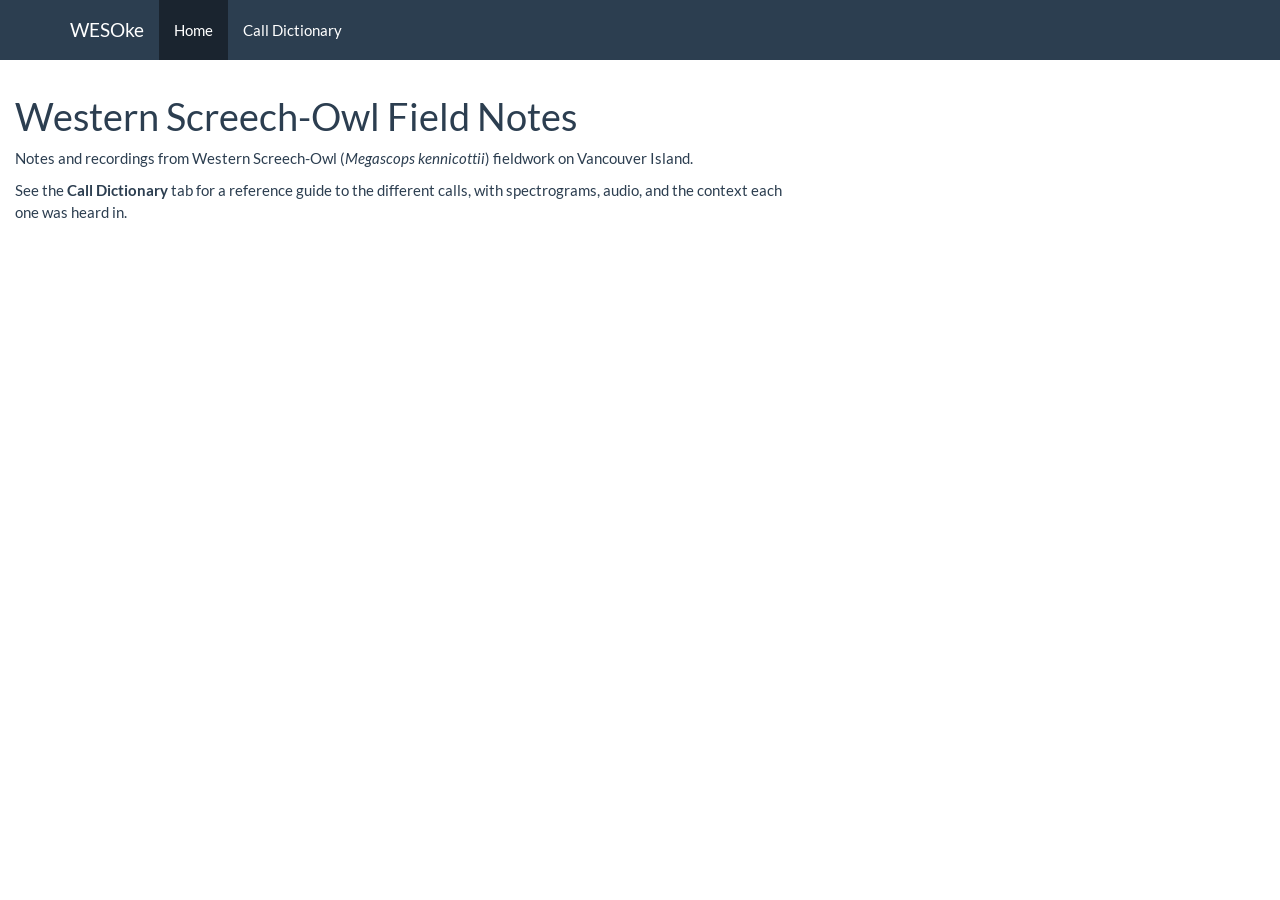
==== docs/index.html @ 4c80c985 "Initial WESOke website with call dictionary page Adds an R Markdown site (index + call dictionary) w" ====
<!DOCTYPE html>

<html>

<head>

<meta charset="utf-8" />
<meta name="generator" content="pandoc" />
<meta http-equiv="X-UA-Compatible" content="IE=EDGE" />




<title>Western Screech-Owl Field Notes</title>

<script src="site_libs/header-attrs-2.32/header-attrs.js"></script>
<script src="site_libs/jquery-3.6.0/jquery-3.6.0.min.js"></script>
<meta name="viewport" content="width=device-width, initial-scale=1" />
<link href="site_libs/bootstrap-3.3.5/css/flatly.min.css" rel="stylesheet" />
<script src="site_libs/bootstrap-3.3.5/js/bootstrap.min.js"></script>
<script src="site_libs/bootstrap-3.3.5/shim/html5shiv.min.js"></script>
<script src="site_libs/bootstrap-3.3.5/shim/respond.min.js"></script>
<style>h1 {font-size: 34px;}
       h1.title {font-size: 38px;}
       h2 {font-size: 30px;}
       h3 {font-size: 24px;}
       h4 {font-size: 18px;}
       h5 {font-size: 16px;}
       h6 {font-size: 12px;}
       code {color: inherit; background-color: rgba(0, 0, 0, 0.04);}
       pre:not([class]) { background-color: white }</style>
<script src="site_libs/navigation-1.1/tabsets.js"></script>
<link href="site_libs/highlightjs-9.12.0/default.css" rel="stylesheet" />
<script src="site_libs/highlightjs-9.12.0/highlight.js"></script>

<style type="text/css">
  code{white-space: pre-wrap;}
  span.smallcaps{font-variant: small-caps;}
  span.underline{text-decoration: underline;}
  div.column{display: inline-block; vertical-align: top; width: 50%;}
  div.hanging-indent{margin-left: 1.5em; text-indent: -1.5em;}
  ul.task-list{list-style: none;}
    </style>

<style type="text/css">code{white-space: pre;}</style>
<script type="text/javascript">
if (window.hljs) {
  hljs.configure({languages: []});
  hljs.initHighlightingOnLoad();
  if (document.readyState && document.readyState === "complete") {
    window.setTimeout(function() { hljs.initHighlighting(); }, 0);
  }
}
</script>






<link rel="stylesheet" href="styles.css" type="text/css" />



<style type = "text/css">
.main-container {
  max-width: 940px;
  margin-left: auto;
  margin-right: auto;
}
img {
  max-width:100%;
}
.tabbed-pane {
  padding-top: 12px;
}
.html-widget {
  margin-bottom: 20px;
}
button.code-folding-btn:focus {
  outline: none;
}
summary {
  display: list-item;
}
details > summary > p:only-child {
  display: inline;
}
pre code {
  padding: 0;
}
</style>


<style type="text/css">
.dropdown-submenu {
  position: relative;
}
.dropdown-submenu>.dropdown-menu {
  top: 0;
  left: 100%;
  margin-top: -6px;
  margin-left: -1px;
  border-radius: 0 6px 6px 6px;
}
.dropdown-submenu:hover>.dropdown-menu {
  display: block;
}
.dropdown-submenu>a:after {
  display: block;
  content: " ";
  float: right;
  width: 0;
  height: 0;
  border-color: transparent;
  border-style: solid;
  border-width: 5px 0 5px 5px;
  border-left-color: #cccccc;
  margin-top: 5px;
  margin-right: -10px;
}
.dropdown-submenu:hover>a:after {
  border-left-color: #adb5bd;
}
.dropdown-submenu.pull-left {
  float: none;
}
.dropdown-submenu.pull-left>.dropdown-menu {
  left: -100%;
  margin-left: 10px;
  border-radius: 6px 0 6px 6px;
}
</style>

<script type="text/javascript">
// manage active state of menu based on current page
$(document).ready(function () {
  // active menu anchor
  href = window.location.pathname
  href = href.substr(href.lastIndexOf('/') + 1)
  if (href === "")
    href = "index.html";
  var menuAnchor = $('a[href="' + href + '"]');

  // mark the anchor link active (and if it's in a dropdown, also mark that active)
  var dropdown = menuAnchor.closest('li.dropdown');
  if (window.bootstrap) { // Bootstrap 4+
    menuAnchor.addClass('active');
    dropdown.find('> .dropdown-toggle').addClass('active');
  } else { // Bootstrap 3
    menuAnchor.parent().addClass('active');
    dropdown.addClass('active');
  }

  // Navbar adjustments
  var navHeight = $(".navbar").first().height() + 15;
  var style = document.createElement('style');
  var pt = "padding-top: " + navHeight + "px; ";
  var mt = "margin-top: -" + navHeight + "px; ";
  var css = "";
  // offset scroll position for anchor links (for fixed navbar)
  for (var i = 1; i <= 6; i++) {
    css += ".section h" + i + "{ " + pt + mt + "}\n";
  }
  style.innerHTML = "body {" + pt + "padding-bottom: 40px; }\n" + css;
  document.head.appendChild(style);
});
</script>

<!-- tabsets -->

<style type="text/css">
.tabset-dropdown > .nav-tabs {
  display: inline-table;
  max-height: 500px;
  min-height: 44px;
  overflow-y: auto;
  border: 1px solid #ddd;
  border-radius: 4px;
}

.tabset-dropdown > .nav-tabs > li.active:before, .tabset-dropdown > .nav-tabs.nav-tabs-open:before {
  content: "\e259";
  font-family: 'Glyphicons Halflings';
  display: inline-block;
  padding: 10px;
  border-right: 1px solid #ddd;
}

.tabset-dropdown > .nav-tabs.nav-tabs-open > li.active:before {
  content: "\e258";
  font-family: 'Glyphicons Halflings';
  border: none;
}

.tabset-dropdown > .nav-tabs > li.active {
  display: block;
}

.tabset-dropdown > .nav-tabs > li > a,
.tabset-dropdown > .nav-tabs > li > a:focus,
.tabset-dropdown > .nav-tabs > li > a:hover {
  border: none;
  display: inline-block;
  border-radius: 4px;
  background-color: transparent;
}

.tabset-dropdown > .nav-tabs.nav-tabs-open > li {
  display: block;
  float: none;
}

.tabset-dropdown > .nav-tabs > li {
  display: none;
}
</style>

<!-- code folding -->




</head>

<body>


<div class="container-fluid main-container">




<div class="navbar navbar-default  navbar-fixed-top" role="navigation">
  <div class="container">
    <div class="navbar-header">
      <button type="button" class="navbar-toggle collapsed" data-toggle="collapse" data-bs-toggle="collapse" data-target="#navbar" data-bs-target="#navbar">
        <span class="icon-bar"></span>
        <span class="icon-bar"></span>
        <span class="icon-bar"></span>
      </button>
      <a class="navbar-brand" href="index.html">WESOke</a>
    </div>
    <div id="navbar" class="navbar-collapse collapse">
      <ul class="nav navbar-nav">
        <li>
  <a href="index.html">Home</a>
</li>
<li>
  <a href="call_dictionary.html">Call Dictionary</a>
</li>
      </ul>
      <ul class="nav navbar-nav navbar-right">
        
      </ul>
    </div><!--/.nav-collapse -->
  </div><!--/.container -->
</div><!--/.navbar -->

<div id="header">



<h1 class="title toc-ignore">Western Screech-Owl Field Notes</h1>

</div>


<p>Notes and recordings from Western Screech-Owl (<em>Megascops
kennicottii</em>) fieldwork on Vancouver Island.</p>
<p>See the <strong>Call Dictionary</strong> tab for a reference guide to
the different calls, with spectrograms, audio, and the context each one
was heard in.</p>




</div>

<script>

// add bootstrap table styles to pandoc tables
function bootstrapStylePandocTables() {
  $('tr.odd').parent('tbody').parent('table').addClass('table table-condensed');
}
$(document).ready(function () {
  bootstrapStylePandocTables();
});


</script>

<!-- tabsets -->

<script>
$(document).ready(function () {
  window.buildTabsets("TOC");
});

$(document).ready(function () {
  $('.tabset-dropdown > .nav-tabs > li').click(function () {
    $(this).parent().toggleClass('nav-tabs-open');
  });
});
</script>

<!-- code folding -->


<!-- dynamically load mathjax for compatibility with self-contained -->
<script>
  (function () {
    var script = document.createElement("script");
    script.type = "text/javascript";
    script.src  = "https://mathjax.rstudio.com/latest/MathJax.js?config=TeX-AMS-MML_HTMLorMML";
    document.getElementsByTagName("head")[0].appendChild(script);
  })();
</script>

</body>
</html>
---- docs/site_libs/bootstrap-3.3.5/css/flatly.min.css ----
@font-face {
  font-family: 'Lato';
  font-style: normal;
  font-weight: 400;
  src: url(fonts/Lato.ttf) format('truetype');
}
@font-face {
  font-family: 'Lato';
  font-style: normal;
  font-weight: 700;
  src: url(fonts/LatoBold.ttf) format('truetype');
}
@font-face {
  font-family: 'Lato';
  font-style: italic;
  font-weight: 400;
  src: url(fonts/LatoItalic.ttf) format('truetype');
}

/*!
 * bootswatch v3.3.6
 * Homepage: http://bootswatch.com
 * Copyright 2012-2015 Thomas Park
 * Licensed under MIT
 * Based on Bootstrap
*//*!
 * Bootstrap v3.3.6 (http://getbootstrap.com)
 * Copyright 2011-2015 Twitter, Inc.
 * Licensed under MIT (https://github.com/twbs/bootstrap/blob/master/LICENSE)
 *//*! normalize.css v3.0.3 | MIT License | github.com/necolas/normalize.css */html{font-family:sans-serif;-ms-text-size-adjust:100%;-webkit-text-size-adjust:100%}body{margin:0}article,aside,details,figcaption,figure,footer,header,hgroup,main,menu,nav,section,summary{display:block}audio,canvas,progress,video{display:inline-block;vertical-align:baseline}audio:not([controls]){display:none;height:0}[hidden],template{display:none}a{background-color:transparent}a:active,a:hover{outline:0}abbr[title]{border-bottom:1px dotted}b,strong{font-weight:bold}dfn{font-style:italic}h1{font-size:2em;margin:0.67em 0}mark{background:#ff0;color:#000}small{font-size:80%}sub,sup{font-size:75%;line-height:0;position:relative;vertical-align:baseline}sup{top:-0.5em}sub{bottom:-0.25em}img{border:0}svg:not(:root){overflow:hidden}figure{margin:1em 40px}hr{-webkit-box-sizing:content-box;-moz-box-sizing:content-box;box-sizing:content-box;height:0}pre{overflow:auto}code,kbd,pre,samp{font-family:monospace, monospace;font-size:1em}button,input,optgroup,select,textarea{color:inherit;font:inherit;margin:0}button{overflow:visible}button,select{text-transform:none}button,html input[type="button"],input[type="reset"],input[type="submit"]{-webkit-appearance:button;cursor:pointer}button[disabled],html input[disabled]{cursor:default}button::-moz-focus-inner,input::-moz-focus-inner{border:0;padding:0}input{line-height:normal}input[type="checkbox"],input[type="radio"]{-webkit-box-sizing:border-box;-moz-box-sizing:border-box;box-sizing:border-box;padding:0}input[type="number"]::-webkit-inner-spin-button,input[type="number"]::-webkit-outer-spin-button{height:auto}input[type="search"]{-webkit-appearance:textfield;-webkit-box-sizing:content-box;-moz-box-sizing:content-box;box-sizing:content-box}input[type="search"]::-webkit-search-cancel-button,input[type="search"]::-webkit-search-decoration{-webkit-appearance:none}fieldset{border:1px solid #c0c0c0;margin:0 2px;padding:0.35em 0.625em 0.75em}legend{border:0;padding:0}textarea{overflow:auto}optgroup{font-weight:bold}table{border-collapse:collapse;border-spacing:0}td,th{padding:0}/*! Source: https://github.com/h5bp/html5-boilerplate/blob/master/src/css/main.css */@media print{*,*:before,*:after{background:transparent !important;color:#000 !important;-webkit-box-shadow:none !important;box-shadow:none !important;text-shadow:none !important}a,a:visited{text-decoration:underline}a[href]:after{content:" (" attr(href) ")"}abbr[title]:after{content:" (" attr(title) ")"}a[href^="#"]:after,a[href^="javascript:"]:after{content:""}pre,blockquote{border:1px solid #999;page-break-inside:avoid}thead{display:table-header-group}tr,img{page-break-inside:avoid}img{max-width:100% !important}p,h2,h3{orphans:3;widows:3}h2,h3{page-break-after:avoid}.navbar{display:none}.btn>.caret,.dropup>.btn>.caret{border-top-color:#000 !important}.label{border:1px solid #000}.table{border-collapse:collapse !important}.table td,.table th{background-color:#fff !important}.table-bordered th,.table-bordered td{border:1px solid #ddd !important}}@font-face{font-family:'Glyphicons Halflings';src:url('../fonts/glyphicons-halflings-regular.eot');src:url('../fonts/glyphicons-halflings-regular.eot?#iefix') format('embedded-opentype'),url('../fonts/glyphicons-halflings-regular.woff') format('woff'),url('../fonts/glyphicons-halflings-regular.ttf') format('truetype'),url('../fonts/glyphicons-halflings-regular.svg#glyphicons_halflingsregular') format('svg')}.glyphicon{position:relative;top:1px;display:inline-block;font-family:'Glyphicons Halflings';font-style:normal;font-weight:normal;line-height:1;-webkit-font-smoothing:antialiased;-moz-osx-font-smoothing:grayscale}.glyphicon-asterisk:before{content:"\002a"}.glyphicon-plus:before{content:"\002b"}.glyphicon-euro:before,.glyphicon-eur:before{content:"\20ac"}.glyphicon-minus:before{content:"\2212"}.glyphicon-cloud:before{content:"\2601"}.glyphicon-envelope:before{content:"\2709"}.glyphicon-pencil:before{content:"\270f"}.glyphicon-glass:before{content:"\e001"}.glyphicon-music:before{content:"\e002"}.glyphicon-search:before{content:"\e003"}.glyphicon-heart:before{content:"\e005"}.glyphicon-star:before{content:"\e006"}.glyphicon-star-empty:before{content:"\e007"}.glyphicon-user:before{content:"\e008"}.glyphicon-film:before{content:"\e009"}.glyphicon-th-large:before{content:"\e010"}.glyphicon-th:before{content:"\e011"}.glyphicon-th-list:before{content:"\e012"}.glyphicon-ok:before{content:"\e013"}.glyphicon-remove:before{content:"\e014"}.glyphicon-zoom-in:before{content:"\e015"}.glyphicon-zoom-out:before{content:"\e016"}.glyphicon-off:before{content:"\e017"}.glyphicon-signal:before{content:"\e018"}.glyphicon-cog:before{content:"\e019"}.glyphicon-trash:before{content:"\e020"}.glyphicon-home:before{content:"\e021"}.glyphicon-file:before{content:"\e022"}.glyphicon-time:before{content:"\e023"}.glyphicon-road:before{content:"\e024"}.glyphicon-download-alt:before{content:"\e025"}.glyphicon-download:before{content:"\e026"}.glyphicon-upload:before{content:"\e027"}.glyphicon-inbox:before{content:"\e028"}.glyphicon-play-circle:before{content:"\e029"}.glyphicon-repeat:before{content:"\e030"}.glyphicon-refresh:before{content:"\e031"}.glyphicon-list-alt:before{content:"\e032"}.glyphicon-lock:before{content:"\e033"}.glyphicon-flag:before{content:"\e034"}.glyphicon-headphones:before{content:"\e035"}.glyphicon-volume-off:before{content:"\e036"}.glyphicon-volume-down:before{content:"\e037"}.glyphicon-volume-up:before{content:"\e038"}.glyphicon-qrcode:before{content:"\e039"}.glyphicon-barcode:before{content:"\e040"}.glyphicon-tag:before{content:"\e041"}.glyphicon-tags:before{content:"\e042"}.glyphicon-book:before{content:"\e043"}.glyphicon-bookmark:before{content:"\e044"}.glyphicon-print:before{content:"\e045"}.glyphicon-camera:before{content:"\e046"}.glyphicon-font:before{content:"\e047"}.glyphicon-bold:before{content:"\e048"}.glyphicon-italic:before{content:"\e049"}.glyphicon-text-height:before{content:"\e050"}.glyphicon-text-width:before{content:"\e051"}.glyphicon-align-left:before{content:"\e052"}.glyphicon-align-center:before{content:"\e053"}.glyphicon-align-right:before{content:"\e054"}.glyphicon-align-justify:before{content:"\e055"}.glyphicon-list:before{content:"\e056"}.glyphicon-indent-left:before{content:"\e057"}.glyphicon-indent-right:before{content:"\e058"}.glyphicon-facetime-video:before{content:"\e059"}.glyphicon-picture:before{content:"\e060"}.glyphicon-map-marker:before{content:"\e062"}.glyphicon-adjust:before{content:"\e063"}.glyphicon-tint:before{content:"\e064"}.glyphicon-edit:before{content:"\e065"}.glyphicon-share:before{content:"\e066"}.glyphicon-check:before{content:"\e067"}.glyphicon-move:before{content:"\e068"}.glyphicon-step-backward:before{content:"\e069"}.glyphicon-fast-backward:before{content:"\e070"}.glyphicon-backward:before{content:"\e071"}.glyphicon-play:before{content:"\e072"}.glyphicon-pause:before{content:"\e073"}.glyphicon-stop:before{content:"\e074"}.glyphicon-forward:before{content:"\e075"}.glyphicon-fast-forward:before{content:"\e076"}.glyphicon-step-forward:before{content:"\e077"}.glyphicon-eject:before{content:"\e078"}.glyphicon-chevron-left:before{content:"\e079"}.glyphicon-chevron-right:before{content:"\e080"}.glyphicon-plus-sign:before{content:"\e081"}.glyphicon-minus-sign:before{content:"\e082"}.glyphicon-remove-sign:before{content:"\e083"}.glyphicon-ok-sign:before{content:"\e084"}.glyphicon-question-sign:before{content:"\e085"}.glyphicon-info-sign:before{content:"\e086"}.glyphicon-screenshot:before{content:"\e087"}.glyphicon-remove-circle:before{content:"\e088"}.glyphicon-ok-circle:before{content:"\e089"}.glyphicon-ban-circle:before{content:"\e090"}.glyphicon-arrow-left:before{content:"\e091"}.glyphicon-arrow-right:before{content:"\e092"}.glyphicon-arrow-up:before{content:"\e093"}.glyphicon-arrow-down:before{content:"\e094"}.glyphicon-share-alt:before{content:"\e095"}.glyphicon-resize-full:before{content:"\e096"}.glyphicon-resize-small:before{content:"\e097"}.glyphicon-exclamation-sign:before{content:"\e101"}.glyphicon-gift:before{content:"\e102"}.glyphicon-leaf:before{content:"\e103"}.glyphicon-fire:before{content:"\e104"}.glyphicon-eye-open:before{content:"\e105"}.glyphicon-eye-close:before{content:"\e106"}.glyphicon-warning-sign:before{content:"\e107"}.glyphicon-plane:before{content:"\e108"}.glyphicon-calendar:before{content:"\e109"}.glyphicon-random:before{content:"\e110"}.glyphicon-comment:before{content:"\e111"}.glyphicon-magnet:before{content:"\e112"}.glyphicon-chevron-up:before{content:"\e113"}.glyphicon-chevron-down:before{content:"\e114"}.glyphicon-retweet:before{content:"\e115"}.glyphicon-shopping-cart:before{content:"\e116"}.glyphicon-folder-close:before{content:"\e117"}.glyphicon-folder-open:before{content:"\e118"}.glyphicon-resize-vertical:before{content:"\e119"}.glyphicon-resize-horizontal:before{content:"\e120"}.glyphicon-hdd:before{content:"\e121"}.glyphicon-bullhorn:before{content:"\e122"}.glyphicon-bell:before{content:"\e123"}.glyphicon-certificate:before{content:"\e124"}.glyphicon-thumbs-up:before{content:"\e125"}.glyphicon-thumbs-down:before{content:"\e126"}.glyphicon-hand-right:before{content:"\e127"}.glyphicon-hand-left:before{content:"\e128"}.glyphicon-hand-up:before{content:"\e129"}.glyphicon-hand-down:before{content:"\e130"}.glyphicon-circle-arrow-right:before{content:"\e131"}.glyphicon-circle-arrow-left:before{content:"\e132"}.glyphicon-circle-arrow-up:before{content:"\e133"}.glyphicon-circle-arrow-down:before{content:"\e134"}.glyphicon-globe:before{content:"\e135"}.glyphicon-wrench:before{content:"\e136"}.glyphicon-tasks:before{content:"\e137"}.glyphicon-filter:before{content:"\e138"}.glyphicon-briefcase:before{content:"\e139"}.glyphicon-fullscreen:before{content:"\e140"}.glyphicon-dashboard:before{content:"\e141"}.glyphicon-paperclip:before{content:"\e142"}.glyphicon-heart-empty:before{content:"\e143"}.glyphicon-link:before{content:"\e144"}.glyphicon-phone:before{content:"\e145"}.glyphicon-pushpin:before{content:"\e146"}.glyphicon-usd:before{content:"\e148"}.glyphicon-gbp:before{content:"\e149"}.glyphicon-sort:before{content:"\e150"}.glyphicon-sort-by-alphabet:before{content:"\e151"}.glyphicon-sort-by-alphabet-alt:before{content:"\e152"}.glyphicon-sort-by-order:before{content:"\e153"}.glyphicon-sort-by-order-alt:before{content:"\e154"}.glyphicon-sort-by-attributes:before{content:"\e155"}.glyphicon-sort-by-attributes-alt:before{content:"\e156"}.glyphicon-unchecked:before{content:"\e157"}.glyphicon-expand:before{content:"\e158"}.glyphicon-collapse-down:before{content:"\e159"}.glyphicon-collapse-up:before{content:"\e160"}.glyphicon-log-in:before{content:"\e161"}.glyphicon-flash:before{content:"\e162"}.glyphicon-log-out:before{content:"\e163"}.glyphicon-new-window:before{content:"\e164"}.glyphicon-record:before{content:"\e165"}.glyphicon-save:before{content:"\e166"}.glyphicon-open:before{content:"\e167"}.glyphicon-saved:before{content:"\e168"}.glyphicon-import:before{content:"\e169"}.glyphicon-export:before{content:"\e170"}.glyphicon-send:before{content:"\e171"}.glyphicon-floppy-disk:before{content:"\e172"}.glyphicon-floppy-saved:before{content:"\e173"}.glyphicon-floppy-remove:before{content:"\e174"}.glyphicon-floppy-save:before{content:"\e175"}.glyphicon-floppy-open:before{content:"\e176"}.glyphicon-credit-card:before{content:"\e177"}.glyphicon-transfer:before{content:"\e178"}.glyphicon-cutlery:before{content:"\e179"}.glyphicon-header:before{content:"\e180"}.glyphicon-compressed:before{content:"\e181"}.glyphicon-earphone:before{content:"\e182"}.glyphicon-phone-alt:before{content:"\e183"}.glyphicon-tower:before{content:"\e184"}.glyphicon-stats:before{content:"\e185"}.glyphicon-sd-video:before{content:"\e186"}.glyphicon-hd-video:before{content:"\e187"}.glyphicon-subtitles:before{content:"\e188"}.glyphicon-sound-stereo:before{content:"\e189"}.glyphicon-sound-dolby:before{content:"\e190"}.glyphicon-sound-5-1:before{content:"\e191"}.glyphicon-sound-6-1:before{content:"\e192"}.glyphicon-sound-7-1:before{content:"\e193"}.glyphicon-copyright-mark:before{content:"\e194"}.glyphicon-registration-mark:before{content:"\e195"}.glyphicon-cloud-download:before{content:"\e197"}.glyphicon-cloud-upload:before{content:"\e198"}.glyphicon-tree-conifer:before{content:"\e199"}.glyphicon-tree-deciduous:before{content:"\e200"}.glyphicon-cd:before{content:"\e201"}.glyphicon-save-file:before{content:"\e202"}.glyphicon-open-file:before{content:"\e203"}.glyphicon-level-up:before{content:"\e204"}.glyphicon-copy:before{content:"\e205"}.glyphicon-paste:before{content:"\e206"}.glyphicon-alert:before{content:"\e209"}.glyphicon-equalizer:before{content:"\e210"}.glyphicon-king:before{content:"\e211"}.glyphicon-queen:before{content:"\e212"}.glyphicon-pawn:before{content:"\e213"}.glyphicon-bishop:before{content:"\e214"}.glyphicon-knight:before{content:"\e215"}.glyphicon-baby-formula:before{content:"\e216"}.glyphicon-tent:before{content:"\26fa"}.glyphicon-blackboard:before{content:"\e218"}.glyphicon-bed:before{content:"\e219"}.glyphicon-apple:before{content:"\f8ff"}.glyphicon-erase:before{content:"\e221"}.glyphicon-hourglass:before{content:"\231b"}.glyphicon-lamp:before{content:"\e223"}.glyphicon-duplicate:before{content:"\e224"}.glyphicon-piggy-bank:before{content:"\e225"}.glyphicon-scissors:before{content:"\e226"}.glyphicon-bitcoin:before{content:"\e227"}.glyphicon-btc:before{content:"\e227"}.glyphicon-xbt:before{content:"\e227"}.glyphicon-yen:before{content:"\00a5"}.glyphicon-jpy:before{content:"\00a5"}.glyphicon-ruble:before{content:"\20bd"}.glyphicon-rub:before{content:"\20bd"}.glyphicon-scale:before{content:"\e230"}.glyphicon-ice-lolly:before{content:"\e231"}.glyphicon-ice-lolly-tasted:before{content:"\e232"}.glyphicon-education:before{content:"\e233"}.glyphicon-option-horizontal:before{content:"\e234"}.glyphicon-option-vertical:before{content:"\e235"}.glyphicon-menu-hamburger:before{content:"\e236"}.glyphicon-modal-window:before{content:"\e237"}.glyphicon-oil:before{content:"\e238"}.glyphicon-grain:before{content:"\e239"}.glyphicon-sunglasses:before{content:"\e240"}.glyphicon-text-size:before{content:"\e241"}.glyphicon-text-color:before{content:"\e242"}.glyphicon-text-background:before{content:"\e243"}.glyphicon-object-align-top:before{content:"\e244"}.glyphicon-object-align-bottom:before{content:"\e245"}.glyphicon-object-align-horizontal:before{content:"\e246"}.glyphicon-object-align-left:before{content:"\e247"}.glyphicon-object-align-vertical:before{content:"\e248"}.glyphicon-object-align-right:before{content:"\e249"}.glyphicon-triangle-right:before{content:"\e250"}.glyphicon-triangle-left:before{content:"\e251"}.glyphicon-triangle-bottom:before{content:"\e252"}.glyphicon-triangle-top:before{content:"\e253"}.glyphicon-console:before{content:"\e254"}.glyphicon-superscript:before{content:"\e255"}.glyphicon-subscript:before{content:"\e256"}.glyphicon-menu-left:before{content:"\e257"}.glyphicon-menu-right:before{content:"\e258"}.glyphicon-menu-down:before{content:"\e259"}.glyphicon-menu-up:before{content:"\e260"}*{-webkit-box-sizing:border-box;-moz-box-sizing:border-box;box-sizing:border-box}*:before,*:after{-webkit-box-sizing:border-box;-moz-box-sizing:border-box;box-sizing:border-box}html{font-size:10px;-webkit-tap-highlight-color:rgba(0,0,0,0)}body{font-family:"Lato","Helvetica Neue",Helvetica,Arial,sans-serif;font-size:15px;line-height:1.42857143;color:#2c3e50;background-color:#ffffff}input,button,select,textarea{font-family:inherit;font-size:inherit;line-height:inherit}a{color:#18bc9c;text-decoration:none}a:hover,a:focus{color:#18bc9c;text-decoration:underline}a:focus{outline:thin dotted;outline:5px auto -webkit-focus-ring-color;outline-offset:-2px}figure{margin:0}img{vertical-align:middle}.img-responsive,.thumbnail>img,.thumbnail a>img,.carousel-inner>.item>img,.carousel-inner>.item>a>img{display:block;max-width:100%;height:auto}.img-rounded{border-radius:6px}.img-thumbnail{padding:4px;line-height:1.42857143;background-color:#ffffff;border:1px solid #ecf0f1;border-radius:4px;-webkit-transition:all .2s ease-in-out;-o-transition:all .2s ease-in-out;transition:all .2s ease-in-out;display:inline-block;max-width:100%;height:auto}.img-circle{border-radius:50%}hr{margin-top:21px;margin-bottom:21px;border:0;border-top:1px solid #ecf0f1}.sr-only{position:absolute;width:1px;height:1px;margin:-1px;padding:0;overflow:hidden;clip:rect(0, 0, 0, 0);border:0}.sr-only-focusable:active,.sr-only-focusable:focus{position:static;width:auto;height:auto;margin:0;overflow:visible;clip:auto}[role="button"]{cursor:pointer}h1,h2,h3,h4,h5,h6,.h1,.h2,.h3,.h4,.h5,.h6{font-family:"Lato","Helvetica Neue",Helvetica,Arial,sans-serif;font-weight:400;line-height:1.1;color:inherit}h1 small,h2 small,h3 small,h4 small,h5 small,h6 small,.h1 small,.h2 small,.h3 small,.h4 small,.h5 small,.h6 small,h1 .small,h2 .small,h3 .small,h4 .small,h5 .small,h6 .small,.h1 .small,.h2 .small,.h3 .small,.h4 .small,.h5 .small,.h6 .small{font-weight:normal;line-height:1;color:#b4bcc2}h1,.h1,h2,.h2,h3,.h3{margin-top:21px;margin-bottom:10.5px}h1 small,.h1 small,h2 small,.h2 small,h3 small,.h3 small,h1 .small,.h1 .small,h2 .small,.h2 .small,h3 .small,.h3 .small{font-size:65%}h4,.h4,h5,.h5,h6,.h6{margin-top:10.5px;margin-bottom:10.5px}h4 small,.h4 small,h5 small,.h5 small,h6 small,.h6 small,h4 .small,.h4 .small,h5 .small,.h5 .small,h6 .small,.h6 .small{font-size:75%}h1,.h1{font-size:39px}h2,.h2{font-size:32px}h3,.h3{font-size:26px}h4,.h4{font-size:19px}h5,.h5{font-size:15px}h6,.h6{font-size:13px}p{margin:0 0 10.5px}.lead{margin-bottom:21px;font-size:17px;font-weight:300;line-height:1.4}@media (min-width:768px){.lead{font-size:22.5px}}small,.small{font-size:86%}mark,.mark{background-color:#f39c12;padding:.2em}.text-left{text-align:left}.text-right{text-align:right}.text-center{text-align:center}.text-justify{text-align:justify}.text-nowrap{white-space:nowrap}.text-lowercase{text-transform:lowercase}.text-uppercase{text-transform:uppercase}.text-capitalize{text-transform:capitalize}.text-muted{color:#b4bcc2}.text-primary{color:#2c3e50}a.text-primary:hover,a.text-primary:focus{color:#1a242f}.text-success{color:#ffffff}a.text-success:hover,a.text-success:focus{color:#e6e6e6}.text-info{color:#ffffff}a.text-info:hover,a.text-info:focus{color:#e6e6e6}.text-warning{color:#ffffff}a.text-warning:hover,a.text-warning:focus{color:#e6e6e6}.text-danger{color:#ffffff}a.text-danger:hover,a.text-danger:focus{color:#e6e6e6}.bg-primary{color:#fff;background-color:#2c3e50}a.bg-primary:hover,a.bg-primary:focus{background-color:#1a242f}.bg-success{background-color:#18bc9c}a.bg-success:hover,a.bg-success:focus{background-color:#128f76}.bg-info{background-color:#3498db}a.bg-info:hover,a.bg-info:focus{background-color:#217dbb}.bg-warning{background-color:#f39c12}a.bg-warning:hover,a.bg-warning:focus{background-color:#c87f0a}.bg-danger{background-color:#e74c3c}a.bg-danger:hover,a.bg-danger:focus{background-color:#d62c1a}.page-header{padding-bottom:9.5px;margin:42px 0 21px;border-bottom:1px solid transparent}ul,ol{margin-top:0;margin-bottom:10.5px}ul ul,ol ul,ul ol,ol ol{margin-bottom:0}.list-unstyled{padding-left:0;list-style:none}.list-inline{padding-left:0;list-style:none;margin-left:-5px}.list-inline>li{display:inline-block;padding-left:5px;padding-right:5px}dl{margin-top:0;margin-bottom:21px}dt,dd{line-height:1.42857143}dt{font-weight:bold}dd{margin-left:0}@media (min-width:768px){.dl-horizontal dt{float:left;width:160px;clear:left;text-align:right;overflow:hidden;text-overflow:ellipsis;white-space:nowrap}.dl-horizontal dd{margin-left:180px}}abbr[title],abbr[data-original-title]{cursor:help;border-bottom:1px dotted #b4bcc2}.initialism{font-size:90%;text-transform:uppercase}blockquote{padding:10.5px 21px;margin:0 0 21px;font-size:18.75px;border-left:5px solid #ecf0f1}blockquote p:last-child,blockquote ul:last-child,blockquote ol:last-child{margin-bottom:0}blockquote footer,blockquote small,blockquote .small{display:block;font-size:80%;line-height:1.42857143;color:#b4bcc2}blockquote footer:before,blockquote small:before,blockquote .small:before{content:'\2014 \00A0'}.blockquote-reverse,blockquote.pull-right{padding-right:15px;padding-left:0;border-right:5px solid #ecf0f1;border-left:0;text-align:right}.blockquote-reverse footer:before,blockquote.pull-right footer:before,.blockquote-reverse small:before,blockquote.pull-right small:before,.blockquote-reverse .small:before,blockquote.pull-right .small:before{content:''}.blockquote-reverse footer:after,blockquote.pull-right footer:after,.blockquote-reverse small:after,blockquote.pull-right small:after,.blockquote-reverse .small:after,blockquote.pull-right .small:after{content:'\00A0 \2014'}address{margin-bottom:21px;font-style:normal;line-height:1.42857143}code,kbd,pre,samp{font-family:monospace}code{padding:2px 4px;font-size:90%;color:#c7254e;background-color:#f9f2f4;border-radius:4px}kbd{padding:2px 4px;font-size:90%;color:#ffffff;background-color:#333333;border-radius:3px;-webkit-box-shadow:inset 0 -1px 0 rgba(0,0,0,0.25);box-shadow:inset 0 -1px 0 rgba(0,0,0,0.25)}kbd kbd{padding:0;font-size:100%;font-weight:bold;-webkit-box-shadow:none;box-shadow:none}pre{display:block;padding:10px;margin:0 0 10.5px;font-size:14px;line-height:1.42857143;word-break:break-all;word-wrap:break-word;color:#7b8a8b;background-color:#ecf0f1;border:1px solid #cccccc;border-radius:4px}pre code{padding:0;font-size:inherit;color:inherit;white-space:pre-wrap;background-color:transparent;border-radius:0}.pre-scrollable{max-height:340px;overflow-y:scroll}.container{margin-right:auto;margin-left:auto;padding-left:15px;padding-right:15px}@media (min-width:768px){.container{width:750px}}@media (min-width:992px){.container{width:970px}}@media (min-width:1200px){.container{width:1170px}}.container-fluid{margin-right:auto;margin-left:auto;padding-left:15px;padding-right:15px}.row{margin-left:-15px;margin-right:-15px}.col-xs-1,.col-sm-1,.col-md-1,.col-lg-1,.col-xs-2,.col-sm-2,.col-md-2,.col-lg-2,.col-xs-3,.col-sm-3,.col-md-3,.col-lg-3,.col-xs-4,.col-sm-4,.col-md-4,.col-lg-4,.col-xs-5,.col-sm-5,.col-md-5,.col-lg-5,.col-xs-6,.col-sm-6,.col-md-6,.col-lg-6,.col-xs-7,.col-sm-7,.col-md-7,.col-lg-7,.col-xs-8,.col-sm-8,.col-md-8,.col-lg-8,.col-xs-9,.col-sm-9,.col-md-9,.col-lg-9,.col-xs-10,.col-sm-10,.col-md-10,.col-lg-10,.col-xs-11,.col-sm-11,.col-md-11,.col-lg-11,.col-xs-12,.col-sm-12,.col-md-12,.col-lg-12{position:relative;min-height:1px;padding-left:15px;padding-right:15px}.col-xs-1,.col-xs-2,.col-xs-3,.col-xs-4,.col-xs-5,.col-xs-6,.col-xs-7,.col-xs-8,.col-xs-9,.col-xs-10,.col-xs-11,.col-xs-12{float:left}.col-xs-12{width:100%}.col-xs-11{width:91.66666667%}.col-xs-10{width:83.33333333%}.col-xs-9{width:75%}.col-xs-8{width:66.66666667%}.col-xs-7{width:58.33333333%}.col-xs-6{width:50%}.col-xs-5{width:41.66666667%}.col-xs-4{width:33.33333333%}.col-xs-3{width:25%}.col-xs-2{width:16.66666667%}.col-xs-1{width:8.33333333%}.col-xs-pull-12{right:100%}.col-xs-pull-11{right:91.66666667%}.col-xs-pull-10{right:83.33333333%}.col-xs-pull-9{right:75%}.col-xs-pull-8{right:66.66666667%}.col-xs-pull-7{right:58.33333333%}.col-xs-pull-6{right:50%}.col-xs-pull-5{right:41.66666667%}.col-xs-pull-4{right:33.33333333%}.col-xs-pull-3{right:25%}.col-xs-pull-2{right:16.66666667%}.col-xs-pull-1{right:8.33333333%}.col-xs-pull-0{right:auto}.col-xs-push-12{left:100%}.col-xs-push-11{left:91.66666667%}.col-xs-push-10{left:83.33333333%}.col-xs-push-9{left:75%}.col-xs-push-8{left:66.66666667%}.col-xs-push-7{left:58.33333333%}.col-xs-push-6{left:50%}.col-xs-push-5{left:41.66666667%}.col-xs-push-4{left:33.33333333%}.col-xs-push-3{left:25%}.col-xs-push-2{left:16.66666667%}.col-xs-push-1{left:8.33333333%}.col-xs-push-0{left:auto}.col-xs-offset-12{margin-left:100%}.col-xs-offset-11{margin-left:91.66666667%}.col-xs-offset-10{margin-left:83.33333333%}.col-xs-offset-9{margin-left:75%}.col-xs-offset-8{margin-left:66.66666667%}.col-xs-offset-7{margin-left:58.33333333%}.col-xs-offset-6{margin-left:50%}.col-xs-offset-5{margin-left:41.66666667%}.col-xs-offset-4{margin-left:33.33333333%}.col-xs-offset-3{margin-left:25%}.col-xs-offset-2{margin-left:16.66666667%}.col-xs-offset-1{margin-left:8.33333333%}.col-xs-offset-0{margin-left:0%}@media (min-width:768px){.col-sm-1,.col-sm-2,.col-sm-3,.col-sm-4,.col-sm-5,.col-sm-6,.col-sm-7,.col-sm-8,.col-sm-9,.col-sm-10,.col-sm-11,.col-sm-12{float:left}.col-sm-12{width:100%}.col-sm-11{width:91.66666667%}.col-sm-10{width:83.33333333%}.col-sm-9{width:75%}.col-sm-8{width:66.66666667%}.col-sm-7{width:58.33333333%}.col-sm-6{width:50%}.col-sm-5{width:41.66666667%}.col-sm-4{width:33.33333333%}.col-sm-3{width:25%}.col-sm-2{width:16.66666667%}.col-sm-1{width:8.33333333%}.col-sm-pull-12{right:100%}.col-sm-pull-11{right:91.66666667%}.col-sm-pull-10{right:83.33333333%}.col-sm-pull-9{right:75%}.col-sm-pull-8{right:66.66666667%}.col-sm-pull-7{right:58.33333333%}.col-sm-pull-6{right:50%}.col-sm-pull-5{right:41.66666667%}.col-sm-pull-4{right:33.33333333%}.col-sm-pull-3{right:25%}.col-sm-pull-2{right:16.66666667%}.col-sm-pull-1{right:8.33333333%}.col-sm-pull-0{right:auto}.col-sm-push-12{left:100%}.col-sm-push-11{left:91.66666667%}.col-sm-push-10{left:83.33333333%}.col-sm-push-9{left:75%}.col-sm-push-8{left:66.66666667%}.col-sm-push-7{left:58.33333333%}.col-sm-push-6{left:50%}.col-sm-push-5{left:41.66666667%}.col-sm-push-4{left:33.33333333%}.col-sm-push-3{left:25%}.col-sm-push-2{left:16.66666667%}.col-sm-push-1{left:8.33333333%}.col-sm-push-0{left:auto}.col-sm-offset-12{margin-left:100%}.col-sm-offset-11{margin-left:91.66666667%}.col-sm-offset-10{margin-left:83.33333333%}.col-sm-offset-9{margin-left:75%}.col-sm-offset-8{margin-left:66.66666667%}.col-sm-offset-7{margin-left:58.33333333%}.col-sm-offset-6{margin-left:50%}.col-sm-offset-5{margin-left:41.66666667%}.col-sm-offset-4{margin-left:33.33333333%}.col-sm-offset-3{margin-left:25%}.col-sm-offset-2{margin-left:16.66666667%}.col-sm-offset-1{margin-left:8.33333333%}.col-sm-offset-0{margin-left:0%}}@media (min-width:992px){.col-md-1,.col-md-2,.col-md-3,.col-md-4,.col-md-5,.col-md-6,.col-md-7,.col-md-8,.col-md-9,.col-md-10,.col-md-11,.col-md-12{float:left}.col-md-12{width:100%}.col-md-11{width:91.66666667%}.col-md-10{width:83.33333333%}.col-md-9{width:75%}.col-md-8{width:66.66666667%}.col-md-7{width:58.33333333%}.col-md-6{width:50%}.col-md-5{width:41.66666667%}.col-md-4{width:33.33333333%}.col-md-3{width:25%}.col-md-2{width:16.66666667%}.col-md-1{width:8.33333333%}.col-md-pull-12{right:100%}.col-md-pull-11{right:91.66666667%}.col-md-pull-10{right:83.33333333%}.col-md-pull-9{right:75%}.col-md-pull-8{right:66.66666667%}.col-md-pull-7{right:58.33333333%}.col-md-pull-6{right:50%}.col-md-pull-5{right:41.66666667%}.col-md-pull-4{right:33.33333333%}.col-md-pull-3{right:25%}.col-md-pull-2{right:16.66666667%}.col-md-pull-1{right:8.33333333%}.col-md-pull-0{right:auto}.col-md-push-12{left:100%}.col-md-push-11{left:91.66666667%}.col-md-push-10{left:83.33333333%}.col-md-push-9{left:75%}.col-md-push-8{left:66.66666667%}.col-md-push-7{left:58.33333333%}.col-md-push-6{left:50%}.col-md-push-5{left:41.66666667%}.col-md-push-4{left:33.33333333%}.col-md-push-3{left:25%}.col-md-push-2{left:16.66666667%}.col-md-push-1{left:8.33333333%}.col-md-push-0{left:auto}.col-md-offset-12{margin-left:100%}.col-md-offset-11{margin-left:91.66666667%}.col-md-offset-10{margin-left:83.33333333%}.col-md-offset-9{margin-left:75%}.col-md-offset-8{margin-left:66.66666667%}.col-md-offset-7{margin-left:58.33333333%}.col-md-offset-6{margin-left:50%}.col-md-offset-5{margin-left:41.66666667%}.col-md-offset-4{margin-left:33.33333333%}.col-md-offset-3{margin-left:25%}.col-md-offset-2{margin-left:16.66666667%}.col-md-offset-1{margin-left:8.33333333%}.col-md-offset-0{margin-left:0%}}@media (min-width:1200px){.col-lg-1,.col-lg-2,.col-lg-3,.col-lg-4,.col-lg-5,.col-lg-6,.col-lg-7,.col-lg-8,.col-lg-9,.col-lg-10,.col-lg-11,.col-lg-12{float:left}.col-lg-12{width:100%}.col-lg-11{width:91.66666667%}.col-lg-10{width:83.33333333%}.col-lg-9{width:75%}.col-lg-8{width:66.66666667%}.col-lg-7{width:58.33333333%}.col-lg-6{width:50%}.col-lg-5{width:41.66666667%}.col-lg-4{width:33.33333333%}.col-lg-3{width:25%}.col-lg-2{width:16.66666667%}.col-lg-1{width:8.33333333%}.col-lg-pull-12{right:100%}.col-lg-pull-11{right:91.66666667%}.col-lg-pull-10{right:83.33333333%}.col-lg-pull-9{right:75%}.col-lg-pull-8{right:66.66666667%}.col-lg-pull-7{right:58.33333333%}.col-lg-pull-6{right:50%}.col-lg-pull-5{right:41.66666667%}.col-lg-pull-4{right:33.33333333%}.col-lg-pull-3{right:25%}.col-lg-pull-2{right:16.66666667%}.col-lg-pull-1{right:8.33333333%}.col-lg-pull-0{right:auto}.col-lg-push-12{left:100%}.col-lg-push-11{left:91.66666667%}.col-lg-push-10{left:83.33333333%}.col-lg-push-9{left:75%}.col-lg-push-8{left:66.66666667%}.col-lg-push-7{left:58.33333333%}.col-lg-push-6{left:50%}.col-lg-push-5{left:41.66666667%}.col-lg-push-4{left:33.33333333%}.col-lg-push-3{left:25%}.col-lg-push-2{left:16.66666667%}.col-lg-push-1{left:8.33333333%}.col-lg-push-0{left:auto}.col-lg-offset-12{margin-left:100%}.col-lg-offset-11{margin-left:91.66666667%}.col-lg-offset-10{margin-left:83.33333333%}.col-lg-offset-9{margin-left:75%}.col-lg-offset-8{margin-left:66.66666667%}.col-lg-offset-7{margin-left:58.33333333%}.col-lg-offset-6{margin-left:50%}.col-lg-offset-5{margin-left:41.66666667%}.col-lg-offset-4{margin-left:33.33333333%}.col-lg-offset-3{margin-left:25%}.col-lg-offset-2{margin-left:16.66666667%}.col-lg-offset-1{margin-left:8.33333333%}.col-lg-offset-0{margin-left:0%}}table{background-color:transparent}caption{padding-top:8px;padding-bottom:8px;color:#b4bcc2;text-align:left}th{}.table{width:100%;max-width:100%;margin-bottom:21px}.table>thead>tr>th,.table>tbody>tr>th,.table>tfoot>tr>th,.table>thead>tr>td,.table>tbody>tr>td,.table>tfoot>tr>td{padding:8px;line-height:1.42857143;vertical-align:top;border-top:1px solid #ecf0f1}.table>thead>tr>th{vertical-align:bottom;border-bottom:2px solid #ecf0f1}.table>caption+thead>tr:first-child>th,.table>colgroup+thead>tr:first-child>th,.table>thead:first-child>tr:first-child>th,.table>caption+thead>tr:first-child>td,.table>colgroup+thead>tr:first-child>td,.table>thead:first-child>tr:first-child>td{border-top:0}.table>tbody+tbody{border-top:2px solid #ecf0f1}.table .table{background-color:#ffffff}.table-condensed>thead>tr>th,.table-condensed>tbody>tr>th,.table-condensed>tfoot>tr>th,.table-condensed>thead>tr>td,.table-condensed>tbody>tr>td,.table-condensed>tfoot>tr>td{padding:5px}.table-bordered{border:1px solid #ecf0f1}.table-bordered>thead>tr>th,.table-bordered>tbody>tr>th,.table-bordered>tfoot>tr>th,.table-bordered>thead>tr>td,.table-bordered>tbody>tr>td,.table-bordered>tfoot>tr>td{border:1px solid #ecf0f1}.table-bordered>thead>tr>th,.table-bordered>thead>tr>td{border-bottom-width:2px}.table-striped>tbody>tr:nth-of-type(odd){background-color:#f9f9f9}.table-hover>tbody>tr:hover{background-color:#ecf0f1}table col[class*="col-"]{position:static;float:none;display:table-column}table td[class*="col-"],table th[class*="col-"]{position:static;float:none;display:table-cell}.table>thead>tr>td.active,.table>tbody>tr>td.active,.table>tfoot>tr>td.active,.table>thead>tr>th.active,.table>tbody>tr>th.active,.table>tfoot>tr>th.active,.table>thead>tr.active>td,.table>tbody>tr.active>td,.table>tfoot>tr.active>td,.table>thead>tr.active>th,.table>tbody>tr.active>th,.table>tfoot>tr.active>th{background-color:#ecf0f1}.table-hover>tbody>tr>td.active:hover,.table-hover>tbody>tr>th.active:hover,.table-hover>tbody>tr.active:hover>td,.table-hover>tbody>tr:hover>.active,.table-hover>tbody>tr.active:hover>th{background-color:#dde4e6}.table>thead>tr>td.success,.table>tbody>tr>td.success,.table>tfoot>tr>td.success,.table>thead>tr>th.success,.table>tbody>tr>th.success,.table>tfoot>tr>th.success,.table>thead>tr.success>td,.table>tbody>tr.success>td,.table>tfoot>tr.success>td,.table>thead>tr.success>th,.table>tbody>tr.success>th,.table>tfoot>tr.success>th{background-color:#18bc9c}.table-hover>tbody>tr>td.success:hover,.table-hover>tbody>tr>th.success:hover,.table-hover>tbody>tr.success:hover>td,.table-hover>tbody>tr:hover>.success,.table-hover>tbody>tr.success:hover>th{background-color:#15a589}.table>thead>tr>td.info,.table>tbody>tr>td.info,.table>tfoot>tr>td.info,.table>thead>tr>th.info,.table>tbody>tr>th.info,.table>tfoot>tr>th.info,.table>thead>tr.info>td,.table>tbody>tr.info>td,.table>tfoot>tr.info>td,.table>thead>tr.info>th,.table>tbody>tr.info>th,.table>tfoot>tr.info>th{background-color:#3498db}.table-hover>tbody>tr>td.info:hover,.table-hover>tbody>tr>th.info:hover,.table-hover>tbody>tr.info:hover>td,.table-hover>tbody>tr:hover>.info,.table-hover>tbody>tr.info:hover>th{background-color:#258cd1}.table>thead>tr>td.warning,.table>tbody>tr>td.warning,.table>tfoot>tr>td.warning,.table>thead>tr>th.warning,.table>tbody>tr>th.warning,.table>tfoot>tr>th.warning,.table>thead>tr.warning>td,.table>tbody>tr.warning>td,.table>tfoot>tr.warning>td,.table>thead>tr.warning>th,.table>tbody>tr.warning>th,.table>tfoot>tr.warning>th{background-color:#f39c12}.table-hover>tbody>tr>td.warning:hover,.table-hover>tbody>tr>th.warning:hover,.table-hover>tbody>tr.warning:hover>td,.table-hover>tbody>tr:hover>.warning,.table-hover>tbody>tr.warning:hover>th{background-color:#e08e0b}.table>thead>tr>td.danger,.table>tbody>tr>td.danger,.table>tfoot>tr>td.danger,.table>thead>tr>th.danger,.table>tbody>tr>th.danger,.table>tfoot>tr>th.danger,.table>thead>tr.danger>td,.table>tbody>tr.danger>td,.table>tfoot>tr.danger>td,.table>thead>tr.danger>th,.table>tbody>tr.danger>th,.table>tfoot>tr.danger>th{background-color:#e74c3c}.table-hover>tbody>tr>td.danger:hover,.table-hover>tbody>tr>th.danger:hover,.table-hover>tbody>tr.danger:hover>td,.table-hover>tbody>tr:hover>.danger,.table-hover>tbody>tr.danger:hover>th{background-color:#e43725}.table-responsive{overflow-x:auto;min-height:0.01%}@media screen and (max-width:767px){.table-responsive{width:100%;margin-bottom:15.75px;overflow-y:hidden;-ms-overflow-style:-ms-autohiding-scrollbar;border:1px solid #ecf0f1}.table-responsive>.table{margin-bottom:0}.table-responsive>.table>thead>tr>th,.table-responsive>.table>tbody>tr>th,.table-responsive>.table>tfoot>tr>th,.table-responsive>.table>thead>tr>td,.table-responsive>.table>tbody>tr>td,.table-responsive>.table>tfoot>tr>td{white-space:nowrap}.table-responsive>.table-bordered{border:0}.table-responsive>.table-bordered>thead>tr>th:first-child,.table-responsive>.table-bordered>tbody>tr>th:first-child,.table-responsive>.table-bordered>tfoot>tr>th:first-child,.table-responsive>.table-bordered>thead>tr>td:first-child,.table-responsive>.table-bordered>tbody>tr>td:first-child,.table-responsive>.table-bordered>tfoot>tr>td:first-child{border-left:0}.table-responsive>.table-bordered>thead>tr>th:last-child,.table-responsive>.table-bordered>tbody>tr>th:last-child,.table-responsive>.table-bordered>tfoot>tr>th:last-child,.table-responsive>.table-bordered>thead>tr>td:last-child,.table-responsive>.table-bordered>tbody>tr>td:last-child,.table-responsive>.table-bordered>tfoot>tr>td:last-child{border-right:0}.table-responsive>.table-bordered>tbody>tr:last-child>th,.table-responsive>.table-bordered>tfoot>tr:last-child>th,.table-responsive>.table-bordered>tbody>tr:last-child>td,.table-responsive>.table-bordered>tfoot>tr:last-child>td{border-bottom:0}}fieldset{padding:0;margin:0;border:0;min-width:0}legend{display:block;width:100%;padding:0;margin-bottom:21px;font-size:22.5px;line-height:inherit;color:#2c3e50;border:0;border-bottom:1px solid transparent}label{display:inline-block;max-width:100%;margin-bottom:5px;font-weight:bold}input[type="search"]{-webkit-box-sizing:border-box;-moz-box-sizing:border-box;box-sizing:border-box}input[type="radio"],input[type="checkbox"]{margin:4px 0 0;margin-top:1px \9;line-height:normal}input[type="file"]{display:block}input[type="range"]{display:block;width:100%}select[multiple],select[size]{height:auto}input[type="file"]:focus,input[type="radio"]:focus,input[type="checkbox"]:focus{outline:thin dotted;outline:5px auto -webkit-focus-ring-color;outline-offset:-2px}output{display:block;padding-top:11px;font-size:15px;line-height:1.42857143;color:#2c3e50}.form-control{display:block;width:100%;height:45px;padding:10px 15px;font-size:15px;line-height:1.42857143;color:#2c3e50;background-color:#ffffff;background-image:none;border:1px solid #dce4ec;border-radius:4px;-webkit-box-shadow:inset 0 1px 1px rgba(0,0,0,0.075);box-shadow:inset 0 1px 1px rgba(0,0,0,0.075);-webkit-transition:border-color ease-in-out .15s,-webkit-box-shadow ease-in-out .15s;-o-transition:border-color ease-in-out .15s,box-shadow ease-in-out .15s;transition:border-color ease-in-out .15s,box-shadow ease-in-out .15s}.form-control:focus{border-color:#2c3e50;outline:0;-webkit-box-shadow:inset 0 1px 1px rgba(0,0,0,0.075),0 0 8px rgba(44,62,80,0.6);box-shadow:inset 0 1px 1px rgba(0,0,0,0.075),0 0 8px rgba(44,62,80,0.6)}.form-control::-moz-placeholder{color:#acb6c0;opacity:1}.form-control:-ms-input-placeholder{color:#acb6c0}.form-control::-webkit-input-placeholder{color:#acb6c0}.form-control::-ms-expand{border:0;background-color:transparent}.form-control[disabled],.form-control[readonly],fieldset[disabled] .form-control{background-color:#ecf0f1;opacity:1}.form-control[disabled],fieldset[disabled] .form-control{cursor:not-allowed}textarea.form-control{height:auto}input[type="search"]{-webkit-appearance:none}@media screen and (-webkit-min-device-pixel-ratio:0){input[type="date"].form-control,input[type="time"].form-control,input[type="datetime-local"].form-control,input[type="month"].form-control{line-height:45px}input[type="date"].input-sm,input[type="time"].input-sm,input[type="datetime-local"].input-sm,input[type="month"].input-sm,.input-group-sm input[type="date"],.input-group-sm input[type="time"],.input-group-sm input[type="datetime-local"],.input-group-sm input[type="month"]{line-height:35px}input[type="date"].input-lg,input[type="time"].input-lg,input[type="datetime-local"].input-lg,input[type="month"].input-lg,.input-group-lg input[type="date"],.input-group-lg input[type="time"],.input-group-lg input[type="datetime-local"],.input-group-lg input[type="month"]{line-height:66px}}.form-group{margin-bottom:15px}.radio,.checkbox{position:relative;display:block;margin-top:10px;margin-bottom:10px}.radio label,.checkbox label{min-height:21px;padding-left:20px;margin-bottom:0;font-weight:normal;cursor:pointer}.radio input[type="radio"],.radio-inline input[type="radio"],.checkbox input[type="checkbox"],.checkbox-inline input[type="checkbox"]{position:absolute;margin-left:-20px;margin-top:4px \9}.radio+.radio,.checkbox+.checkbox{margin-top:-5px}.radio-inline,.checkbox-inline{position:relative;display:inline-block;padding-left:20px;margin-bottom:0;vertical-align:middle;font-weight:normal;cursor:pointer}.radio-inline+.radio-inline,.checkbox-inline+.checkbox-inline{margin-top:0;margin-left:10px}input[type="radio"][disabled],input[type="checkbox"][disabled],input[type="radio"].disabled,input[type="checkbox"].disabled,fieldset[disabled] input[type="radio"],fieldset[disabled] input[type="checkbox"]{cursor:not-allowed}.radio-inline.disabled,.checkbox-inline.disabled,fieldset[disabled] .radio-inline,fieldset[disabled] .checkbox-inline{cursor:not-allowed}.radio.disabled label,.checkbox.disabled label,fieldset[disabled] .radio label,fieldset[disabled] .checkbox label{cursor:not-allowed}.form-control-static{padding-top:11px;padding-bottom:11px;margin-bottom:0;min-height:36px}.form-control-static.input-lg,.form-control-static.input-sm{padding-left:0;padding-right:0}.input-sm{height:35px;padding:6px 9px;font-size:13px;line-height:1.5;border-radius:3px}select.input-sm{height:35px;line-height:35px}textarea.input-sm,select[multiple].input-sm{height:auto}.form-group-sm .form-control{height:35px;padding:6px 9px;font-size:13px;line-height:1.5;border-radius:3px}.form-group-sm select.form-control{height:35px;line-height:35px}.form-group-sm textarea.form-control,.form-group-sm select[multiple].form-control{height:auto}.form-group-sm .form-control-static{height:35px;min-height:34px;padding:7px 9px;font-size:13px;line-height:1.5}.input-lg{height:66px;padding:18px 27px;font-size:19px;line-height:1.3333333;border-radius:6px}select.input-lg{height:66px;line-height:66px}textarea.input-lg,select[multiple].input-lg{height:auto}.form-group-lg .form-control{height:66px;padding:18px 27px;font-size:19px;line-height:1.3333333;border-radius:6px}.form-group-lg select.form-control{height:66px;line-height:66px}.form-group-lg textarea.form-control,.form-group-lg select[multiple].form-control{height:auto}.form-group-lg .form-control-static{height:66px;min-height:40px;padding:19px 27px;font-size:19px;line-height:1.3333333}.has-feedback{position:relative}.has-feedback .form-control{padding-right:56.25px}.form-control-feedback{position:absolute;top:0;right:0;z-index:2;display:block;width:45px;height:45px;line-height:45px;text-align:center;pointer-events:none}.input-lg+.form-control-feedback,.input-group-lg+.form-control-feedback,.form-group-lg .form-control+.form-control-feedback{width:66px;height:66px;line-height:66px}.input-sm+.form-control-feedback,.input-group-sm+.form-control-feedback,.form-group-sm .form-control+.form-control-feedback{width:35px;height:35px;line-height:35px}.has-success .help-block,.has-success .control-label,.has-success .radio,.has-success .checkbox,.has-success .radio-inline,.has-success .checkbox-inline,.has-success.radio label,.has-success.checkbox label,.has-success.radio-inline label,.has-success.checkbox-inline label{color:#ffffff}.has-success .form-control{border-color:#ffffff;-webkit-box-shadow:inset 0 1px 1px rgba(0,0,0,0.075);box-shadow:inset 0 1px 1px rgba(0,0,0,0.075)}.has-success .form-control:focus{border-color:#e6e6e6;-webkit-box-shadow:inset 0 1px 1px rgba(0,0,0,0.075),0 0 6px #fff;box-shadow:inset 0 1px 1px rgba(0,0,0,0.075),0 0 6px #fff}.has-success .input-group-addon{color:#ffffff;border-color:#ffffff;background-color:#18bc9c}.has-success .form-control-feedback{color:#ffffff}.has-warning .help-block,.has-warning .control-label,.has-warning .radio,.has-warning .checkbox,.has-warning .radio-inline,.has-warning .checkbox-inline,.has-warning.radio label,.has-warning.checkbox label,.has-warning.radio-inline label,.has-warning.checkbox-inline label{color:#ffffff}.has-warning .form-control{border-color:#ffffff;-webkit-box-shadow:inset 0 1px 1px rgba(0,0,0,0.075);box-shadow:inset 0 1px 1px rgba(0,0,0,0.075)}.has-warning .form-control:focus{border-color:#e6e6e6;-webkit-box-shadow:inset 0 1px 1px rgba(0,0,0,0.075),0 0 6px #fff;box-shadow:inset 0 1px 1px rgba(0,0,0,0.075),0 0 6px #fff}.has-warning .input-group-addon{color:#ffffff;border-color:#ffffff;background-color:#f39c12}.has-warning .form-control-feedback{color:#ffffff}.has-error .help-block,.has-error .control-label,.has-error .radio,.has-error .checkbox,.has-error .radio-inline,.has-error .checkbox-inline,.has-error.radio label,.has-error.checkbox label,.has-error.radio-inline label,.has-error.checkbox-inline label{color:#ffffff}.has-error .form-control{border-color:#ffffff;-webkit-box-shadow:inset 0 1px 1px rgba(0,0,0,0.075);box-shadow:inset 0 1px 1px rgba(0,0,0,0.075)}.has-error .form-control:focus{border-color:#e6e6e6;-webkit-box-shadow:inset 0 1px 1px rgba(0,0,0,0.075),0 0 6px #fff;box-shadow:inset 0 1px 1px rgba(0,0,0,0.075),0 0 6px #fff}.has-error .input-group-addon{color:#ffffff;border-color:#ffffff;background-color:#e74c3c}.has-error .form-control-feedback{color:#ffffff}.has-feedback label~.form-control-feedback{top:26px}.has-feedback label.sr-only~.form-control-feedback{top:0}.help-block{display:block;margin-top:5px;margin-bottom:10px;color:#597ea2}@media (min-width:768px){.form-inline .form-group{display:inline-block;margin-bottom:0;vertical-align:middle}.form-inline .form-control{display:inline-block;width:auto;vertical-align:middle}.form-inline .form-control-static{display:inline-block}.form-inline .input-group{display:inline-table;vertical-align:middle}.form-inline .input-group .input-group-addon,.form-inline .input-group .input-group-btn,.form-inline .input-group .form-control{width:auto}.form-inline .input-group>.form-control{width:100%}.form-inline .control-label{margin-bottom:0;vertical-align:middle}.form-inline .radio,.form-inline .checkbox{display:inline-block;margin-top:0;margin-bottom:0;vertical-align:middle}.form-inline .radio label,.form-inline .checkbox label{padding-left:0}.form-inline .radio input[type="radio"],.form-inline .checkbox input[type="checkbox"]{position:relative;margin-left:0}.form-inline .has-feedback .form-control-feedback{top:0}}.form-horizontal .radio,.form-horizontal .checkbox,.form-horizontal .radio-inline,.form-horizontal .checkbox-inline{margin-top:0;margin-bottom:0;padding-top:11px}.form-horizontal .radio,.form-horizontal .checkbox{min-height:32px}.form-horizontal .form-group{margin-left:-15px;margin-right:-15px}@media (min-width:768px){.form-horizontal .control-label{text-align:right;margin-bottom:0;padding-top:11px}}.form-horizontal .has-feedback .form-control-feedback{right:15px}@media (min-width:768px){.form-horizontal .form-group-lg .control-label{padding-top:19px;font-size:19px}}@media (min-width:768px){.form-horizontal .form-group-sm .control-label{padding-top:7px;font-size:13px}}.btn{display:inline-block;margin-bottom:0;font-weight:normal;text-align:center;vertical-align:middle;-ms-touch-action:manipulation;touch-action:manipulation;cursor:pointer;background-image:none;border:1px solid transparent;white-space:nowrap;padding:10px 15px;font-size:15px;line-height:1.42857143;border-radius:4px;-webkit-user-select:none;-moz-user-select:none;-ms-user-select:none;user-select:none}.btn:focus,.btn:active:focus,.btn.active:focus,.btn.focus,.btn:active.focus,.btn.active.focus{outline:thin dotted;outline:5px auto -webkit-focus-ring-color;outline-offset:-2px}.btn:hover,.btn:focus,.btn.focus{color:#ffffff;text-decoration:none}.btn:active,.btn.active{outline:0;background-image:none;-webkit-box-shadow:inset 0 3px 5px rgba(0,0,0,0.125);box-shadow:inset 0 3px 5px rgba(0,0,0,0.125)}.btn.disabled,.btn[disabled],fieldset[disabled] .btn{cursor:not-allowed;opacity:0.65;filter:alpha(opacity=65);-webkit-box-shadow:none;box-shadow:none}a.btn.disabled,fieldset[disabled] a.btn{pointer-events:none}.btn-default{color:#ffffff;background-color:#95a5a6;border-color:#95a5a6}.btn-default:focus,.btn-default.focus{color:#ffffff;background-color:#798d8f;border-color:#566566}.btn-default:hover{color:#ffffff;background-color:#798d8f;border-color:#74898a}.btn-default:active,.btn-default.active,.open>.dropdown-toggle.btn-default{color:#ffffff;background-color:#798d8f;border-color:#74898a}.btn-default:active:hover,.btn-default.active:hover,.open>.dropdown-toggle.btn-default:hover,.btn-default:active:focus,.btn-default.active:focus,.open>.dropdown-toggle.btn-default:focus,.btn-default:active.focus,.btn-default.active.focus,.open>.dropdown-toggle.btn-default.focus{color:#ffffff;background-color:#687b7c;border-color:#566566}.btn-default:active,.btn-default.active,.open>.dropdown-toggle.btn-default{background-image:none}.btn-default.disabled:hover,.btn-default[disabled]:hover,fieldset[disabled] .btn-default:hover,.btn-default.disabled:focus,.btn-default[disabled]:focus,fieldset[disabled] .btn-default:focus,.btn-default.disabled.focus,.btn-default[disabled].focus,fieldset[disabled] .btn-default.focus{background-color:#95a5a6;border-color:#95a5a6}.btn-default .badge{color:#95a5a6;background-color:#ffffff}.btn-primary{color:#ffffff;background-color:#2c3e50;border-color:#2c3e50}.btn-primary:focus,.btn-primary.focus{color:#ffffff;background-color:#1a242f;border-color:#000000}.btn-primary:hover{color:#ffffff;background-color:#1a242f;border-color:#161f29}.btn-primary:active,.btn-primary.active,.open>.dropdown-toggle.btn-primary{color:#ffffff;background-color:#1a242f;border-color:#161f29}.btn-primary:active:hover,.btn-primary.active:hover,.open>.dropdown-toggle.btn-primary:hover,.btn-primary:active:focus,.btn-primary.active:focus,.open>.dropdown-toggle.btn-primary:focus,.btn-primary:active.focus,.btn-primary.active.focus,.open>.dropdown-toggle.btn-primary.focus{color:#ffffff;background-color:#0d1318;border-color:#000000}.btn-primary:active,.btn-primary.active,.open>.dropdown-toggle.btn-primary{background-image:none}.btn-primary.disabled:hover,.btn-primary[disabled]:hover,fieldset[disabled] .btn-primary:hover,.btn-primary.disabled:focus,.btn-primary[disabled]:focus,fieldset[disabled] .btn-primary:focus,.btn-primary.disabled.focus,.btn-primary[disabled].focus,fieldset[disabled] .btn-primary.focus{background-color:#2c3e50;border-color:#2c3e50}.btn-primary .badge{color:#2c3e50;background-color:#ffffff}.btn-success{color:#ffffff;background-color:#18bc9c;border-color:#18bc9c}.btn-success:focus,.btn-success.focus{color:#ffffff;background-color:#128f76;border-color:#0a4b3e}.btn-success:hover{color:#ffffff;background-color:#128f76;border-color:#11866f}.btn-success:active,.btn-success.active,.open>.dropdown-toggle.btn-success{color:#ffffff;background-color:#128f76;border-color:#11866f}.btn-success:active:hover,.btn-success.active:hover,.open>.dropdown-toggle.btn-success:hover,.btn-success:active:focus,.btn-success.active:focus,.open>.dropdown-toggle.btn-success:focus,.btn-success:active.focus,.btn-success.active.focus,.open>.dropdown-toggle.btn-success.focus{color:#ffffff;background-color:#0e6f5c;border-color:#0a4b3e}.btn-success:active,.btn-success.active,.open>.dropdown-toggle.btn-success{background-image:none}.btn-success.disabled:hover,.btn-success[disabled]:hover,fieldset[disabled] .btn-success:hover,.btn-success.disabled:focus,.btn-success[disabled]:focus,fieldset[disabled] .btn-success:focus,.btn-success.disabled.focus,.btn-success[disabled].focus,fieldset[disabled] .btn-success.focus{background-color:#18bc9c;border-color:#18bc9c}.btn-success .badge{color:#18bc9c;background-color:#ffffff}.btn-info{color:#ffffff;background-color:#3498db;border-color:#3498db}.btn-info:focus,.btn-info.focus{color:#ffffff;background-color:#217dbb;border-color:#16527a}.btn-info:hover{color:#ffffff;background-color:#217dbb;border-color:#2077b2}.btn-info:active,.btn-info.active,.open>.dropdown-toggle.btn-info{color:#ffffff;background-color:#217dbb;border-color:#2077b2}.btn-info:active:hover,.btn-info.active:hover,.open>.dropdown-toggle.btn-info:hover,.btn-info:active:focus,.btn-info.active:focus,.open>.dropdown-toggle.btn-info:focus,.btn-info:active.focus,.btn-info.active.focus,.open>.dropdown-toggle.btn-info.focus{color:#ffffff;background-color:#1c699d;border-color:#16527a}.btn-info:active,.btn-info.active,.open>.dropdown-toggle.btn-info{background-image:none}.btn-info.disabled:hover,.btn-info[disabled]:hover,fieldset[disabled] .btn-info:hover,.btn-info.disabled:focus,.btn-info[disabled]:focus,fieldset[disabled] .btn-info:focus,.btn-info.disabled.focus,.btn-info[disabled].focus,fieldset[disabled] .btn-info.focus{background-color:#3498db;border-color:#3498db}.btn-info .badge{color:#3498db;background-color:#ffffff}.btn-warning{color:#ffffff;background-color:#f39c12;border-color:#f39c12}.btn-warning:focus,.btn-warning.focus{color:#ffffff;background-color:#c87f0a;border-color:#7f5006}.btn-warning:hover{color:#ffffff;background-color:#c87f0a;border-color:#be780a}.btn-warning:active,.btn-warning.active,.open>.dropdown-toggle.btn-warning{color:#ffffff;background-color:#c87f0a;border-color:#be780a}.btn-warning:active:hover,.btn-warning.active:hover,.open>.dropdown-toggle.btn-warning:hover,.btn-warning:active:focus,.btn-warning.active:focus,.open>.dropdown-toggle.btn-warning:focus,.btn-warning:active.focus,.btn-warning.active.focus,.open>.dropdown-toggle.btn-warning.focus{color:#ffffff;background-color:#a66908;border-color:#7f5006}.btn-warning:active,.btn-warning.active,.open>.dropdown-toggle.btn-warning{background-image:none}.btn-warning.disabled:hover,.btn-warning[disabled]:hover,fieldset[disabled] .btn-warning:hover,.btn-warning.disabled:focus,.btn-warning[disabled]:focus,fieldset[disabled] .btn-warning:focus,.btn-warning.disabled.focus,.btn-warning[disabled].focus,fieldset[disabled] .btn-warning.focus{background-color:#f39c12;border-color:#f39c12}.btn-warning .badge{color:#f39c12;background-color:#ffffff}.btn-danger{color:#ffffff;background-color:#e74c3c;border-color:#e74c3c}.btn-danger:focus,.btn-danger.focus{color:#ffffff;background-color:#d62c1a;border-color:#921e12}.btn-danger:hover{color:#ffffff;background-color:#d62c1a;border-color:#cd2a19}.btn-danger:active,.btn-danger.active,.open>.dropdown-toggle.btn-danger{color:#ffffff;background-color:#d62c1a;border-color:#cd2a19}.btn-danger:active:hover,.btn-danger.active:hover,.open>.dropdown-toggle.btn-danger:hover,.btn-danger:active:focus,.btn-danger.active:focus,.open>.dropdown-toggle.btn-danger:focus,.btn-danger:active.focus,.btn-danger.active.focus,.open>.dropdown-toggle.btn-danger.focus{color:#ffffff;background-color:#b62516;border-color:#921e12}.btn-danger:active,.btn-danger.active,.open>.dropdown-toggle.btn-danger{background-image:none}.btn-danger.disabled:hover,.btn-danger[disabled]:hover,fieldset[disabled] .btn-danger:hover,.btn-danger.disabled:focus,.btn-danger[disabled]:focus,fieldset[disabled] .btn-danger:focus,.btn-danger.disabled.focus,.btn-danger[disabled].focus,fieldset[disabled] .btn-danger.focus{background-color:#e74c3c;border-color:#e74c3c}.btn-danger .badge{color:#e74c3c;background-color:#ffffff}.btn-link{color:#18bc9c;font-weight:normal;border-radius:0}.btn-link,.btn-link:active,.btn-link.active,.btn-link[disabled],fieldset[disabled] .btn-link{background-color:transparent;-webkit-box-shadow:none;box-shadow:none}.btn-link,.btn-link:hover,.btn-link:focus,.btn-link:active{border-color:transparent}.btn-link:hover,.btn-link:focus{color:#18bc9c;text-decoration:underline;background-color:transparent}.btn-link[disabled]:hover,fieldset[disabled] .btn-link:hover,.btn-link[disabled]:focus,fieldset[disabled] .btn-link:focus{color:#b4bcc2;text-decoration:none}.btn-lg,.btn-group-lg>.btn{padding:18px 27px;font-size:19px;line-height:1.3333333;border-radius:6px}.btn-sm,.btn-group-sm>.btn{padding:6px 9px;font-size:13px;line-height:1.5;border-radius:3px}.btn-xs,.btn-group-xs>.btn{padding:1px 5px;font-size:13px;line-height:1.5;border-radius:3px}.btn-block{display:block;width:100%}.btn-block+.btn-block{margin-top:5px}input[type="submit"].btn-block,input[type="reset"].btn-block,input[type="button"].btn-block{width:100%}.fade{opacity:0;-webkit-transition:opacity 0.15s linear;-o-transition:opacity 0.15s linear;transition:opacity 0.15s linear}.fade.in{opacity:1}.collapse{display:none}.collapse.in{display:block}tr.collapse.in{display:table-row}tbody.collapse.in{display:table-row-group}.collapsing{position:relative;height:0;overflow:hidden;-webkit-transition-property:height, visibility;-o-transition-property:height, visibility;transition-property:height, visibility;-webkit-transition-duration:0.35s;-o-transition-duration:0.35s;transition-duration:0.35s;-webkit-transition-timing-function:ease;-o-transition-timing-function:ease;transition-timing-function:ease}.caret{display:inline-block;width:0;height:0;margin-left:2px;vertical-align:middle;border-top:4px dashed;border-top:4px solid \9;border-right:4px solid transparent;border-left:4px solid transparent}.dropup,.dropdown{position:relative}.dropdown-toggle:focus{outline:0}.dropdown-menu{position:absolute;top:100%;left:0;z-index:1000;display:none;float:left;min-width:160px;padding:5px 0;margin:2px 0 0;list-style:none;font-size:15px;text-align:left;background-color:#ffffff;border:1px solid #cccccc;border:1px solid rgba(0,0,0,0.15);border-radius:4px;-webkit-box-shadow:0 6px 12px rgba(0,0,0,0.175);box-shadow:0 6px 12px rgba(0,0,0,0.175);-webkit-background-clip:padding-box;background-clip:padding-box}.dropdown-menu.pull-right{right:0;left:auto}.dropdown-menu .divider{height:1px;margin:9.5px 0;overflow:hidden;background-color:#e5e5e5}.dropdown-menu>li>a{display:block;padding:3px 20px;clear:both;font-weight:normal;line-height:1.42857143;color:#7b8a8b;white-space:nowrap}.dropdown-menu>li>a:hover,.dropdown-menu>li>a:focus{text-decoration:none;color:#ffffff;background-color:#2c3e50}.dropdown-menu>.active>a,.dropdown-menu>.active>a:hover,.dropdown-menu>.active>a:focus{color:#ffffff;text-decoration:none;outline:0;background-color:#2c3e50}.dropdown-menu>.disabled>a,.dropdown-menu>.disabled>a:hover,.dropdown-menu>.disabled>a:focus{color:#b4bcc2}.dropdown-menu>.disabled>a:hover,.dropdown-menu>.disabled>a:focus{text-decoration:none;background-color:transparent;background-image:none;filter:progid:DXImageTransform.Microsoft.gradient(enabled=false);cursor:not-allowed}.open>.dropdown-menu{display:block}.open>a{outline:0}.dropdown-menu-right{left:auto;right:0}.dropdown-menu-left{left:0;right:auto}.dropdown-header{display:block;padding:3px 20px;font-size:13px;line-height:1.42857143;color:#b4bcc2;white-space:nowrap}.dropdown-backdrop{position:fixed;left:0;right:0;bottom:0;top:0;z-index:990}.pull-right>.dropdown-menu{right:0;left:auto}.dropup .caret,.navbar-fixed-bottom .dropdown .caret{border-top:0;border-bottom:4px dashed;border-bottom:4px solid \9;content:""}.dropup .dropdown-menu,.navbar-fixed-bottom .dropdown .dropdown-menu{top:auto;bottom:100%;margin-bottom:2px}@media (min-width:768px){.navbar-right .dropdown-menu{left:auto;right:0}.navbar-right .dropdown-menu-left{left:0;right:auto}}.btn-group,.btn-group-vertical{position:relative;display:inline-block;vertical-align:middle}.btn-group>.btn,.btn-group-vertical>.btn{position:relative;float:left}.btn-group>.btn:hover,.btn-group-vertical>.btn:hover,.btn-group>.btn:focus,.btn-group-vertical>.btn:focus,.btn-group>.btn:active,.btn-group-vertical>.btn:active,.btn-group>.btn.active,.btn-group-vertical>.btn.active{z-index:2}.btn-group .btn+.btn,.btn-group .btn+.btn-group,.btn-group .btn-group+.btn,.btn-group .btn-group+.btn-group{margin-left:-1px}.btn-toolbar{margin-left:-5px}.btn-toolbar .btn,.btn-toolbar .btn-group,.btn-toolbar .input-group{float:left}.btn-toolbar>.btn,.btn-toolbar>.btn-group,.btn-toolbar>.input-group{margin-left:5px}.btn-group>.btn:not(:first-child):not(:last-child):not(.dropdown-toggle){border-radius:0}.btn-group>.btn:first-child{margin-left:0}.btn-group>.btn:first-child:not(:last-child):not(.dropdown-toggle){border-bottom-right-radius:0;border-top-right-radius:0}.btn-group>.btn:last-child:not(:first-child),.btn-group>.dropdown-toggle:not(:first-child){border-bottom-left-radius:0;border-top-left-radius:0}.btn-group>.btn-group{float:left}.btn-group>.btn-group:not(:first-child):not(:last-child)>.btn{border-radius:0}.btn-group>.btn-group:first-child:not(:last-child)>.btn:last-child,.btn-group>.btn-group:first-child:not(:last-child)>.dropdown-toggle{border-bottom-right-radius:0;border-top-right-radius:0}.btn-group>.btn-group:last-child:not(:first-child)>.btn:first-child{border-bottom-left-radius:0;border-top-left-radius:0}.btn-group .dropdown-toggle:active,.btn-group.open .dropdown-toggle{outline:0}.btn-group>.btn+.dropdown-toggle{padding-left:8px;padding-right:8px}.btn-group>.btn-lg+.dropdown-toggle{padding-left:12px;padding-right:12px}.btn-group.open .dropdown-toggle{-webkit-box-shadow:inset 0 3px 5px rgba(0,0,0,0.125);box-shadow:inset 0 3px 5px rgba(0,0,0,0.125)}.btn-group.open .dropdown-toggle.btn-link{-webkit-box-shadow:none;box-shadow:none}.btn .caret{margin-left:0}.btn-lg .caret{border-width:5px 5px 0;border-bottom-width:0}.dropup .btn-lg .caret{border-width:0 5px 5px}.btn-group-vertical>.btn,.btn-group-vertical>.btn-group,.btn-group-vertical>.btn-group>.btn{display:block;float:none;width:100%;max-width:100%}.btn-group-vertical>.btn-group>.btn{float:none}.btn-group-vertical>.btn+.btn,.btn-group-vertical>.btn+.btn-group,.btn-group-vertical>.btn-group+.btn,.btn-group-vertical>.btn-group+.btn-group{margin-top:-1px;margin-left:0}.btn-group-vertical>.btn:not(:first-child):not(:last-child){border-radius:0}.btn-group-vertical>.btn:first-child:not(:last-child){border-top-right-radius:4px;border-top-left-radius:4px;border-bottom-right-radius:0;border-bottom-left-radius:0}.btn-group-vertical>.btn:last-child:not(:first-child){border-top-right-radius:0;border-top-left-radius:0;border-bottom-right-radius:4px;border-bottom-left-radius:4px}.btn-group-vertical>.btn-group:not(:first-child):not(:last-child)>.btn{border-radius:0}.btn-group-vertical>.btn-group:first-child:not(:last-child)>.btn:last-child,.btn-group-vertical>.btn-group:first-child:not(:last-child)>.dropdown-toggle{border-bottom-right-radius:0;border-bottom-left-radius:0}.btn-group-vertical>.btn-group:last-child:not(:first-child)>.btn:first-child{border-top-right-radius:0;border-top-left-radius:0}.btn-group-justified{display:table;width:100%;table-layout:fixed;border-collapse:separate}.btn-group-justified>.btn,.btn-group-justified>.btn-group{float:none;display:table-cell;width:1%}.btn-group-justified>.btn-group .btn{width:100%}.btn-group-justified>.btn-group .dropdown-menu{left:auto}[data-toggle="buttons"]>.btn input[type="radio"],[data-toggle="buttons"]>.btn-group>.btn input[type="radio"],[data-toggle="buttons"]>.btn input[type="checkbox"],[data-toggle="buttons"]>.btn-group>.btn input[type="checkbox"]{position:absolute;clip:rect(0, 0, 0, 0);pointer-events:none}.input-group{position:relative;display:table;border-collapse:separate}.input-group[class*="col-"]{float:none;padding-left:0;padding-right:0}.input-group .form-control{position:relative;z-index:2;float:left;width:100%;margin-bottom:0}.input-group .form-control:focus{z-index:3}.input-group-lg>.form-control,.input-group-lg>.input-group-addon,.input-group-lg>.input-group-btn>.btn{height:66px;padding:18px 27px;font-size:19px;line-height:1.3333333;border-radius:6px}select.input-group-lg>.form-control,select.input-group-lg>.input-group-addon,select.input-group-lg>.input-group-btn>.btn{height:66px;line-height:66px}textarea.input-group-lg>.form-control,textarea.input-group-lg>.input-group-addon,textarea.input-group-lg>.input-group-btn>.btn,select[multiple].input-group-lg>.form-control,select[multiple].input-group-lg>.input-group-addon,select[multiple].input-group-lg>.input-group-btn>.btn{height:auto}.input-group-sm>.form-control,.input-group-sm>.input-group-addon,.input-group-sm>.input-group-btn>.btn{height:35px;padding:6px 9px;font-size:13px;line-height:1.5;border-radius:3px}select.input-group-sm>.form-control,select.input-group-sm>.input-group-addon,select.input-group-sm>.input-group-btn>.btn{height:35px;line-height:35px}textarea.input-group-sm>.form-control,textarea.input-group-sm>.input-group-addon,textarea.input-group-sm>.input-group-btn>.btn,select[multiple].input-group-sm>.form-control,select[multiple].input-group-sm>.input-group-addon,select[multiple].input-group-sm>.input-group-btn>.btn{height:auto}.input-group-addon,.input-group-btn,.input-group .form-control{display:table-cell}.input-group-addon:not(:first-child):not(:last-child),.input-group-btn:not(:first-child):not(:last-child),.input-group .form-control:not(:first-child):not(:last-child){border-radius:0}.input-group-addon,.input-group-btn{width:1%;white-space:nowrap;vertical-align:middle}.input-group-addon{padding:10px 15px;font-size:15px;font-weight:normal;line-height:1;color:#2c3e50;text-align:center;background-color:#ecf0f1;border:1px solid #dce4ec;border-radius:4px}.input-group-addon.input-sm{padding:6px 9px;font-size:13px;border-radius:3px}.input-group-addon.input-lg{padding:18px 27px;font-size:19px;border-radius:6px}.input-group-addon input[type="radio"],.input-group-addon input[type="checkbox"]{margin-top:0}.input-group .form-control:first-child,.input-group-addon:first-child,.input-group-btn:first-child>.btn,.input-group-btn:first-child>.btn-group>.btn,.input-group-btn:first-child>.dropdown-toggle,.input-group-btn:last-child>.btn:not(:last-child):not(.dropdown-toggle),.input-group-btn:last-child>.btn-group:not(:last-child)>.btn{border-bottom-right-radius:0;border-top-right-radius:0}.input-group-addon:first-child{border-right:0}.input-group .form-control:last-child,.input-group-addon:last-child,.input-group-btn:last-child>.btn,.input-group-btn:last-child>.btn-group>.btn,.input-group-btn:last-child>.dropdown-toggle,.input-group-btn:first-child>.btn:not(:first-child),.input-group-btn:first-child>.btn-group:not(:first-child)>.btn{border-bottom-left-radius:0;border-top-left-radius:0}.input-group-addon:last-child{border-left:0}.input-group-btn{position:relative;font-size:0;white-space:nowrap}.input-group-btn>.btn{position:relative}.input-group-btn>.btn+.btn{margin-left:-1px}.input-group-btn>.btn:hover,.input-group-btn>.btn:focus,.input-group-btn>.btn:active{z-index:2}.input-group-btn:first-child>.btn,.input-group-btn:first-child>.btn-group{margin-right:-1px}.input-group-btn:last-child>.btn,.input-group-btn:last-child>.btn-group{z-index:2;margin-left:-1px}.nav{margin-bottom:0;padding-left:0;list-style:none}.nav>li{position:relative;display:block}.nav>li>a{position:relative;display:block;padding:10px 15px}.nav>li>a:hover,.nav>li>a:focus{text-decoration:none;background-color:#ecf0f1}.nav>li.disabled>a{color:#b4bcc2}.nav>li.disabled>a:hover,.nav>li.disabled>a:focus{color:#b4bcc2;text-decoration:none;background-color:transparent;cursor:not-allowed}.nav .open>a,.nav .open>a:hover,.nav .open>a:focus{background-color:#ecf0f1;border-color:#18bc9c}.nav .nav-divider{height:1px;margin:9.5px 0;overflow:hidden;background-color:#e5e5e5}.nav>li>a>img{max-width:none}.nav-tabs{border-bottom:1px solid #ecf0f1}.nav-tabs>li{float:left;margin-bottom:-1px}.nav-tabs>li>a{margin-right:2px;line-height:1.42857143;border:1px solid transparent;border-radius:4px 4px 0 0}.nav-tabs>li>a:hover{border-color:#ecf0f1 #ecf0f1 #ecf0f1}.nav-tabs>li.active>a,.nav-tabs>li.active>a:hover,.nav-tabs>li.active>a:focus{color:#2c3e50;background-color:#ffffff;border:1px solid #ecf0f1;border-bottom-color:transparent;cursor:default}.nav-tabs.nav-justified{width:100%;border-bottom:0}.nav-tabs.nav-justified>li{float:none}.nav-tabs.nav-justified>li>a{text-align:center;margin-bottom:5px}.nav-tabs.nav-justified>.dropdown .dropdown-menu{top:auto;left:auto}@media (min-width:768px){.nav-tabs.nav-justified>li{display:table-cell;width:1%}.nav-tabs.nav-justified>li>a{margin-bottom:0}}.nav-tabs.nav-justified>li>a{margin-right:0;border-radius:4px}.nav-tabs.nav-justified>.active>a,.nav-tabs.nav-justified>.active>a:hover,.nav-tabs.nav-justified>.active>a:focus{border:1px solid #ecf0f1}@media (min-width:768px){.nav-tabs.nav-justified>li>a{border-bottom:1px solid #ecf0f1;border-radius:4px 4px 0 0}.nav-tabs.nav-justified>.active>a,.nav-tabs.nav-justified>.active>a:hover,.nav-tabs.nav-justified>.active>a:focus{border-bottom-color:#ffffff}}.nav-pills>li{float:left}.nav-pills>li>a{border-radius:4px}.nav-pills>li+li{margin-left:2px}.nav-pills>li.active>a,.nav-pills>li.active>a:hover,.nav-pills>li.active>a:focus{color:#ffffff;background-color:#2c3e50}.nav-stacked>li{float:none}.nav-stacked>li+li{margin-top:2px;margin-left:0}.nav-justified{width:100%}.nav-justified>li{float:none}.nav-justified>li>a{text-align:center;margin-bottom:5px}.nav-justified>.dropdown .dropdown-menu{top:auto;left:auto}@media (min-width:768px){.nav-justified>li{display:table-cell;width:1%}.nav-justified>li>a{margin-bottom:0}}.nav-tabs-justified{border-bottom:0}.nav-tabs-justified>li>a{margin-right:0;border-radius:4px}.nav-tabs-justified>.active>a,.nav-tabs-justified>.active>a:hover,.nav-tabs-justified>.active>a:focus{border:1px solid #ecf0f1}@media (min-width:768px){.nav-tabs-justified>li>a{border-bottom:1px solid #ecf0f1;border-radius:4px 4px 0 0}.nav-tabs-justified>.active>a,.nav-tabs-justified>.active>a:hover,.nav-tabs-justified>.active>a:focus{border-bottom-color:#ffffff}}.tab-content>.tab-pane{display:none}.tab-content>.active{display:block}.nav-tabs .dropdown-menu{margin-top:-1px;border-top-right-radius:0;border-top-left-radius:0}.navbar{position:relative;min-height:60px;margin-bottom:21px;border:1px solid transparent}@media (min-width:768px){.navbar{border-radius:4px}}@media (min-width:768px){.navbar-header{float:left}}.navbar-collapse{overflow-x:visible;padding-right:15px;padding-left:15px;border-top:1px solid transparent;-webkit-box-shadow:inset 0 1px 0 rgba(255,255,255,0.1);box-shadow:inset 0 1px 0 rgba(255,255,255,0.1);-webkit-overflow-scrolling:touch}.navbar-collapse.in{overflow-y:auto}@media (min-width:768px){.navbar-collapse{width:auto;border-top:0;-webkit-box-shadow:none;box-shadow:none}.navbar-collapse.collapse{display:block !important;height:auto !important;padding-bottom:0;overflow:visible !important}.navbar-collapse.in{overflow-y:visible}.navbar-fixed-top .navbar-collapse,.navbar-static-top .navbar-collapse,.navbar-fixed-bottom .navbar-collapse{padding-left:0;padding-right:0}}.navbar-fixed-top .navbar-collapse,.navbar-fixed-bottom .navbar-collapse{max-height:340px}@media (max-device-width:480px) and (orientation:landscape){.navbar-fixed-top .navbar-collapse,.navbar-fixed-bottom .navbar-collapse{max-height:200px}}.container>.navbar-header,.container-fluid>.navbar-header,.container>.navbar-collapse,.container-fluid>.navbar-collapse{margin-right:-15px;margin-left:-15px}@media (min-width:768px){.container>.navbar-header,.container-fluid>.navbar-header,.container>.navbar-collapse,.container-fluid>.navbar-collapse{margin-right:0;margin-left:0}}.navbar-static-top{z-index:1000;border-width:0 0 1px}@media (min-width:768px){.navbar-static-top{border-radius:0}}.navbar-fixed-top,.navbar-fixed-bottom{position:fixed;right:0;left:0;z-index:1030}@media (min-width:768px){.navbar-fixed-top,.navbar-fixed-bottom{border-radius:0}}.navbar-fixed-top{top:0;border-width:0 0 1px}.navbar-fixed-bottom{bottom:0;margin-bottom:0;border-width:1px 0 0}.navbar-brand{float:left;padding:19.5px 15px;font-size:19px;line-height:21px;height:60px}.navbar-brand:hover,.navbar-brand:focus{text-decoration:none}.navbar-brand>img{display:block}@media (min-width:768px){.navbar>.container .navbar-brand,.navbar>.container-fluid .navbar-brand{margin-left:-15px}}.navbar-toggle{position:relative;float:right;margin-right:15px;padding:9px 10px;margin-top:13px;margin-bottom:13px;background-color:transparent;background-image:none;border:1px solid transparent;border-radius:4px}.navbar-toggle:focus{outline:0}.navbar-toggle .icon-bar{display:block;width:22px;height:2px;border-radius:1px}.navbar-toggle .icon-bar+.icon-bar{margin-top:4px}@media (min-width:768px){.navbar-toggle{display:none}}.navbar-nav{margin:9.75px -15px}.navbar-nav>li>a{padding-top:10px;padding-bottom:10px;line-height:21px}@media (max-width:767px){.navbar-nav .open .dropdown-menu{position:static;float:none;width:auto;margin-top:0;background-color:transparent;border:0;-webkit-box-shadow:none;box-shadow:none}.navbar-nav .open .dropdown-menu>li>a,.navbar-nav .open .dropdown-menu .dropdown-header{padding:5px 15px 5px 25px}.navbar-nav .open .dropdown-menu>li>a{line-height:21px}.navbar-nav .open .dropdown-menu>li>a:hover,.navbar-nav .open .dropdown-menu>li>a:focus{background-image:none}}@media (min-width:768px){.navbar-nav{float:left;margin:0}.navbar-nav>li{float:left}.navbar-nav>li>a{padding-top:19.5px;padding-bottom:19.5px}}.navbar-form{margin-left:-15px;margin-right:-15px;padding:10px 15px;border-top:1px solid transparent;border-bottom:1px solid transparent;-webkit-box-shadow:inset 0 1px 0 rgba(255,255,255,0.1),0 1px 0 rgba(255,255,255,0.1);box-shadow:inset 0 1px 0 rgba(255,255,255,0.1),0 1px 0 rgba(255,255,255,0.1);margin-top:7.5px;margin-bottom:7.5px}@media (min-width:768px){.navbar-form .form-group{display:inline-block;margin-bottom:0;vertical-align:middle}.navbar-form .form-control{display:inline-block;width:auto;vertical-align:middle}.navbar-form .form-control-static{display:inline-block}.navbar-form .input-group{display:inline-table;vertical-align:middle}.navbar-form .input-group .input-group-addon,.navbar-form .input-group .input-group-btn,.navbar-form .input-group .form-control{width:auto}.navbar-form .input-group>.form-control{width:100%}.navbar-form .control-label{margin-bottom:0;vertical-align:middle}.navbar-form .radio,.navbar-form .checkbox{display:inline-block;margin-top:0;margin-bottom:0;vertical-align:middle}.navbar-form .radio label,.navbar-form .checkbox label{padding-left:0}.navbar-form .radio input[type="radio"],.navbar-form .checkbox input[type="checkbox"]{position:relative;margin-left:0}.navbar-form .has-feedback .form-control-feedback{top:0}}@media (max-width:767px){.navbar-form .form-group{margin-bottom:5px}.navbar-form .form-group:last-child{margin-bottom:0}}@media (min-width:768px){.navbar-form{width:auto;border:0;margin-left:0;margin-right:0;padding-top:0;padding-bottom:0;-webkit-box-shadow:none;box-shadow:none}}.navbar-nav>li>.dropdown-menu{margin-top:0;border-top-right-radius:0;border-top-left-radius:0}.navbar-fixed-bottom .navbar-nav>li>.dropdown-menu{margin-bottom:0;border-top-right-radius:4px;border-top-left-radius:4px;border-bottom-right-radius:0;border-bottom-left-radius:0}.navbar-btn{margin-top:7.5px;margin-bottom:7.5px}.navbar-btn.btn-sm{margin-top:12.5px;margin-bottom:12.5px}.navbar-btn.btn-xs{margin-top:19px;margin-bottom:19px}.navbar-text{margin-top:19.5px;margin-bottom:19.5px}@media (min-width:768px){.navbar-text{float:left;margin-left:15px;margin-right:15px}}@media (min-width:768px){.navbar-left{float:left !important}.navbar-right{float:right !important;margin-right:-15px}.navbar-right~.navbar-right{margin-right:0}}.navbar-default{background-color:#2c3e50;border-color:transparent}.navbar-default .navbar-brand{color:#ffffff}.navbar-default .navbar-brand:hover,.navbar-default .navbar-brand:focus{color:#18bc9c;background-color:transparent}.navbar-default .navbar-text{color:#777777}.navbar-default .navbar-nav>li>a{color:#ffffff}.navbar-default .navbar-nav>li>a:hover,.navbar-default .navbar-nav>li>a:focus{color:#18bc9c;background-color:transparent}.navbar-default .navbar-nav>.active>a,.navbar-default .navbar-nav>.active>a:hover,.navbar-default .navbar-nav>.active>a:focus{color:#ffffff;background-color:#1a242f}.navbar-default .navbar-nav>.disabled>a,.navbar-default .navbar-nav>.disabled>a:hover,.navbar-default .navbar-nav>.disabled>a:focus{color:#cccccc;background-color:transparent}.navbar-default .navbar-toggle{border-color:#1a242f}.navbar-default .navbar-toggle:hover,.navbar-default .navbar-toggle:focus{background-color:#1a242f}.navbar-default .navbar-toggle .icon-bar{background-color:#ffffff}.navbar-default .navbar-collapse,.navbar-default .navbar-form{border-color:transparent}.navbar-default .navbar-nav>.open>a,.navbar-default .navbar-nav>.open>a:hover,.navbar-default .navbar-nav>.open>a:focus{background-color:#1a242f;color:#ffffff}@media (max-width:767px){.navbar-default .navbar-nav .open .dropdown-menu>li>a{color:#ffffff}.navbar-default .navbar-nav .open .dropdown-menu>li>a:hover,.navbar-default .navbar-nav .open .dropdown-menu>li>a:focus{color:#18bc9c;background-color:transparent}.navbar-default .navbar-nav .open .dropdown-menu>.active>a,.navbar-default .navbar-nav .open .dropdown-menu>.active>a:hover,.navbar-default .navbar-nav .open .dropdown-menu>.active>a:focus{color:#ffffff;background-color:#1a242f}.navbar-default .navbar-nav .open .dropdown-menu>.disabled>a,.navbar-default .navbar-nav .open .dropdown-menu>.disabled>a:hover,.navbar-default .navbar-nav .open .dropdown-menu>.disabled>a:focus{color:#cccccc;background-color:transparent}}.navbar-default .navbar-link{color:#ffffff}.navbar-default .navbar-link:hover{color:#18bc9c}.navbar-default .btn-link{color:#ffffff}.navbar-default .btn-link:hover,.navbar-default .btn-link:focus{color:#18bc9c}.navbar-default .btn-link[disabled]:hover,fieldset[disabled] .navbar-default .btn-link:hover,.navbar-default .btn-link[disabled]:focus,fieldset[disabled] .navbar-default .btn-link:focus{color:#cccccc}.navbar-inverse{background-color:#18bc9c;border-color:transparent}.navbar-inverse .navbar-brand{color:#ffffff}.navbar-inverse .navbar-brand:hover,.navbar-inverse .navbar-brand:focus{color:#2c3e50;background-color:transparent}.navbar-inverse .navbar-text{color:#ffffff}.navbar-inverse .navbar-nav>li>a{color:#ffffff}.navbar-inverse .navbar-nav>li>a:hover,.navbar-inverse .navbar-nav>li>a:focus{color:#2c3e50;background-color:transparent}.navbar-inverse .navbar-nav>.active>a,.navbar-inverse .navbar-nav>.active>a:hover,.navbar-inverse .navbar-nav>.active>a:focus{color:#ffffff;background-color:#15a589}.navbar-inverse .navbar-nav>.disabled>a,.navbar-inverse .navbar-nav>.disabled>a:hover,.navbar-inverse .navbar-nav>.disabled>a:focus{color:#cccccc;background-color:transparent}.navbar-inverse .navbar-toggle{border-color:#128f76}.navbar-inverse .navbar-toggle:hover,.navbar-inverse .navbar-toggle:focus{background-color:#128f76}.navbar-inverse .navbar-toggle .icon-bar{background-color:#ffffff}.navbar-inverse .navbar-collapse,.navbar-inverse .navbar-form{border-color:#149c82}.navbar-inverse .navbar-nav>.open>a,.navbar-inverse .navbar-nav>.open>a:hover,.navbar-inverse .navbar-nav>.open>a:focus{background-color:#15a589;color:#ffffff}@media (max-width:767px){.navbar-inverse .navbar-nav .open .dropdown-menu>.dropdown-header{border-color:transparent}.navbar-inverse .navbar-nav .open .dropdown-menu .divider{background-color:transparent}.navbar-inverse .navbar-nav .open .dropdown-menu>li>a{color:#ffffff}.navbar-inverse .navbar-nav .open .dropdown-menu>li>a:hover,.navbar-inverse .navbar-nav .open .dropdown-menu>li>a:focus{color:#2c3e50;background-color:transparent}.navbar-inverse .navbar-nav .open .dropdown-menu>.active>a,.navbar-inverse .navbar-nav .open .dropdown-menu>.active>a:hover,.navbar-inverse .navbar-nav .open .dropdown-menu>.active>a:focus{color:#ffffff;background-color:#15a589}.navbar-inverse .navbar-nav .open .dropdown-menu>.disabled>a,.navbar-inverse .navbar-nav .open .dropdown-menu>.disabled>a:hover,.navbar-inverse .navbar-nav .open .dropdown-menu>.disabled>a:focus{color:#cccccc;background-color:transparent}}.navbar-inverse .navbar-link{color:#ffffff}.navbar-inverse .navbar-link:hover{color:#2c3e50}.navbar-inverse .btn-link{color:#ffffff}.navbar-inverse .btn-link:hover,.navbar-inverse .btn-link:focus{color:#2c3e50}.navbar-inverse .btn-link[disabled]:hover,fieldset[disabled] .navbar-inverse .btn-link:hover,.navbar-inverse .btn-link[disabled]:focus,fieldset[disabled] .navbar-inverse .btn-link:focus{color:#cccccc}.breadcrumb{padding:8px 15px;margin-bottom:21px;list-style:none;background-color:#ecf0f1;border-radius:4px}.breadcrumb>li{display:inline-block}.breadcrumb>li+li:before{content:"/\00a0";padding:0 5px;color:#cccccc}.breadcrumb>.active{color:#95a5a6}.pagination{display:inline-block;padding-left:0;margin:21px 0;border-radius:4px}.pagination>li{display:inline}.pagination>li>a,.pagination>li>span{position:relative;float:left;padding:10px 15px;line-height:1.42857143;text-decoration:none;color:#ffffff;background-color:#18bc9c;border:1px solid transparent;margin-left:-1px}.pagination>li:first-child>a,.pagination>li:first-child>span{margin-left:0;border-bottom-left-radius:4px;border-top-left-radius:4px}.pagination>li:last-child>a,.pagination>li:last-child>span{border-bottom-right-radius:4px;border-top-right-radius:4px}.pagination>li>a:hover,.pagination>li>span:hover,.pagination>li>a:focus,.pagination>li>span:focus{z-index:2;color:#ffffff;background-color:#0f7864;border-color:transparent}.pagination>.active>a,.pagination>.active>span,.pagination>.active>a:hover,.pagination>.active>span:hover,.pagination>.active>a:focus,.pagination>.active>span:focus{z-index:3;color:#ffffff;background-color:#0f7864;border-color:transparent;cursor:default}.pagination>.disabled>span,.pagination>.disabled>span:hover,.pagination>.disabled>span:focus,.pagination>.disabled>a,.pagination>.disabled>a:hover,.pagination>.disabled>a:focus{color:#ecf0f1;background-color:#3be6c4;border-color:transparent;cursor:not-allowed}.pagination-lg>li>a,.pagination-lg>li>span{padding:18px 27px;font-size:19px;line-height:1.3333333}.pagination-lg>li:first-child>a,.pagination-lg>li:first-child>span{border-bottom-left-radius:6px;border-top-left-radius:6px}.pagination-lg>li:last-child>a,.pagination-lg>li:last-child>span{border-bottom-right-radius:6px;border-top-right-radius:6px}.pagination-sm>li>a,.pagination-sm>li>span{padding:6px 9px;font-size:13px;line-height:1.5}.pagination-sm>li:first-child>a,.pagination-sm>li:first-child>span{border-bottom-left-radius:3px;border-top-left-radius:3px}.pagination-sm>li:last-child>a,.pagination-sm>li:last-child>span{border-bottom-right-radius:3px;border-top-right-radius:3px}.pager{padding-left:0;margin:21px 0;list-style:none;text-align:center}.pager li{display:inline}.pager li>a,.pager li>span{display:inline-block;padding:5px 14px;background-color:#18bc9c;border:1px solid transparent;border-radius:15px}.pager li>a:hover,.pager li>a:focus{text-decoration:none;background-color:#0f7864}.pager .next>a,.pager .next>span{float:right}.pager .previous>a,.pager .previous>span{float:left}.pager .disabled>a,.pager .disabled>a:hover,.pager .disabled>a:focus,.pager .disabled>span{color:#ffffff;background-color:#18bc9c;cursor:not-allowed}.label{display:inline;padding:.2em .6em .3em;font-size:75%;font-weight:bold;line-height:1;color:#ffffff;text-align:center;white-space:nowrap;vertical-align:baseline;border-radius:.25em}a.label:hover,a.label:focus{color:#ffffff;text-decoration:none;cursor:pointer}.label:empty{display:none}.btn .label{position:relative;top:-1px}.label-default{background-color:#95a5a6}.label-default[href]:hover,.label-default[href]:focus{background-color:#798d8f}.label-primary{background-color:#2c3e50}.label-primary[href]:hover,.label-primary[href]:focus{background-color:#1a242f}.label-success{background-color:#18bc9c}.label-success[href]:hover,.label-success[href]:focus{background-color:#128f76}.label-info{background-color:#3498db}.label-info[href]:hover,.label-info[href]:focus{background-color:#217dbb}.label-warning{background-color:#f39c12}.label-warning[href]:hover,.label-warning[href]:focus{background-color:#c87f0a}.label-danger{background-color:#e74c3c}.label-danger[href]:hover,.label-danger[href]:focus{background-color:#d62c1a}.badge{display:inline-block;min-width:10px;padding:3px 7px;font-size:13px;font-weight:bold;color:#ffffff;line-height:1;vertical-align:middle;white-space:nowrap;text-align:center;background-color:#2c3e50;border-radius:10px}.badge:empty{display:none}.btn .badge{position:relative;top:-1px}.btn-xs .badge,.btn-group-xs>.btn .badge{top:0;padding:1px 5px}a.badge:hover,a.badge:focus{color:#ffffff;text-decoration:none;cursor:pointer}.list-group-item.active>.badge,.nav-pills>.active>a>.badge{color:#2c3e50;background-color:#ffffff}.list-group-item>.badge{float:right}.list-group-item>.badge+.badge{margin-right:5px}.nav-pills>li>a>.badge{margin-left:3px}.jumbotron{padding-top:30px;padding-bottom:30px;margin-bottom:30px;color:inherit;background-color:#ecf0f1}.jumbotron h1,.jumbotron .h1{color:inherit}.jumbotron p{margin-bottom:15px;font-size:23px;font-weight:200}.jumbotron>hr{border-top-color:#cfd9db}.container .jumbotron,.container-fluid .jumbotron{border-radius:6px;padding-left:15px;padding-right:15px}.jumbotron .container{max-width:100%}@media screen and (min-width:768px){.jumbotron{padding-top:48px;padding-bottom:48px}.container .jumbotron,.container-fluid .jumbotron{padding-left:60px;padding-right:60px}.jumbotron h1,.jumbotron .h1{font-size:68px}}.thumbnail{display:block;padding:4px;margin-bottom:21px;line-height:1.42857143;background-color:#ffffff;border:1px solid #ecf0f1;border-radius:4px;-webkit-transition:border .2s ease-in-out;-o-transition:border .2s ease-in-out;transition:border .2s ease-in-out}.thumbnail>img,.thumbnail a>img{margin-left:auto;margin-right:auto}a.thumbnail:hover,a.thumbnail:focus,a.thumbnail.active{border-color:#18bc9c}.thumbnail .caption{padding:9px;color:#2c3e50}.alert{padding:15px;margin-bottom:21px;border:1px solid transparent;border-radius:4px}.alert h4{margin-top:0;color:inherit}.alert .alert-link{font-weight:bold}.alert>p,.alert>ul{margin-bottom:0}.alert>p+p{margin-top:5px}.alert-dismissable,.alert-dismissible{padding-right:35px}.alert-dismissable .close,.alert-dismissible .close{position:relative;top:-2px;right:-21px;color:inherit}.alert-success{background-color:#18bc9c;border-color:#18bc9c;color:#ffffff}.alert-success hr{border-top-color:#15a589}.alert-success .alert-link{color:#e6e6e6}.alert-info{background-color:#3498db;border-color:#3498db;color:#ffffff}.alert-info hr{border-top-color:#258cd1}.alert-info .alert-link{color:#e6e6e6}.alert-warning{background-color:#f39c12;border-color:#f39c12;color:#ffffff}.alert-warning hr{border-top-color:#e08e0b}.alert-warning .alert-link{color:#e6e6e6}.alert-danger{background-color:#e74c3c;border-color:#e74c3c;color:#ffffff}.alert-danger hr{border-top-color:#e43725}.alert-danger .alert-link{color:#e6e6e6}@-webkit-keyframes progress-bar-stripes{from{background-position:40px 0}to{background-position:0 0}}@-o-keyframes progress-bar-stripes{from{background-position:40px 0}to{background-position:0 0}}@keyframes progress-bar-stripes{from{background-position:40px 0}to{background-position:0 0}}.progress{overflow:hidden;height:21px;margin-bottom:21px;background-color:#ecf0f1;border-radius:4px;-webkit-box-shadow:inset 0 1px 2px rgba(0,0,0,0.1);box-shadow:inset 0 1px 2px rgba(0,0,0,0.1)}.progress-bar{float:left;width:0%;height:100%;font-size:13px;line-height:21px;color:#ffffff;text-align:center;background-color:#2c3e50;-webkit-box-shadow:inset 0 -1px 0 rgba(0,0,0,0.15);box-shadow:inset 0 -1px 0 rgba(0,0,0,0.15);-webkit-transition:width 0.6s ease;-o-transition:width 0.6s ease;transition:width 0.6s ease}.progress-striped .progress-bar,.progress-bar-striped{background-image:-webkit-linear-gradient(45deg, rgba(255,255,255,0.15) 25%, transparent 25%, transparent 50%, rgba(255,255,255,0.15) 50%, rgba(255,255,255,0.15) 75%, transparent 75%, transparent);background-image:-o-linear-gradient(45deg, rgba(255,255,255,0.15) 25%, transparent 25%, transparent 50%, rgba(255,255,255,0.15) 50%, rgba(255,255,255,0.15) 75%, transparent 75%, transparent);background-image:linear-gradient(45deg, rgba(255,255,255,0.15) 25%, transparent 25%, transparent 50%, rgba(255,255,255,0.15) 50%, rgba(255,255,255,0.15) 75%, transparent 75%, transparent);-webkit-background-size:40px 40px;background-size:40px 40px}.progress.active .progress-bar,.progress-bar.active{-webkit-animation:progress-bar-stripes 2s linear infinite;-o-animation:progress-bar-stripes 2s linear infinite;animation:progress-bar-stripes 2s linear infinite}.progress-bar-success{background-color:#18bc9c}.progress-striped .progress-bar-success{background-image:-webkit-linear-gradient(45deg, rgba(255,255,255,0.15) 25%, transparent 25%, transparent 50%, rgba(255,255,255,0.15) 50%, rgba(255,255,255,0.15) 75%, transparent 75%, transparent);background-image:-o-linear-gradient(45deg, rgba(255,255,255,0.15) 25%, transparent 25%, transparent 50%, rgba(255,255,255,0.15) 50%, rgba(255,255,255,0.15) 75%, transparent 75%, transparent);background-image:linear-gradient(45deg, rgba(255,255,255,0.15) 25%, transparent 25%, transparent 50%, rgba(255,255,255,0.15) 50%, rgba(255,255,255,0.15) 75%, transparent 75%, transparent)}.progress-bar-info{background-color:#3498db}.progress-striped .progress-bar-info{background-image:-webkit-linear-gradient(45deg, rgba(255,255,255,0.15) 25%, transparent 25%, transparent 50%, rgba(255,255,255,0.15) 50%, rgba(255,255,255,0.15) 75%, transparent 75%, transparent);background-image:-o-linear-gradient(45deg, rgba(255,255,255,0.15) 25%, transparent 25%, transparent 50%, rgba(255,255,255,0.15) 50%, rgba(255,255,255,0.15) 75%, transparent 75%, transparent);background-image:linear-gradient(45deg, rgba(255,255,255,0.15) 25%, transparent 25%, transparent 50%, rgba(255,255,255,0.15) 50%, rgba(255,255,255,0.15) 75%, transparent 75%, transparent)}.progress-bar-warning{background-color:#f39c12}.progress-striped .progress-bar-warning{background-image:-webkit-linear-gradient(45deg, rgba(255,255,255,0.15) 25%, transparent 25%, transparent 50%, rgba(255,255,255,0.15) 50%, rgba(255,255,255,0.15) 75%, transparent 75%, transparent);background-image:-o-linear-gradient(45deg, rgba(255,255,255,0.15) 25%, transparent 25%, transparent 50%, rgba(255,255,255,0.15) 50%, rgba(255,255,255,0.15) 75%, transparent 75%, transparent);background-image:linear-gradient(45deg, rgba(255,255,255,0.15) 25%, transparent 25%, transparent 50%, rgba(255,255,255,0.15) 50%, rgba(255,255,255,0.15) 75%, transparent 75%, transparent)}.progress-bar-danger{background-color:#e74c3c}.progress-striped .progress-bar-danger{background-image:-webkit-linear-gradient(45deg, rgba(255,255,255,0.15) 25%, transparent 25%, transparent 50%, rgba(255,255,255,0.15) 50%, rgba(255,255,255,0.15) 75%, transparent 75%, transparent);background-image:-o-linear-gradient(45deg, rgba(255,255,255,0.15) 25%, transparent 25%, transparent 50%, rgba(255,255,255,0.15) 50%, rgba(255,255,255,0.15) 75%, transparent 75%, transparent);background-image:linear-gradient(45deg, rgba(255,255,255,0.15) 25%, transparent 25%, transparent 50%, rgba(255,255,255,0.15) 50%, rgba(255,255,255,0.15) 75%, transparent 75%, transparent)}.media{margin-top:15px}.media:first-child{margin-top:0}.media,.media-body{zoom:1;overflow:hidden}.media-body{width:10000px}.media-object{display:block}.media-object.img-thumbnail{max-width:none}.media-right,.media>.pull-right{padding-left:10px}.media-left,.media>.pull-left{padding-right:10px}.media-left,.media-right,.media-body{display:table-cell;vertical-align:top}.media-middle{vertical-align:middle}.media-bottom{vertical-align:bottom}.media-heading{margin-top:0;margin-bottom:5px}.media-list{padding-left:0;list-style:none}.list-group{margin-bottom:20px;padding-left:0}.list-group-item{position:relative;display:block;padding:10px 15px;margin-bottom:-1px;background-color:#ffffff;border:1px solid #ecf0f1}.list-group-item:first-child{border-top-right-radius:4px;border-top-left-radius:4px}.list-group-item:last-child{margin-bottom:0;border-bottom-right-radius:4px;border-bottom-left-radius:4px}a.list-group-item,button.list-group-item{color:#555555}a.list-group-item .list-group-item-heading,button.list-group-item .list-group-item-heading{color:#333333}a.list-group-item:hover,button.list-group-item:hover,a.list-group-item:focus,button.list-group-item:focus{text-decoration:none;color:#555555;background-color:#ecf0f1}button.list-group-item{width:100%;text-align:left}.list-group-item.disabled,.list-group-item.disabled:hover,.list-group-item.disabled:focus{background-color:#ecf0f1;color:#b4bcc2;cursor:not-allowed}.list-group-item.disabled .list-group-item-heading,.list-group-item.disabled:hover .list-group-item-heading,.list-group-item.disabled:focus .list-group-item-heading{color:inherit}.list-group-item.disabled .list-group-item-text,.list-group-item.disabled:hover .list-group-item-text,.list-group-item.disabled:focus .list-group-item-text{color:#b4bcc2}.list-group-item.active,.list-group-item.active:hover,.list-group-item.active:focus{z-index:2;color:#ffffff;background-color:#2c3e50;border-color:#2c3e50}.list-group-item.active .list-group-item-heading,.list-group-item.active:hover .list-group-item-heading,.list-group-item.active:focus .list-group-item-heading,.list-group-item.active .list-group-item-heading>small,.list-group-item.active:hover .list-group-item-heading>small,.list-group-item.active:focus .list-group-item-heading>small,.list-group-item.active .list-group-item-heading>.small,.list-group-item.active:hover .list-group-item-heading>.small,.list-group-item.active:focus .list-group-item-heading>.small{color:inherit}.list-group-item.active .list-group-item-text,.list-group-item.active:hover .list-group-item-text,.list-group-item.active:focus .list-group-item-text{color:#8aa4be}.list-group-item-success{color:#ffffff;background-color:#18bc9c}a.list-group-item-success,button.list-group-item-success{color:#ffffff}a.list-group-item-success .list-group-item-heading,button.list-group-item-success .list-group-item-heading{color:inherit}a.list-group-item-success:hover,button.list-group-item-success:hover,a.list-group-item-success:focus,button.list-group-item-success:focus{color:#ffffff;background-color:#15a589}a.list-group-item-success.active,button.list-group-item-success.active,a.list-group-item-success.active:hover,button.list-group-item-success.active:hover,a.list-group-item-success.active:focus,button.list-group-item-success.active:focus{color:#fff;background-color:#ffffff;border-color:#ffffff}.list-group-item-info{color:#ffffff;background-color:#3498db}a.list-group-item-info,button.list-group-item-info{color:#ffffff}a.list-group-item-info .list-group-item-heading,button.list-group-item-info .list-group-item-heading{color:inherit}a.list-group-item-info:hover,button.list-group-item-info:hover,a.list-group-item-info:focus,button.list-group-item-info:focus{color:#ffffff;background-color:#258cd1}a.list-group-item-info.active,button.list-group-item-info.active,a.list-group-item-info.active:hover,button.list-group-item-info.active:hover,a.list-group-item-info.active:focus,button.list-group-item-info.active:focus{color:#fff;background-color:#ffffff;border-color:#ffffff}.list-group-item-warning{color:#ffffff;background-color:#f39c12}a.list-group-item-warning,button.list-group-item-warning{color:#ffffff}a.list-group-item-warning .list-group-item-heading,button.list-group-item-warning .list-group-item-heading{color:inherit}a.list-group-item-warning:hover,button.list-group-item-warning:hover,a.list-group-item-warning:focus,button.list-group-item-warning:focus{color:#ffffff;background-color:#e08e0b}a.list-group-item-warning.active,button.list-group-item-warning.active,a.list-group-item-warning.active:hover,button.list-group-item-warning.active:hover,a.list-group-item-warning.active:focus,button.list-group-item-warning.active:focus{color:#fff;background-color:#ffffff;border-color:#ffffff}.list-group-item-danger{color:#ffffff;background-color:#e74c3c}a.list-group-item-danger,button.list-group-item-danger{color:#ffffff}a.list-group-item-danger .list-group-item-heading,button.list-group-item-danger .list-group-item-heading{color:inherit}a.list-group-item-danger:hover,button.list-group-item-danger:hover,a.list-group-item-danger:focus,button.list-group-item-danger:focus{color:#ffffff;background-color:#e43725}a.list-group-item-danger.active,button.list-group-item-danger.active,a.list-group-item-danger.active:hover,button.list-group-item-danger.active:hover,a.list-group-item-danger.active:focus,button.list-group-item-danger.active:focus{color:#fff;background-color:#ffffff;border-color:#ffffff}.list-group-item-heading{margin-top:0;margin-bottom:5px}.list-group-item-text{margin-bottom:0;line-height:1.3}.panel{margin-bottom:21px;background-color:#ffffff;border:1px solid transparent;border-radius:4px;-webkit-box-shadow:0 1px 1px rgba(0,0,0,0.05);box-shadow:0 1px 1px rgba(0,0,0,0.05)}.panel-body{padding:15px}.panel-heading{padding:10px 15px;border-bottom:1px solid transparent;border-top-right-radius:3px;border-top-left-radius:3px}.panel-heading>.dropdown .dropdown-toggle{color:inherit}.panel-title{margin-top:0;margin-bottom:0;font-size:17px;color:inherit}.panel-title>a,.panel-title>small,.panel-title>.small,.panel-title>small>a,.panel-title>.small>a{color:inherit}.panel-footer{padding:10px 15px;background-color:#ecf0f1;border-top:1px solid #ecf0f1;border-bottom-right-radius:3px;border-bottom-left-radius:3px}.panel>.list-group,.panel>.panel-collapse>.list-group{margin-bottom:0}.panel>.list-group .list-group-item,.panel>.panel-collapse>.list-group .list-group-item{border-width:1px 0;border-radius:0}.panel>.list-group:first-child .list-group-item:first-child,.panel>.panel-collapse>.list-group:first-child .list-group-item:first-child{border-top:0;border-top-right-radius:3px;border-top-left-radius:3px}.panel>.list-group:last-child .list-group-item:last-child,.panel>.panel-collapse>.list-group:last-child .list-group-item:last-child{border-bottom:0;border-bottom-right-radius:3px;border-bottom-left-radius:3px}.panel>.panel-heading+.panel-collapse>.list-group .list-group-item:first-child{border-top-right-radius:0;border-top-left-radius:0}.panel-heading+.list-group .list-group-item:first-child{border-top-width:0}.list-group+.panel-footer{border-top-width:0}.panel>.table,.panel>.table-responsive>.table,.panel>.panel-collapse>.table{margin-bottom:0}.panel>.table caption,.panel>.table-responsive>.table caption,.panel>.panel-collapse>.table caption{padding-left:15px;padding-right:15px}.panel>.table:first-child,.panel>.table-responsive:first-child>.table:first-child{border-top-right-radius:3px;border-top-left-radius:3px}.panel>.table:first-child>thead:first-child>tr:first-child,.panel>.table-responsive:first-child>.table:first-child>thead:first-child>tr:first-child,.panel>.table:first-child>tbody:first-child>tr:first-child,.panel>.table-responsive:first-child>.table:first-child>tbody:first-child>tr:first-child{border-top-left-radius:3px;border-top-right-radius:3px}.panel>.table:first-child>thead:first-child>tr:first-child td:first-child,.panel>.table-responsive:first-child>.table:first-child>thead:first-child>tr:first-child td:first-child,.panel>.table:first-child>tbody:first-child>tr:first-child td:first-child,.panel>.table-responsive:first-child>.table:first-child>tbody:first-child>tr:first-child td:first-child,.panel>.table:first-child>thead:first-child>tr:first-child th:first-child,.panel>.table-responsive:first-child>.table:first-child>thead:first-child>tr:first-child th:first-child,.panel>.table:first-child>tbody:first-child>tr:first-child th:first-child,.panel>.table-responsive:first-child>.table:first-child>tbody:first-child>tr:first-child th:first-child{border-top-left-radius:3px}.panel>.table:first-child>thead:first-child>tr:first-child td:last-child,.panel>.table-responsive:first-child>.table:first-child>thead:first-child>tr:first-child td:last-child,.panel>.table:first-child>tbody:first-child>tr:first-child td:last-child,.panel>.table-responsive:first-child>.table:first-child>tbody:first-child>tr:first-child td:last-child,.panel>.table:first-child>thead:first-child>tr:first-child th:last-child,.panel>.table-responsive:first-child>.table:first-child>thead:first-child>tr:first-child th:last-child,.panel>.table:first-child>tbody:first-child>tr:first-child th:last-child,.panel>.table-responsive:first-child>.table:first-child>tbody:first-child>tr:first-child th:last-child{border-top-right-radius:3px}.panel>.table:last-child,.panel>.table-responsive:last-child>.table:last-child{border-bottom-right-radius:3px;border-bottom-left-radius:3px}.panel>.table:last-child>tbody:last-child>tr:last-child,.panel>.table-responsive:last-child>.table:last-child>tbody:last-child>tr:last-child,.panel>.table:last-child>tfoot:last-child>tr:last-child,.panel>.table-responsive:last-child>.table:last-child>tfoot:last-child>tr:last-child{border-bottom-left-radius:3px;border-bottom-right-radius:3px}.panel>.table:last-child>tbody:last-child>tr:last-child td:first-child,.panel>.table-responsive:last-child>.table:last-child>tbody:last-child>tr:last-child td:first-child,.panel>.table:last-child>tfoot:last-child>tr:last-child td:first-child,.panel>.table-responsive:last-child>.table:last-child>tfoot:last-child>tr:last-child td:first-child,.panel>.table:last-child>tbody:last-child>tr:last-child th:first-child,.panel>.table-responsive:last-child>.table:last-child>tbody:last-child>tr:last-child th:first-child,.panel>.table:last-child>tfoot:last-child>tr:last-child th:first-child,.panel>.table-responsive:last-child>.table:last-child>tfoot:last-child>tr:last-child th:first-child{border-bottom-left-radius:3px}.panel>.table:last-child>tbody:last-child>tr:last-child td:last-child,.panel>.table-responsive:last-child>.table:last-child>tbody:last-child>tr:last-child td:last-child,.panel>.table:last-child>tfoot:last-child>tr:last-child td:last-child,.panel>.table-responsive:last-child>.table:last-child>tfoot:last-child>tr:last-child td:last-child,.panel>.table:last-child>tbody:last-child>tr:last-child th:last-child,.panel>.table-responsive:last-child>.table:last-child>tbody:last-child>tr:last-child th:last-child,.panel>.table:last-child>tfoot:last-child>tr:last-child th:last-child,.panel>.table-responsive:last-child>.table:last-child>tfoot:last-child>tr:last-child th:last-child{border-bottom-right-radius:3px}.panel>.panel-body+.table,.panel>.panel-body+.table-responsive,.panel>.table+.panel-body,.panel>.table-responsive+.panel-body{border-top:1px solid #ecf0f1}.panel>.table>tbody:first-child>tr:first-child th,.panel>.table>tbody:first-child>tr:first-child td{border-top:0}.panel>.table-bordered,.panel>.table-responsive>.table-bordered{border:0}.panel>.table-bordered>thead>tr>th:first-child,.panel>.table-responsive>.table-bordered>thead>tr>th:first-child,.panel>.table-bordered>tbody>tr>th:first-child,.panel>.table-responsive>.table-bordered>tbody>tr>th:first-child,.panel>.table-bordered>tfoot>tr>th:first-child,.panel>.table-responsive>.table-bordered>tfoot>tr>th:first-child,.panel>.table-bordered>thead>tr>td:first-child,.panel>.table-responsive>.table-bordered>thead>tr>td:first-child,.panel>.table-bordered>tbody>tr>td:first-child,.panel>.table-responsive>.table-bordered>tbody>tr>td:first-child,.panel>.table-bordered>tfoot>tr>td:first-child,.panel>.table-responsive>.table-bordered>tfoot>tr>td:first-child{border-left:0}.panel>.table-bordered>thead>tr>th:last-child,.panel>.table-responsive>.table-bordered>thead>tr>th:last-child,.panel>.table-bordered>tbody>tr>th:last-child,.panel>.table-responsive>.table-bordered>tbody>tr>th:last-child,.panel>.table-bordered>tfoot>tr>th:last-child,.panel>.table-responsive>.table-bordered>tfoot>tr>th:last-child,.panel>.table-bordered>thead>tr>td:last-child,.panel>.table-responsive>.table-bordered>thead>tr>td:last-child,.panel>.table-bordered>tbody>tr>td:last-child,.panel>.table-responsive>.table-bordered>tbody>tr>td:last-child,.panel>.table-bordered>tfoot>tr>td:last-child,.panel>.table-responsive>.table-bordered>tfoot>tr>td:last-child{border-right:0}.panel>.table-bordered>thead>tr:first-child>td,.panel>.table-responsive>.table-bordered>thead>tr:first-child>td,.panel>.table-bordered>tbody>tr:first-child>td,.panel>.table-responsive>.table-bordered>tbody>tr:first-child>td,.panel>.table-bordered>thead>tr:first-child>th,.panel>.table-responsive>.table-bordered>thead>tr:first-child>th,.panel>.table-bordered>tbody>tr:first-child>th,.panel>.table-responsive>.table-bordered>tbody>tr:first-child>th{border-bottom:0}.panel>.table-bordered>tbody>tr:last-child>td,.panel>.table-responsive>.table-bordered>tbody>tr:last-child>td,.panel>.table-bordered>tfoot>tr:last-child>td,.panel>.table-responsive>.table-bordered>tfoot>tr:last-child>td,.panel>.table-bordered>tbody>tr:last-child>th,.panel>.table-responsive>.table-bordered>tbody>tr:last-child>th,.panel>.table-bordered>tfoot>tr:last-child>th,.panel>.table-responsive>.table-bordered>tfoot>tr:last-child>th{border-bottom:0}.panel>.table-responsive{border:0;margin-bottom:0}.panel-group{margin-bottom:21px}.panel-group .panel{margin-bottom:0;border-radius:4px}.panel-group .panel+.panel{margin-top:5px}.panel-group .panel-heading{border-bottom:0}.panel-group .panel-heading+.panel-collapse>.panel-body,.panel-group .panel-heading+.panel-collapse>.list-group{border-top:1px solid #ecf0f1}.panel-group .panel-footer{border-top:0}.panel-group .panel-footer+.panel-collapse .panel-body{border-bottom:1px solid #ecf0f1}.panel-default{border-color:#ecf0f1}.panel-default>.panel-heading{color:#2c3e50;background-color:#ecf0f1;border-color:#ecf0f1}.panel-default>.panel-heading+.panel-collapse>.panel-body{border-top-color:#ecf0f1}.panel-default>.panel-heading .badge{color:#ecf0f1;background-color:#2c3e50}.panel-default>.panel-footer+.panel-collapse>.panel-body{border-bottom-color:#ecf0f1}.panel-primary{border-color:#2c3e50}.panel-primary>.panel-heading{color:#ffffff;background-color:#2c3e50;border-color:#2c3e50}.panel-primary>.panel-heading+.panel-collapse>.panel-body{border-top-color:#2c3e50}.panel-primary>.panel-heading .badge{color:#2c3e50;background-color:#ffffff}.panel-primary>.panel-footer+.panel-collapse>.panel-body{border-bottom-color:#2c3e50}.panel-success{border-color:#18bc9c}.panel-success>.panel-heading{color:#ffffff;background-color:#18bc9c;border-color:#18bc9c}.panel-success>.panel-heading+.panel-collapse>.panel-body{border-top-color:#18bc9c}.panel-success>.panel-heading .badge{color:#18bc9c;background-color:#ffffff}.panel-success>.panel-footer+.panel-collapse>.panel-body{border-bottom-color:#18bc9c}.panel-info{border-color:#3498db}.panel-info>.panel-heading{color:#ffffff;background-color:#3498db;border-color:#3498db}.panel-info>.panel-heading+.panel-collapse>.panel-body{border-top-color:#3498db}.panel-info>.panel-heading .badge{color:#3498db;background-color:#ffffff}.panel-info>.panel-footer+.panel-collapse>.panel-body{border-bottom-color:#3498db}.panel-warning{border-color:#f39c12}.panel-warning>.panel-heading{color:#ffffff;background-color:#f39c12;border-color:#f39c12}.panel-warning>.panel-heading+.panel-collapse>.panel-body{border-top-color:#f39c12}.panel-warning>.panel-heading .badge{color:#f39c12;background-color:#ffffff}.panel-warning>.panel-footer+.panel-collapse>.panel-body{border-bottom-color:#f39c12}.panel-danger{border-color:#e74c3c}.panel-danger>.panel-heading{color:#ffffff;background-color:#e74c3c;border-color:#e74c3c}.panel-danger>.panel-heading+.panel-collapse>.panel-body{border-top-color:#e74c3c}.panel-danger>.panel-heading .badge{color:#e74c3c;background-color:#ffffff}.panel-danger>.panel-footer+.panel-collapse>.panel-body{border-bottom-color:#e74c3c}.embed-responsive{position:relative;display:block;height:0;padding:0;overflow:hidden}.embed-responsive .embed-responsive-item,.embed-responsive iframe,.embed-responsive embed,.embed-responsive object,.embed-responsive video{position:absolute;top:0;left:0;bottom:0;height:100%;width:100%;border:0}.embed-responsive-16by9{padding-bottom:56.25%}.embed-responsive-4by3{padding-bottom:75%}.well{min-height:20px;padding:19px;margin-bottom:20px;background-color:#ecf0f1;border:1px solid transparent;border-radius:4px;-webkit-box-shadow:inset 0 1px 1px rgba(0,0,0,0.05);box-shadow:inset 0 1px 1px rgba(0,0,0,0.05)}.well blockquote{border-color:#ddd;border-color:rgba(0,0,0,0.15)}.well-lg{padding:24px;border-radius:6px}.well-sm{padding:9px;border-radius:3px}.close{float:right;font-size:22.5px;font-weight:bold;line-height:1;color:#000000;text-shadow:none;opacity:0.2;filter:alpha(opacity=20)}.close:hover,.close:focus{color:#000000;text-decoration:none;cursor:pointer;opacity:0.5;filter:alpha(opacity=50)}button.close{padding:0;cursor:pointer;background:transparent;border:0;-webkit-appearance:none}.modal-open{overflow:hidden}.modal{display:none;overflow:hidden;position:fixed;top:0;right:0;bottom:0;left:0;z-index:1050;-webkit-overflow-scrolling:touch;outline:0}.modal.fade .modal-dialog{-webkit-transform:translate(0, -25%);-ms-transform:translate(0, -25%);-o-transform:translate(0, -25%);transform:translate(0, -25%);-webkit-transition:-webkit-transform .3s ease-out;-o-transition:-o-transform .3s ease-out;transition:transform .3s ease-out}.modal.in .modal-dialog{-webkit-transform:translate(0, 0);-ms-transform:translate(0, 0);-o-transform:translate(0, 0);transform:translate(0, 0)}.modal-open .modal{overflow-x:hidden;overflow-y:auto}.modal-dialog{position:relative;width:auto;margin:10px}.modal-content{position:relative;background-color:#ffffff;border:1px solid #999999;border:1px solid rgba(0,0,0,0.2);border-radius:6px;-webkit-box-shadow:0 3px 9px rgba(0,0,0,0.5);box-shadow:0 3px 9px rgba(0,0,0,0.5);-webkit-background-clip:padding-box;background-clip:padding-box;outline:0}.modal-backdrop{position:fixed;top:0;right:0;bottom:0;left:0;z-index:1040;background-color:#000000}.modal-backdrop.fade{opacity:0;filter:alpha(opacity=0)}.modal-backdrop.in{opacity:0.5;filter:alpha(opacity=50)}.modal-header{padding:15px;border-bottom:1px solid #e5e5e5}.modal-header .close{margin-top:-2px}.modal-title{margin:0;line-height:1.42857143}.modal-body{position:relative;padding:20px}.modal-footer{padding:20px;text-align:right;border-top:1px solid #e5e5e5}.modal-footer .btn+.btn{margin-left:5px;margin-bottom:0}.modal-footer .btn-group .btn+.btn{margin-left:-1px}.modal-footer .btn-block+.btn-block{margin-left:0}.modal-scrollbar-measure{position:absolute;top:-9999px;width:50px;height:50px;overflow:scroll}@media (min-width:768px){.modal-dialog{width:600px;margin:30px auto}.modal-content{-webkit-box-shadow:0 5px 15px rgba(0,0,0,0.5);box-shadow:0 5px 15px rgba(0,0,0,0.5)}.modal-sm{width:300px}}@media (min-width:992px){.modal-lg{width:900px}}.tooltip{position:absolute;z-index:1070;display:block;font-family:"Lato","Helvetica Neue",Helvetica,Arial,sans-serif;font-style:normal;font-weight:normal;letter-spacing:normal;line-break:auto;line-height:1.42857143;text-align:left;text-align:start;text-decoration:none;text-shadow:none;text-transform:none;white-space:normal;word-break:normal;word-spacing:normal;word-wrap:normal;font-size:13px;opacity:0;filter:alpha(opacity=0)}.tooltip.in{opacity:0.9;filter:alpha(opacity=90)}.tooltip.top{margin-top:-3px;padding:5px 0}.tooltip.right{margin-left:3px;padding:0 5px}.tooltip.bottom{margin-top:3px;padding:5px 0}.tooltip.left{margin-left:-3px;padding:0 5px}.tooltip-inner{max-width:200px;padding:3px 8px;color:#ffffff;text-align:center;background-color:#000000;border-radius:4px}.tooltip-arrow{position:absolute;width:0;height:0;border-color:transparent;border-style:solid}.tooltip.top .tooltip-arrow{bottom:0;left:50%;margin-left:-5px;border-width:5px 5px 0;border-top-color:#000000}.tooltip.top-left .tooltip-arrow{bottom:0;right:5px;margin-bottom:-5px;border-width:5px 5px 0;border-top-color:#000000}.tooltip.top-right .tooltip-arrow{bottom:0;left:5px;margin-bottom:-5px;border-width:5px 5px 0;border-top-color:#000000}.tooltip.right .tooltip-arrow{top:50%;left:0;margin-top:-5px;border-width:5px 5px 5px 0;border-right-color:#000000}.tooltip.left .tooltip-arrow{top:50%;right:0;margin-top:-5px;border-width:5px 0 5px 5px;border-left-color:#000000}.tooltip.bottom .tooltip-arrow{top:0;left:50%;margin-left:-5px;border-width:0 5px 5px;border-bottom-color:#000000}.tooltip.bottom-left .tooltip-arrow{top:0;right:5px;margin-top:-5px;border-width:0 5px 5px;border-bottom-color:#000000}.tooltip.bottom-right .tooltip-arrow{top:0;left:5px;margin-top:-5px;border-width:0 5px 5px;border-bottom-color:#000000}.popover{position:absolute;top:0;left:0;z-index:1060;display:none;max-width:276px;padding:1px;font-family:"Lato","Helvetica Neue",Helvetica,Arial,sans-serif;font-style:normal;font-weight:normal;letter-spacing:normal;line-break:auto;line-height:1.42857143;text-align:left;text-align:start;text-decoration:none;text-shadow:none;text-transform:none;white-space:normal;word-break:normal;word-spacing:normal;word-wrap:normal;font-size:15px;background-color:#ffffff;-webkit-background-clip:padding-box;background-clip:padding-box;border:1px solid #cccccc;border:1px solid rgba(0,0,0,0.2);border-radius:6px;-webkit-box-shadow:0 5px 10px rgba(0,0,0,0.2);box-shadow:0 5px 10px rgba(0,0,0,0.2)}.popover.top{margin-top:-10px}.popover.right{margin-left:10px}.popover.bottom{margin-top:10px}.popover.left{margin-left:-10px}.popover-title{margin:0;padding:8px 14px;font-size:15px;background-color:#f7f7f7;border-bottom:1px solid #ebebeb;border-radius:5px 5px 0 0}.popover-content{padding:9px 14px}.popover>.arrow,.popover>.arrow:after{position:absolute;display:block;width:0;height:0;border-color:transparent;border-style:solid}.popover>.arrow{border-width:11px}.popover>.arrow:after{border-width:10px;content:""}.popover.top>.arrow{left:50%;margin-left:-11px;border-bottom-width:0;border-top-color:#999999;border-top-color:rgba(0,0,0,0.25);bottom:-11px}.popover.top>.arrow:after{content:" ";bottom:1px;margin-left:-10px;border-bottom-width:0;border-top-color:#ffffff}.popover.right>.arrow{top:50%;left:-11px;margin-top:-11px;border-left-width:0;border-right-color:#999999;border-right-color:rgba(0,0,0,0.25)}.popover.right>.arrow:after{content:" ";left:1px;bottom:-10px;border-left-width:0;border-right-color:#ffffff}.popover.bottom>.arrow{left:50%;margin-left:-11px;border-top-width:0;border-bottom-color:#999999;border-bottom-color:rgba(0,0,0,0.25);top:-11px}.popover.bottom>.arrow:after{content:" ";top:1px;margin-left:-10px;border-top-width:0;border-bottom-color:#ffffff}.popover.left>.arrow{top:50%;right:-11px;margin-top:-11px;border-right-width:0;border-left-color:#999999;border-left-color:rgba(0,0,0,0.25)}.popover.left>.arrow:after{content:" ";right:1px;border-right-width:0;border-left-color:#ffffff;bottom:-10px}.carousel{position:relative}.carousel-inner{position:relative;overflow:hidden;width:100%}.carousel-inner>.item{display:none;position:relative;-webkit-transition:.6s ease-in-out left;-o-transition:.6s ease-in-out left;transition:.6s ease-in-out left}.carousel-inner>.item>img,.carousel-inner>.item>a>img{line-height:1}@media all and (transform-3d),(-webkit-transform-3d){.carousel-inner>.item{-webkit-transition:-webkit-transform .6s ease-in-out;-o-transition:-o-transform .6s ease-in-out;transition:transform .6s ease-in-out;-webkit-backface-visibility:hidden;backface-visibility:hidden;-webkit-perspective:1000px;perspective:1000px}.carousel-inner>.item.next,.carousel-inner>.item.active.right{-webkit-transform:translate3d(100%, 0, 0);transform:translate3d(100%, 0, 0);left:0}.carousel-inner>.item.prev,.carousel-inner>.item.active.left{-webkit-transform:translate3d(-100%, 0, 0);transform:translate3d(-100%, 0, 0);left:0}.carousel-inner>.item.next.left,.carousel-inner>.item.prev.right,.carousel-inner>.item.active{-webkit-transform:translate3d(0, 0, 0);transform:translate3d(0, 0, 0);left:0}}.carousel-inner>.active,.carousel-inner>.next,.carousel-inner>.prev{display:block}.carousel-inner>.active{left:0}.carousel-inner>.next,.carousel-inner>.prev{position:absolute;top:0;width:100%}.carousel-inner>.next{left:100%}.carousel-inner>.prev{left:-100%}.carousel-inner>.next.left,.carousel-inner>.prev.right{left:0}.carousel-inner>.active.left{left:-100%}.carousel-inner>.active.right{left:100%}.carousel-control{position:absolute;top:0;left:0;bottom:0;width:15%;opacity:0.5;filter:alpha(opacity=50);font-size:20px;color:#ffffff;text-align:center;text-shadow:0 1px 2px rgba(0,0,0,0.6);background-color:rgba(0,0,0,0)}.carousel-control.left{background-image:-webkit-linear-gradient(left, rgba(0,0,0,0.5) 0, rgba(0,0,0,0.0001) 100%);background-image:-o-linear-gradient(left, rgba(0,0,0,0.5) 0, rgba(0,0,0,0.0001) 100%);background-image:-webkit-gradient(linear, left top, right top, from(rgba(0,0,0,0.5)), to(rgba(0,0,0,0.0001)));background-image:linear-gradient(to right, rgba(0,0,0,0.5) 0, rgba(0,0,0,0.0001) 100%);background-repeat:repeat-x;filter:progid:DXImageTransform.Microsoft.gradient(startColorstr='#80000000', endColorstr='#00000000', GradientType=1)}.carousel-control.right{left:auto;right:0;background-image:-webkit-linear-gradient(left, rgba(0,0,0,0.0001) 0, rgba(0,0,0,0.5) 100%);background-image:-o-linear-gradient(left, rgba(0,0,0,0.0001) 0, rgba(0,0,0,0.5) 100%);background-image:-webkit-gradient(linear, left top, right top, from(rgba(0,0,0,0.0001)), to(rgba(0,0,0,0.5)));background-image:linear-gradient(to right, rgba(0,0,0,0.0001) 0, rgba(0,0,0,0.5) 100%);background-repeat:repeat-x;filter:progid:DXImageTransform.Microsoft.gradient(startColorstr='#00000000', endColorstr='#80000000', GradientType=1)}.carousel-control:hover,.carousel-control:focus{outline:0;color:#ffffff;text-decoration:none;opacity:0.9;filter:alpha(opacity=90)}.carousel-control .icon-prev,.carousel-control .icon-next,.carousel-control .glyphicon-chevron-left,.carousel-control .glyphicon-chevron-right{position:absolute;top:50%;margin-top:-10px;z-index:5;display:inline-block}.carousel-control .icon-prev,.carousel-control .glyphicon-chevron-left{left:50%;margin-left:-10px}.carousel-control .icon-next,.carousel-control .glyphicon-chevron-right{right:50%;margin-right:-10px}.carousel-control .icon-prev,.carousel-control .icon-next{width:20px;height:20px;line-height:1;font-family:serif}.carousel-control .icon-prev:before{content:'\2039'}.carousel-control .icon-next:before{content:'\203a'}.carousel-indicators{position:absolute;bottom:10px;left:50%;z-index:15;width:60%;margin-left:-30%;padding-left:0;list-style:none;text-align:center}.carousel-indicators li{display:inline-block;width:10px;height:10px;margin:1px;text-indent:-999px;border:1px solid #ffffff;border-radius:10px;cursor:pointer;background-color:#000 \9;background-color:rgba(0,0,0,0)}.carousel-indicators .active{margin:0;width:12px;height:12px;background-color:#ffffff}.carousel-caption{position:absolute;left:15%;right:15%;bottom:20px;z-index:10;padding-top:20px;padding-bottom:20px;color:#ffffff;text-align:center;text-shadow:0 1px 2px rgba(0,0,0,0.6)}.carousel-caption .btn{text-shadow:none}@media screen and (min-width:768px){.carousel-control .glyphicon-chevron-left,.carousel-control .glyphicon-chevron-right,.carousel-control .icon-prev,.carousel-control .icon-next{width:30px;height:30px;margin-top:-10px;font-size:30px}.carousel-control .glyphicon-chevron-left,.carousel-control .icon-prev{margin-left:-10px}.carousel-control .glyphicon-chevron-right,.carousel-control .icon-next{margin-right:-10px}.carousel-caption{left:20%;right:20%;padding-bottom:30px}.carousel-indicators{bottom:20px}}.clearfix:before,.clearfix:after,.dl-horizontal dd:before,.dl-horizontal dd:after,.container:before,.container:after,.container-fluid:before,.container-fluid:after,.row:before,.row:after,.form-horizontal .form-group:before,.form-horizontal .form-group:after,.btn-toolbar:before,.btn-toolbar:after,.btn-group-vertical>.btn-group:before,.btn-group-vertical>.btn-group:after,.nav:before,.nav:after,.navbar:before,.navbar:after,.navbar-header:before,.navbar-header:after,.navbar-collapse:before,.navbar-collapse:after,.pager:before,.pager:after,.panel-body:before,.panel-body:after,.modal-header:before,.modal-header:after,.modal-footer:before,.modal-footer:after{content:" ";display:table}.clearfix:after,.dl-horizontal dd:after,.container:after,.container-fluid:after,.row:after,.form-horizontal .form-group:after,.btn-toolbar:after,.btn-group-vertical>.btn-group:after,.nav:after,.navbar:after,.navbar-header:after,.navbar-collapse:after,.pager:after,.panel-body:after,.modal-header:after,.modal-footer:after{clear:both}.center-block{display:block;margin-left:auto;margin-right:auto}.pull-right{float:right !important}.pull-left{float:left !important}.hide{display:none !important}.show{display:block !important}.invisible{visibility:hidden}.text-hide{font:0/0 a;color:transparent;text-shadow:none;background-color:transparent;border:0}.hidden{display:none !important}.affix{position:fixed}@-ms-viewport{width:device-width}.visible-xs,.visible-sm,.visible-md,.visible-lg{display:none !important}.visible-xs-block,.visible-xs-inline,.visible-xs-inline-block,.visible-sm-block,.visible-sm-inline,.visible-sm-inline-block,.visible-md-block,.visible-md-inline,.visible-md-inline-block,.visible-lg-block,.visible-lg-inline,.visible-lg-inline-block{display:none !important}@media (max-width:767px){.visible-xs{display:block !important}table.visible-xs{display:table !important}tr.visible-xs{display:table-row !important}th.visible-xs,td.visible-xs{display:table-cell !important}}@media (max-width:767px){.visible-xs-block{display:block !important}}@media (max-width:767px){.visible-xs-inline{display:inline !important}}@media (max-width:767px){.visible-xs-inline-block{display:inline-block !important}}@media (min-width:768px) and (max-width:991px){.visible-sm{display:block !important}table.visible-sm{display:table !important}tr.visible-sm{display:table-row !important}th.visible-sm,td.visible-sm{display:table-cell !important}}@media (min-width:768px) and (max-width:991px){.visible-sm-block{display:block !important}}@media (min-width:768px) and (max-width:991px){.visible-sm-inline{display:inline !important}}@media (min-width:768px) and (max-width:991px){.visible-sm-inline-block{display:inline-block !important}}@media (min-width:992px) and (max-width:1199px){.visible-md{display:block !important}table.visible-md{display:table !important}tr.visible-md{display:table-row !important}th.visible-md,td.visible-md{display:table-cell !important}}@media (min-width:992px) and (max-width:1199px){.visible-md-block{display:block !important}}@media (min-width:992px) and (max-width:1199px){.visible-md-inline{display:inline !important}}@media (min-width:992px) and (max-width:1199px){.visible-md-inline-block{display:inline-block !important}}@media (min-width:1200px){.visible-lg{display:block !important}table.visible-lg{display:table !important}tr.visible-lg{display:table-row !important}th.visible-lg,td.visible-lg{display:table-cell !important}}@media (min-width:1200px){.visible-lg-block{display:block !important}}@media (min-width:1200px){.visible-lg-inline{display:inline !important}}@media (min-width:1200px){.visible-lg-inline-block{display:inline-block !important}}@media (max-width:767px){.hidden-xs{display:none !important}}@media (min-width:768px) and (max-width:991px){.hidden-sm{display:none !important}}@media (min-width:992px) and (max-width:1199px){.hidden-md{display:none !important}}@media (min-width:1200px){.hidden-lg{display:none !important}}.visible-print{display:none !important}@media print{.visible-print{display:block !important}table.visible-print{display:table !important}tr.visible-print{display:table-row !important}th.visible-print,td.visible-print{display:table-cell !important}}.visible-print-block{display:none !important}@media print{.visible-print-block{display:block !important}}.visible-print-inline{display:none !important}@media print{.visible-print-inline{display:inline !important}}.visible-print-inline-block{display:none !important}@media print{.visible-print-inline-block{display:inline-block !important}}@media print{.hidden-print{display:none !important}}.navbar{border-width:0}.navbar-default .badge{background-color:#fff;color:#2c3e50}.navbar-inverse .badge{background-color:#fff;color:#18bc9c}.navbar-brand{line-height:1}.btn{border-width:2px}.btn:active{-webkit-box-shadow:none;box-shadow:none}.btn-group.open .dropdown-toggle{-webkit-box-shadow:none;box-shadow:none}.text-primary,.text-primary:hover{color:#2c3e50}.text-success,.text-success:hover{color:#18bc9c}.text-danger,.text-danger:hover{color:#e74c3c}.text-warning,.text-warning:hover{color:#f39c12}.text-info,.text-info:hover{color:#3498db}table a:not(.btn),.table a:not(.btn){text-decoration:underline}table .dropdown-menu a,.table .dropdown-menu a{text-decoration:none}table .success,.table .success,table .warning,.table .warning,table .danger,.table .danger,table .info,.table .info{color:#fff}table .success>th>a,.table .success>th>a,table .warning>th>a,.table .warning>th>a,table .danger>th>a,.table .danger>th>a,table .info>th>a,.table .info>th>a,table .success>td>a,.table .success>td>a,table .warning>td>a,.table .warning>td>a,table .danger>td>a,.table .danger>td>a,table .info>td>a,.table .info>td>a,table .success>a,.table .success>a,table .warning>a,.table .warning>a,table .danger>a,.table .danger>a,table .info>a,.table .info>a{color:#fff}table>thead>tr>th,.table>thead>tr>th,table>tbody>tr>th,.table>tbody>tr>th,table>tfoot>tr>th,.table>tfoot>tr>th,table>thead>tr>td,.table>thead>tr>td,table>tbody>tr>td,.table>tbody>tr>td,table>tfoot>tr>td,.table>tfoot>tr>td{border:none}table-bordered>thead>tr>th,.table-bordered>thead>tr>th,table-bordered>tbody>tr>th,.table-bordered>tbody>tr>th,table-bordered>tfoot>tr>th,.table-bordered>tfoot>tr>th,table-bordered>thead>tr>td,.table-bordered>thead>tr>td,table-bordered>tbody>tr>td,.table-bordered>tbody>tr>td,table-bordered>tfoot>tr>td,.table-bordered>tfoot>tr>td{border:1px solid #ecf0f1}.form-control,input{border-width:2px;-webkit-box-shadow:none;box-shadow:none}.form-control:focus,input:focus{-webkit-box-shadow:none;box-shadow:none}.has-warning .help-block,.has-warning .control-label,.has-warning .radio,.has-warning .checkbox,.has-warning .radio-inline,.has-warning .checkbox-inline,.has-warning.radio label,.has-warning.checkbox label,.has-warning.radio-inline label,.has-warning.checkbox-inline label,.has-warning .form-control-feedback{color:#f39c12}.has-warning .form-control,.has-warning .form-control:focus{border:2px solid #f39c12}.has-warning .input-group-addon{border-color:#f39c12}.has-error .help-block,.has-error .control-label,.has-error .radio,.has-error .checkbox,.has-error .radio-inline,.has-error .checkbox-inline,.has-error.radio label,.has-error.checkbox label,.has-error.radio-inline label,.has-error.checkbox-inline label,.has-error .form-control-feedback{color:#e74c3c}.has-error .form-control,.has-error .form-control:focus{border:2px solid #e74c3c}.has-error .input-group-addon{border-color:#e74c3c}.has-success .help-block,.has-success .control-label,.has-success .radio,.has-success .checkbox,.has-success .radio-inline,.has-success .checkbox-inline,.has-success.radio label,.has-success.checkbox label,.has-success.radio-inline label,.has-success.checkbox-inline label,.has-success .form-control-feedback{color:#18bc9c}.has-success .form-control,.has-success .form-control:focus{border:2px solid #18bc9c}.has-success .input-group-addon{border-color:#18bc9c}.nav .open>a,.nav .open>a:hover,.nav .open>a:focus{border-color:transparent}.pager a,.pager a:hover{color:#fff}.pager .disabled>a,.pager .disabled>a:hover,.pager .disabled>a:focus,.pager .disabled>span{background-color:#3be6c4}.close{color:#fff;text-decoration:none;opacity:0.4}.close:hover,.close:focus{color:#fff;opacity:1}.alert .alert-link{color:#fff;text-decoration:underline}.progress{height:10px;-webkit-box-shadow:none;box-shadow:none}.progress .progress-bar{font-size:10px;line-height:10px}.well{-webkit-box-shadow:none;box-shadow:none}a.list-group-item.active,a.list-group-item.active:hover,a.list-group-item.active:focus{border-color:#ecf0f1}a.list-group-item-success.active{background-color:#18bc9c}a.list-group-item-success.active:hover,a.list-group-item-success.active:focus{background-color:#15a589}a.list-group-item-warning.active{background-color:#f39c12}a.list-group-item-warning.active:hover,a.list-group-item-warning.active:focus{background-color:#e08e0b}a.list-group-item-danger.active{background-color:#e74c3c}a.list-group-item-danger.active:hover,a.list-group-item-danger.active:focus{background-color:#e43725}.panel-default .close{color:#2c3e50}.modal .close{color:#2c3e50}.popover{color:#2c3e50}
---- docs/site_libs/highlightjs-9.12.0/default.css ----
.hljs-literal {
  color: #990073;
}

.hljs-number {
  color: #099;
}

.hljs-comment {
  color: #998;
  font-style: italic;
}

.hljs-keyword {
  color: #900;
  font-weight: bold;
}

.hljs-string {
  color: #d14;
}
---- docs/styles.css ----
body {
  max-width: 800px;
}

.call-entry {
  padding: 1.25rem 0;
  border-bottom: 1px solid #ddd;
}

.call-entry:last-child {
  border-bottom: none;
}

.call-entry h3 {
  margin-bottom: 0.15rem;
}

.call-meta {
  color: #666;
  font-size: 0.9rem;
  margin-top: 0;
}

.spectrogram {
  display: block;
  max-width: 100%;
  border: 1px solid #ccc;
  margin: 0.5rem 0;
}

.call-entry audio {
  display: block;
  width: 100%;
  max-width: 400px;
  margin: 0.5rem 0;
}

.call-description {
  margin-top: 0.5rem;
}
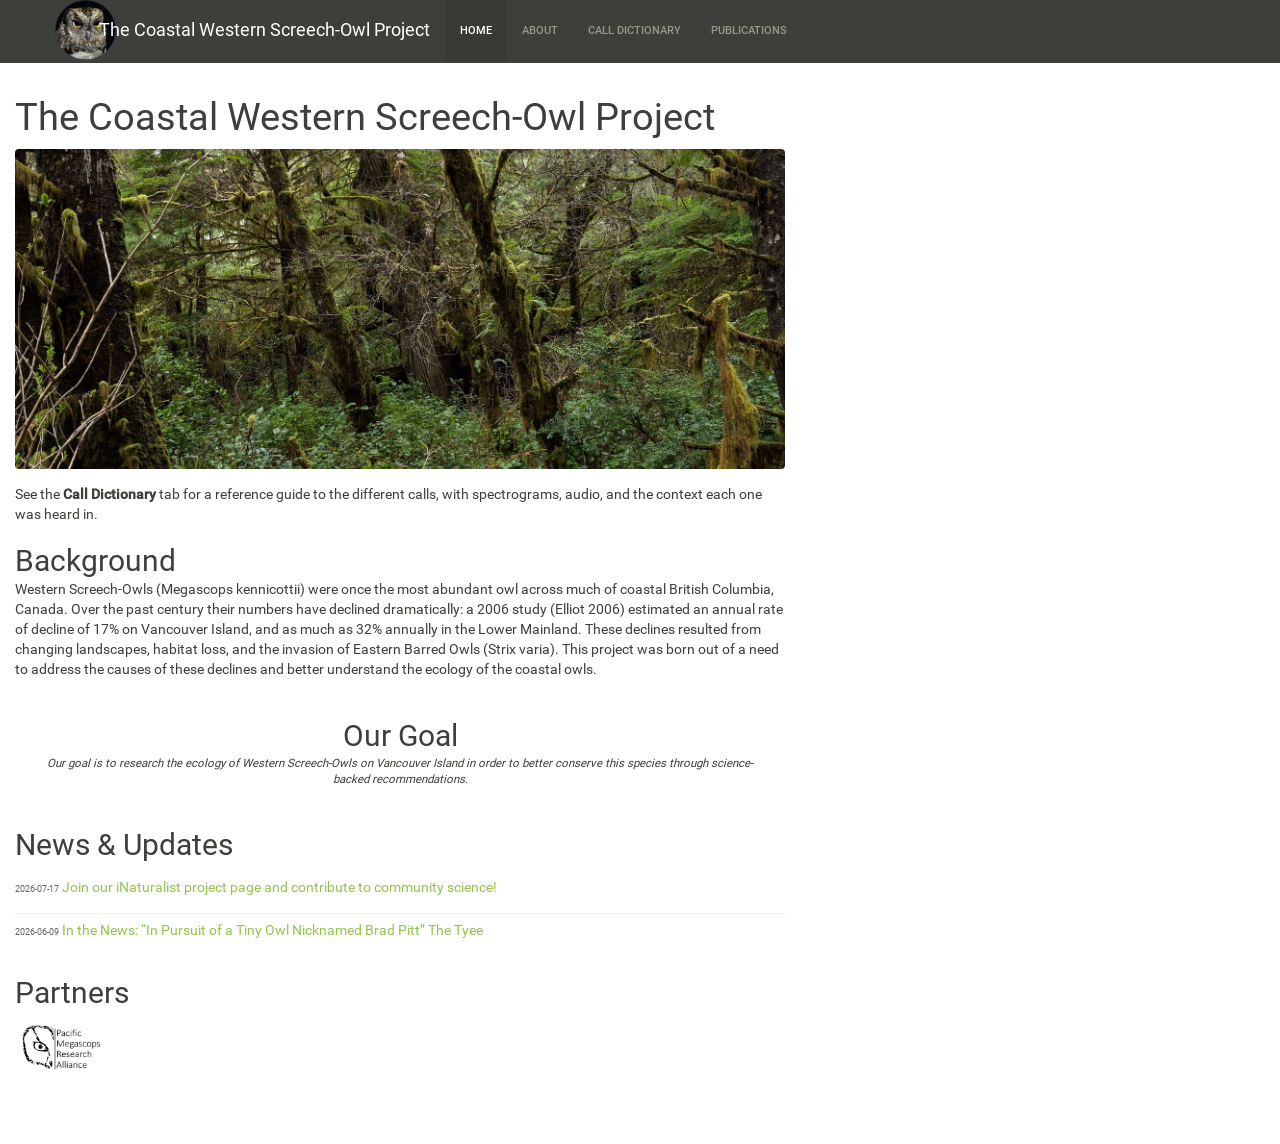
==== commit 60277ce6: "Add homepage content system, site logo, and fix PMRA logo visibility Adds data/home_content.xlsx (se" ====
--- a/docs/index.html
+++ b/docs/index.html
@@ -11,12 +11,12 @@
 
 
 
-<title>Western Screech-Owl Field Notes</title>
+<title>The Coastal Western Screech-Owl Project</title>
 
 <script src="site_libs/header-attrs-2.32/header-attrs.js"></script>
 <script src="site_libs/jquery-3.6.0/jquery-3.6.0.min.js"></script>
 <meta name="viewport" content="width=device-width, initial-scale=1" />
-<link href="site_libs/bootstrap-3.3.5/css/flatly.min.css" rel="stylesheet" />
+<link href="site_libs/bootstrap-3.3.5/css/sandstone.min.css" rel="stylesheet" />
 <script src="site_libs/bootstrap-3.3.5/js/bootstrap.min.js"></script>
 <script src="site_libs/bootstrap-3.3.5/shim/html5shiv.min.js"></script>
 <script src="site_libs/bootstrap-3.3.5/shim/respond.min.js"></script>
@@ -239,7 +239,7 @@
         <span class="icon-bar"></span>
         <span class="icon-bar"></span>
       </button>
-      <a class="navbar-brand" href="index.html">WESOke</a>
+      <a class="navbar-brand" href="index.html">The Coastal Western Screech-Owl Project</a>
     </div>
     <div id="navbar" class="navbar-collapse collapse">
       <ul class="nav navbar-nav">
@@ -247,7 +247,13 @@
   <a href="index.html">Home</a>
 </li>
 <li>
+  <a href="about.html">About</a>
+</li>
+<li>
   <a href="call_dictionary.html">Call Dictionary</a>
+</li>
+<li>
+  <a href="publications.html">Publications</a>
 </li>
       </ul>
       <ul class="nav navbar-nav navbar-right">
@@ -261,16 +267,67 @@
 
 
 
-<h1 class="title toc-ignore">Western Screech-Owl Field Notes</h1>
-
-</div>
-
-
-<p>Notes and recordings from Western Screech-Owl (<em>Megascops
-kennicottii</em>) fieldwork on Vancouver Island.</p>
+<h1 class="title toc-ignore">The Coastal Western Screech-Owl
+Project</h1>
+
+</div>
+
+
+<p><img class="page-banner" src="www/banners/home.jpg" alt="The Coastal Western Screech-Owl Project"></p>
 <p>See the <strong>Call Dictionary</strong> tab for a reference guide to
 the different calls, with spectrograms, audio, and the context each one
 was heard in.</p>
+<div class="home-section">
+<h2>
+Background
+</h2>
+<p>
+Western Screech-Owls (Megascops kennicottii) were once the most abundant
+owl across much of coastal British Columbia, Canada. Over the past
+century their numbers have declined dramatically: a 2006 study (Elliot
+2006) estimated an annual rate of decline of 17% on Vancouver Island,
+and as much as 32% annually in the Lower Mainland. These declines
+resulted from changing landscapes, habitat loss, and the invasion of
+Eastern Barred Owls (Strix varia). This project was born out of a need
+to address the causes of these declines and better understand the
+ecology of the coastal owls.
+</p>
+</div>
+<div class="home-section home-section-featured">
+<h2>
+Our Goal
+</h2>
+<p>
+Our goal is to research the ecology of Western Screech-Owls on Vancouver
+Island in order to better conserve this species through science-backed
+recommendations.
+</p>
+</div>
+<h2>
+News &amp; Updates
+</h2>
+<div class="news-list">
+<div class="news-item">
+<p><span class="news-date">2026-07-17</span> <span
+class="news-update"><a href="https://www.inaturalist.ca/projects/coastal-western-screech-owl-project" target="_blank" rel="noopener">Join
+our iNaturalist project page and contribute to community
+science!</a></span></p>
+</div>
+<div class="news-item">
+<p><span class="news-date">2026-06-09</span> <span
+class="news-update"><a href="https://thetyee.ca/News/2026/06/09/Pursuit-Tiny-Owl-Nicknamed-Brad-Pitt/" target="_blank" rel="noopener">In
+the News: “In Pursuit of a Tiny Owl Nicknamed Brad Pitt” The
+Tyee</a></span></p>
+</div>
+</div>
+<h2>
+Partners
+</h2>
+<div class="partners-row">
+<p><a class="partner" href="https://www.pacificmegascops.org/" target="_blank" rel="noopener">
+<img class="partner-logo" src="www/partners/pmra_logo.png" alt="Pacific Megascops Research Alliance">
+</a></p>
+</div>
 
 
 
--- a/docs/site_libs/bootstrap-3.3.5/css/sandstone.min.css
+++ b/docs/site_libs/bootstrap-3.3.5/css/sandstone.min.css
@@ -0,0 +1,24 @@
+@font-face {
+  font-family: 'Roboto';
+  font-style: normal;
+  font-weight: 400;
+  src: url(fonts/Roboto.ttf) format('truetype');
+}
+@font-face {
+  font-family: 'Roboto';
+  font-style: normal;
+  font-weight: 500;
+  src: url(fonts/RobotoMedium.ttf) format('truetype');
+}
+
+/*!
+ * bootswatch v3.3.6
+ * Homepage: http://bootswatch.com
+ * Copyright 2012-2015 Thomas Park
+ * Licensed under MIT
+ * Based on Bootstrap
+*//*!
+ * Bootstrap v3.3.6 (http://getbootstrap.com)
+ * Copyright 2011-2015 Twitter, Inc.
+ * Licensed under MIT (https://github.com/twbs/bootstrap/blob/master/LICENSE)
+ *//*! normalize.css v3.0.3 | MIT License | github.com/necolas/normalize.css */html{font-family:sans-serif;-ms-text-size-adjust:100%;-webkit-text-size-adjust:100%}body{margin:0}article,aside,details,figcaption,figure,footer,header,hgroup,main,menu,nav,section,summary{display:block}audio,canvas,progress,video{display:inline-block;vertical-align:baseline}audio:not([controls]){display:none;height:0}[hidden],template{display:none}a{background-color:transparent}a:active,a:hover{outline:0}abbr[title]{border-bottom:1px dotted}b,strong{font-weight:bold}dfn{font-style:italic}h1{font-size:2em;margin:0.67em 0}mark{background:#ff0;color:#000}small{font-size:80%}sub,sup{font-size:75%;line-height:0;position:relative;vertical-align:baseline}sup{top:-0.5em}sub{bottom:-0.25em}img{border:0}svg:not(:root){overflow:hidden}figure{margin:1em 40px}hr{-webkit-box-sizing:content-box;-moz-box-sizing:content-box;box-sizing:content-box;height:0}pre{overflow:auto}code,kbd,pre,samp{font-family:monospace, monospace;font-size:1em}button,input,optgroup,select,textarea{color:inherit;font:inherit;margin:0}button{overflow:visible}button,select{text-transform:none}button,html input[type="button"],input[type="reset"],input[type="submit"]{-webkit-appearance:button;cursor:pointer}button[disabled],html input[disabled]{cursor:default}button::-moz-focus-inner,input::-moz-focus-inner{border:0;padding:0}input{line-height:normal}input[type="checkbox"],input[type="radio"]{-webkit-box-sizing:border-box;-moz-box-sizing:border-box;box-sizing:border-box;padding:0}input[type="number"]::-webkit-inner-spin-button,input[type="number"]::-webkit-outer-spin-button{height:auto}input[type="search"]{-webkit-appearance:textfield;-webkit-box-sizing:content-box;-moz-box-sizing:content-box;box-sizing:content-box}input[type="search"]::-webkit-search-cancel-button,input[type="search"]::-webkit-search-decoration{-webkit-appearance:none}fieldset{border:1px solid #c0c0c0;margin:0 2px;padding:0.35em 0.625em 0.75em}legend{border:0;padding:0}textarea{overflow:auto}optgroup{font-weight:bold}table{border-collapse:collapse;border-spacing:0}td,th{padding:0}/*! Source: https://github.com/h5bp/html5-boilerplate/blob/master/src/css/main.css */@media print{*,*:before,*:after{background:transparent !important;color:#000 !important;-webkit-box-shadow:none !important;box-shadow:none !important;text-shadow:none !important}a,a:visited{text-decoration:underline}a[href]:after{content:" (" attr(href) ")"}abbr[title]:after{content:" (" attr(title) ")"}a[href^="#"]:after,a[href^="javascript:"]:after{content:""}pre,blockquote{border:1px solid #999;page-break-inside:avoid}thead{display:table-header-group}tr,img{page-break-inside:avoid}img{max-width:100% !important}p,h2,h3{orphans:3;widows:3}h2,h3{page-break-after:avoid}.navbar{display:none}.btn>.caret,.dropup>.btn>.caret{border-top-color:#000 !important}.label{border:1px solid #000}.table{border-collapse:collapse !important}.table td,.table th{background-color:#fff !important}.table-bordered th,.table-bordered td{border:1px solid #ddd !important}}@font-face{font-family:'Glyphicons Halflings';src:url('../fonts/glyphicons-halflings-regular.eot');src:url('../fonts/glyphicons-halflings-regular.eot?#iefix') format('embedded-opentype'),url('../fonts/glyphicons-halflings-regular.woff') format('woff'),url('../fonts/glyphicons-halflings-regular.ttf') format('truetype'),url('../fonts/glyphicons-halflings-regular.svg#glyphicons_halflingsregular') format('svg')}.glyphicon{position:relative;top:1px;display:inline-block;font-family:'Glyphicons Halflings';font-style:normal;font-weight:normal;line-height:1;-webkit-font-smoothing:antialiased;-moz-osx-font-smoothing:grayscale}.glyphicon-asterisk:before{content:"\002a"}.glyphicon-plus:before{content:"\002b"}.glyphicon-euro:before,.glyphicon-eur:before{content:"\20ac"}.glyphicon-minus:before{content:"\2212"}.glyphicon-cloud:before{content:"\2601"}.glyphicon-envelope:before{content:"\2709"}.glyphicon-pencil:before{content:"\270f"}.glyphicon-glass:before{content:"\e001"}.glyphicon-music:before{content:"\e002"}.glyphicon-search:before{content:"\e003"}.glyphicon-heart:before{content:"\e005"}.glyphicon-star:before{content:"\e006"}.glyphicon-star-empty:before{content:"\e007"}.glyphicon-user:before{content:"\e008"}.glyphicon-film:before{content:"\e009"}.glyphicon-th-large:before{content:"\e010"}.glyphicon-th:before{content:"\e011"}.glyphicon-th-list:before{content:"\e012"}.glyphicon-ok:before{content:"\e013"}.glyphicon-remove:before{content:"\e014"}.glyphicon-zoom-in:before{content:"\e015"}.glyphicon-zoom-out:before{content:"\e016"}.glyphicon-off:before{content:"\e017"}.glyphicon-signal:before{content:"\e018"}.glyphicon-cog:before{content:"\e019"}.glyphicon-trash:before{content:"\e020"}.glyphicon-home:before{content:"\e021"}.glyphicon-file:before{content:"\e022"}.glyphicon-time:before{content:"\e023"}.glyphicon-road:before{content:"\e024"}.glyphicon-download-alt:before{content:"\e025"}.glyphicon-download:before{content:"\e026"}.glyphicon-upload:before{content:"\e027"}.glyphicon-inbox:before{content:"\e028"}.glyphicon-play-circle:before{content:"\e029"}.glyphicon-repeat:before{content:"\e030"}.glyphicon-refresh:before{content:"\e031"}.glyphicon-list-alt:before{content:"\e032"}.glyphicon-lock:before{content:"\e033"}.glyphicon-flag:before{content:"\e034"}.glyphicon-headphones:before{content:"\e035"}.glyphicon-volume-off:before{content:"\e036"}.glyphicon-volume-down:before{content:"\e037"}.glyphicon-volume-up:before{content:"\e038"}.glyphicon-qrcode:before{content:"\e039"}.glyphicon-barcode:before{content:"\e040"}.glyphicon-tag:before{content:"\e041"}.glyphicon-tags:before{content:"\e042"}.glyphicon-book:before{content:"\e043"}.glyphicon-bookmark:before{content:"\e044"}.glyphicon-print:before{content:"\e045"}.glyphicon-camera:before{content:"\e046"}.glyphicon-font:before{content:"\e047"}.glyphicon-bold:before{content:"\e048"}.glyphicon-italic:before{content:"\e049"}.glyphicon-text-height:before{content:"\e050"}.glyphicon-text-width:before{content:"\e051"}.glyphicon-align-left:before{content:"\e052"}.glyphicon-align-center:before{content:"\e053"}.glyphicon-align-right:before{content:"\e054"}.glyphicon-align-justify:before{content:"\e055"}.glyphicon-list:before{content:"\e056"}.glyphicon-indent-left:before{content:"\e057"}.glyphicon-indent-right:before{content:"\e058"}.glyphicon-facetime-video:before{content:"\e059"}.glyphicon-picture:before{content:"\e060"}.glyphicon-map-marker:before{content:"\e062"}.glyphicon-adjust:before{content:"\e063"}.glyphicon-tint:before{content:"\e064"}.glyphicon-edit:before{content:"\e065"}.glyphicon-share:before{content:"\e066"}.glyphicon-check:before{content:"\e067"}.glyphicon-move:before{content:"\e068"}.glyphicon-step-backward:before{content:"\e069"}.glyphicon-fast-backward:before{content:"\e070"}.glyphicon-backward:before{content:"\e071"}.glyphicon-play:before{content:"\e072"}.glyphicon-pause:before{content:"\e073"}.glyphicon-stop:before{content:"\e074"}.glyphicon-forward:before{content:"\e075"}.glyphicon-fast-forward:before{content:"\e076"}.glyphicon-step-forward:before{content:"\e077"}.glyphicon-eject:before{content:"\e078"}.glyphicon-chevron-left:before{content:"\e079"}.glyphicon-chevron-right:before{content:"\e080"}.glyphicon-plus-sign:before{content:"\e081"}.glyphicon-minus-sign:before{content:"\e082"}.glyphicon-remove-sign:before{content:"\e083"}.glyphicon-ok-sign:before{content:"\e084"}.glyphicon-question-sign:before{content:"\e085"}.glyphicon-info-sign:before{content:"\e086"}.glyphicon-screenshot:before{content:"\e087"}.glyphicon-remove-circle:before{content:"\e088"}.glyphicon-ok-circle:before{content:"\e089"}.glyphicon-ban-circle:before{content:"\e090"}.glyphicon-arrow-left:before{content:"\e091"}.glyphicon-arrow-right:before{content:"\e092"}.glyphicon-arrow-up:before{content:"\e093"}.glyphicon-arrow-down:before{content:"\e094"}.glyphicon-share-alt:before{content:"\e095"}.glyphicon-resize-full:before{content:"\e096"}.glyphicon-resize-small:before{content:"\e097"}.glyphicon-exclamation-sign:before{content:"\e101"}.glyphicon-gift:before{content:"\e102"}.glyphicon-leaf:before{content:"\e103"}.glyphicon-fire:before{content:"\e104"}.glyphicon-eye-open:before{content:"\e105"}.glyphicon-eye-close:before{content:"\e106"}.glyphicon-warning-sign:before{content:"\e107"}.glyphicon-plane:before{content:"\e108"}.glyphicon-calendar:before{content:"\e109"}.glyphicon-random:before{content:"\e110"}.glyphicon-comment:before{content:"\e111"}.glyphicon-magnet:before{content:"\e112"}.glyphicon-chevron-up:before{content:"\e113"}.glyphicon-chevron-down:before{content:"\e114"}.glyphicon-retweet:before{content:"\e115"}.glyphicon-shopping-cart:before{content:"\e116"}.glyphicon-folder-close:before{content:"\e117"}.glyphicon-folder-open:before{content:"\e118"}.glyphicon-resize-vertical:before{content:"\e119"}.glyphicon-resize-horizontal:before{content:"\e120"}.glyphicon-hdd:before{content:"\e121"}.glyphicon-bullhorn:before{content:"\e122"}.glyphicon-bell:before{content:"\e123"}.glyphicon-certificate:before{content:"\e124"}.glyphicon-thumbs-up:before{content:"\e125"}.glyphicon-thumbs-down:before{content:"\e126"}.glyphicon-hand-right:before{content:"\e127"}.glyphicon-hand-left:before{content:"\e128"}.glyphicon-hand-up:before{content:"\e129"}.glyphicon-hand-down:before{content:"\e130"}.glyphicon-circle-arrow-right:before{content:"\e131"}.glyphicon-circle-arrow-left:before{content:"\e132"}.glyphicon-circle-arrow-up:before{content:"\e133"}.glyphicon-circle-arrow-down:before{content:"\e134"}.glyphicon-globe:before{content:"\e135"}.glyphicon-wrench:before{content:"\e136"}.glyphicon-tasks:before{content:"\e137"}.glyphicon-filter:before{content:"\e138"}.glyphicon-briefcase:before{content:"\e139"}.glyphicon-fullscreen:before{content:"\e140"}.glyphicon-dashboard:before{content:"\e141"}.glyphicon-paperclip:before{content:"\e142"}.glyphicon-heart-empty:before{content:"\e143"}.glyphicon-link:before{content:"\e144"}.glyphicon-phone:before{content:"\e145"}.glyphicon-pushpin:before{content:"\e146"}.glyphicon-usd:before{content:"\e148"}.glyphicon-gbp:before{content:"\e149"}.glyphicon-sort:before{content:"\e150"}.glyphicon-sort-by-alphabet:before{content:"\e151"}.glyphicon-sort-by-alphabet-alt:before{content:"\e152"}.glyphicon-sort-by-order:before{content:"\e153"}.glyphicon-sort-by-order-alt:before{content:"\e154"}.glyphicon-sort-by-attributes:before{content:"\e155"}.glyphicon-sort-by-attributes-alt:before{content:"\e156"}.glyphicon-unchecked:before{content:"\e157"}.glyphicon-expand:before{content:"\e158"}.glyphicon-collapse-down:before{content:"\e159"}.glyphicon-collapse-up:before{content:"\e160"}.glyphicon-log-in:before{content:"\e161"}.glyphicon-flash:before{content:"\e162"}.glyphicon-log-out:before{content:"\e163"}.glyphicon-new-window:before{content:"\e164"}.glyphicon-record:before{content:"\e165"}.glyphicon-save:before{content:"\e166"}.glyphicon-open:before{content:"\e167"}.glyphicon-saved:before{content:"\e168"}.glyphicon-import:before{content:"\e169"}.glyphicon-export:before{content:"\e170"}.glyphicon-send:before{content:"\e171"}.glyphicon-floppy-disk:before{content:"\e172"}.glyphicon-floppy-saved:before{content:"\e173"}.glyphicon-floppy-remove:before{content:"\e174"}.glyphicon-floppy-save:before{content:"\e175"}.glyphicon-floppy-open:before{content:"\e176"}.glyphicon-credit-card:before{content:"\e177"}.glyphicon-transfer:before{content:"\e178"}.glyphicon-cutlery:before{content:"\e179"}.glyphicon-header:before{content:"\e180"}.glyphicon-compressed:before{content:"\e181"}.glyphicon-earphone:before{content:"\e182"}.glyphicon-phone-alt:before{content:"\e183"}.glyphicon-tower:before{content:"\e184"}.glyphicon-stats:before{content:"\e185"}.glyphicon-sd-video:before{content:"\e186"}.glyphicon-hd-video:before{content:"\e187"}.glyphicon-subtitles:before{content:"\e188"}.glyphicon-sound-stereo:before{content:"\e189"}.glyphicon-sound-dolby:before{content:"\e190"}.glyphicon-sound-5-1:before{content:"\e191"}.glyphicon-sound-6-1:before{content:"\e192"}.glyphicon-sound-7-1:before{content:"\e193"}.glyphicon-copyright-mark:before{content:"\e194"}.glyphicon-registration-mark:before{content:"\e195"}.glyphicon-cloud-download:before{content:"\e197"}.glyphicon-cloud-upload:before{content:"\e198"}.glyphicon-tree-conifer:before{content:"\e199"}.glyphicon-tree-deciduous:before{content:"\e200"}.glyphicon-cd:before{content:"\e201"}.glyphicon-save-file:before{content:"\e202"}.glyphicon-open-file:before{content:"\e203"}.glyphicon-level-up:before{content:"\e204"}.glyphicon-copy:before{content:"\e205"}.glyphicon-paste:before{content:"\e206"}.glyphicon-alert:before{content:"\e209"}.glyphicon-equalizer:before{content:"\e210"}.glyphicon-king:before{content:"\e211"}.glyphicon-queen:before{content:"\e212"}.glyphicon-pawn:before{content:"\e213"}.glyphicon-bishop:before{content:"\e214"}.glyphicon-knight:before{content:"\e215"}.glyphicon-baby-formula:before{content:"\e216"}.glyphicon-tent:before{content:"\26fa"}.glyphicon-blackboard:before{content:"\e218"}.glyphicon-bed:before{content:"\e219"}.glyphicon-apple:before{content:"\f8ff"}.glyphicon-erase:before{content:"\e221"}.glyphicon-hourglass:before{content:"\231b"}.glyphicon-lamp:before{content:"\e223"}.glyphicon-duplicate:before{content:"\e224"}.glyphicon-piggy-bank:before{content:"\e225"}.glyphicon-scissors:before{content:"\e226"}.glyphicon-bitcoin:before{content:"\e227"}.glyphicon-btc:before{content:"\e227"}.glyphicon-xbt:before{content:"\e227"}.glyphicon-yen:before{content:"\00a5"}.glyphicon-jpy:before{content:"\00a5"}.glyphicon-ruble:before{content:"\20bd"}.glyphicon-rub:before{content:"\20bd"}.glyphicon-scale:before{content:"\e230"}.glyphicon-ice-lolly:before{content:"\e231"}.glyphicon-ice-lolly-tasted:before{content:"\e232"}.glyphicon-education:before{content:"\e233"}.glyphicon-option-horizontal:before{content:"\e234"}.glyphicon-option-vertical:before{content:"\e235"}.glyphicon-menu-hamburger:before{content:"\e236"}.glyphicon-modal-window:before{content:"\e237"}.glyphicon-oil:before{content:"\e238"}.glyphicon-grain:before{content:"\e239"}.glyphicon-sunglasses:before{content:"\e240"}.glyphicon-text-size:before{content:"\e241"}.glyphicon-text-color:before{content:"\e242"}.glyphicon-text-background:before{content:"\e243"}.glyphicon-object-align-top:before{content:"\e244"}.glyphicon-object-align-bottom:before{content:"\e245"}.glyphicon-object-align-horizontal:before{content:"\e246"}.glyphicon-object-align-left:before{content:"\e247"}.glyphicon-object-align-vertical:before{content:"\e248"}.glyphicon-object-align-right:before{content:"\e249"}.glyphicon-triangle-right:before{content:"\e250"}.glyphicon-triangle-left:before{content:"\e251"}.glyphicon-triangle-bottom:before{content:"\e252"}.glyphicon-triangle-top:before{content:"\e253"}.glyphicon-console:before{content:"\e254"}.glyphicon-superscript:before{content:"\e255"}.glyphicon-subscript:before{content:"\e256"}.glyphicon-menu-left:before{content:"\e257"}.glyphicon-menu-right:before{content:"\e258"}.glyphicon-menu-down:before{content:"\e259"}.glyphicon-menu-up:before{content:"\e260"}*{-webkit-box-sizing:border-box;-moz-box-sizing:border-box;box-sizing:border-box}*:before,*:after{-webkit-box-sizing:border-box;-moz-box-sizing:border-box;box-sizing:border-box}html{font-size:10px;-webkit-tap-highlight-color:rgba(0,0,0,0)}body{font-family:"Roboto","Helvetica Neue",Helvetica,Arial,sans-serif;font-size:14px;line-height:1.42857143;color:#3e3f3a;background-color:#ffffff}input,button,select,textarea{font-family:inherit;font-size:inherit;line-height:inherit}a{color:#93c54b;text-decoration:none}a:hover,a:focus{color:#79a736;text-decoration:underline}a:focus{outline:thin dotted;outline:5px auto -webkit-focus-ring-color;outline-offset:-2px}figure{margin:0}img{vertical-align:middle}.img-responsive,.thumbnail>img,.thumbnail a>img,.carousel-inner>.item>img,.carousel-inner>.item>a>img{display:block;max-width:100%;height:auto}.img-rounded{border-radius:6px}.img-thumbnail{padding:4px;line-height:1.42857143;background-color:#f8f5f0;border:1px solid #dfd7ca;border-radius:4px;-webkit-transition:all .2s ease-in-out;-o-transition:all .2s ease-in-out;transition:all .2s ease-in-out;display:inline-block;max-width:100%;height:auto}.img-circle{border-radius:50%}hr{margin-top:20px;margin-bottom:20px;border:0;border-top:1px solid #f8f5f0}.sr-only{position:absolute;width:1px;height:1px;margin:-1px;padding:0;overflow:hidden;clip:rect(0, 0, 0, 0);border:0}.sr-only-focusable:active,.sr-only-focusable:focus{position:static;width:auto;height:auto;margin:0;overflow:visible;clip:auto}[role="button"]{cursor:pointer}h1,h2,h3,h4,h5,h6,.h1,.h2,.h3,.h4,.h5,.h6{font-family:inherit;font-weight:400;line-height:1.1;color:inherit}h1 small,h2 small,h3 small,h4 small,h5 small,h6 small,.h1 small,.h2 small,.h3 small,.h4 small,.h5 small,.h6 small,h1 .small,h2 .small,h3 .small,h4 .small,h5 .small,h6 .small,.h1 .small,.h2 .small,.h3 .small,.h4 .small,.h5 .small,.h6 .small{font-weight:normal;line-height:1;color:#98978b}h1,.h1,h2,.h2,h3,.h3{margin-top:20px;margin-bottom:10px}h1 small,.h1 small,h2 small,.h2 small,h3 small,.h3 small,h1 .small,.h1 .small,h2 .small,.h2 .small,h3 .small,.h3 .small{font-size:65%}h4,.h4,h5,.h5,h6,.h6{margin-top:10px;margin-bottom:10px}h4 small,.h4 small,h5 small,.h5 small,h6 small,.h6 small,h4 .small,.h4 .small,h5 .small,.h5 .small,h6 .small,.h6 .small{font-size:75%}h1,.h1{font-size:36px}h2,.h2{font-size:30px}h3,.h3{font-size:24px}h4,.h4{font-size:18px}h5,.h5{font-size:14px}h6,.h6{font-size:12px}p{margin:0 0 10px}.lead{margin-bottom:20px;font-size:16px;font-weight:300;line-height:1.4}@media (min-width:768px){.lead{font-size:21px}}small,.small{font-size:85%}mark,.mark{background-color:#fcf8e3;padding:.2em}.text-left{text-align:left}.text-right{text-align:right}.text-center{text-align:center}.text-justify{text-align:justify}.text-nowrap{white-space:nowrap}.text-lowercase{text-transform:lowercase}.text-uppercase{text-transform:uppercase}.text-capitalize{text-transform:capitalize}.text-muted{color:#98978b}.text-primary{color:#325d88}a.text-primary:hover,a.text-primary:focus{color:#244363}.text-success{color:#93c54b}a.text-success:hover,a.text-success:focus{color:#79a736}.text-info{color:#29abe0}a.text-info:hover,a.text-info:focus{color:#1b8dbb}.text-warning{color:#f47c3c}a.text-warning:hover,a.text-warning:focus{color:#ef5c0e}.text-danger{color:#d9534f}a.text-danger:hover,a.text-danger:focus{color:#c9302c}.bg-primary{color:#fff;background-color:#325d88}a.bg-primary:hover,a.bg-primary:focus{background-color:#244363}.bg-success{background-color:#dff0d8}a.bg-success:hover,a.bg-success:focus{background-color:#c1e2b3}.bg-info{background-color:#d9edf7}a.bg-info:hover,a.bg-info:focus{background-color:#afd9ee}.bg-warning{background-color:#fcf8e3}a.bg-warning:hover,a.bg-warning:focus{background-color:#f7ecb5}.bg-danger{background-color:#f2dede}a.bg-danger:hover,a.bg-danger:focus{background-color:#e4b9b9}.page-header{padding-bottom:9px;margin:40px 0 20px;border-bottom:1px solid #f8f5f0}ul,ol{margin-top:0;margin-bottom:10px}ul ul,ol ul,ul ol,ol ol{margin-bottom:0}.list-unstyled{padding-left:0;list-style:none}.list-inline{padding-left:0;list-style:none;margin-left:-5px}.list-inline>li{display:inline-block;padding-left:5px;padding-right:5px}dl{margin-top:0;margin-bottom:20px}dt,dd{line-height:1.42857143}dt{font-weight:bold}dd{margin-left:0}@media (min-width:768px){.dl-horizontal dt{float:left;width:160px;clear:left;text-align:right;overflow:hidden;text-overflow:ellipsis;white-space:nowrap}.dl-horizontal dd{margin-left:180px}}abbr[title],abbr[data-original-title]{cursor:help;border-bottom:1px dotted #98978b}.initialism{font-size:90%;text-transform:uppercase}blockquote{padding:10px 20px;margin:0 0 20px;font-size:17.5px;border-left:5px solid #dfd7ca}blockquote p:last-child,blockquote ul:last-child,blockquote ol:last-child{margin-bottom:0}blockquote footer,blockquote small,blockquote .small{display:block;font-size:80%;line-height:1.42857143;color:#3e3f3a}blockquote footer:before,blockquote small:before,blockquote .small:before{content:'\2014 \00A0'}.blockquote-reverse,blockquote.pull-right{padding-right:15px;padding-left:0;border-right:5px solid #dfd7ca;border-left:0;text-align:right}.blockquote-reverse footer:before,blockquote.pull-right footer:before,.blockquote-reverse small:before,blockquote.pull-right small:before,.blockquote-reverse .small:before,blockquote.pull-right .small:before{content:''}.blockquote-reverse footer:after,blockquote.pull-right footer:after,.blockquote-reverse small:after,blockquote.pull-right small:after,.blockquote-reverse .small:after,blockquote.pull-right .small:after{content:'\00A0 \2014'}address{margin-bottom:20px;font-style:normal;line-height:1.42857143}code,kbd,pre,samp{font-family:monospace}code{padding:2px 4px;font-size:90%;color:#c7254e;background-color:#f9f2f4;border-radius:4px}kbd{padding:2px 4px;font-size:90%;color:#ffffff;background-color:#333333;border-radius:3px;-webkit-box-shadow:inset 0 -1px 0 rgba(0,0,0,0.25);box-shadow:inset 0 -1px 0 rgba(0,0,0,0.25)}kbd kbd{padding:0;font-size:100%;font-weight:bold;-webkit-box-shadow:none;box-shadow:none}pre{display:block;padding:9.5px;margin:0 0 10px;font-size:13px;line-height:1.42857143;word-break:break-all;word-wrap:break-word;color:#8e8c84;background-color:#f5f5f5;border:1px solid #cccccc;border-radius:4px}pre code{padding:0;font-size:inherit;color:inherit;white-space:pre-wrap;background-color:transparent;border-radius:0}.pre-scrollable{max-height:340px;overflow-y:scroll}.container{margin-right:auto;margin-left:auto;padding-left:15px;padding-right:15px}@media (min-width:768px){.container{width:750px}}@media (min-width:992px){.container{width:970px}}@media (min-width:1200px){.container{width:1170px}}.container-fluid{margin-right:auto;margin-left:auto;padding-left:15px;padding-right:15px}.row{margin-left:-15px;margin-right:-15px}.col-xs-1,.col-sm-1,.col-md-1,.col-lg-1,.col-xs-2,.col-sm-2,.col-md-2,.col-lg-2,.col-xs-3,.col-sm-3,.col-md-3,.col-lg-3,.col-xs-4,.col-sm-4,.col-md-4,.col-lg-4,.col-xs-5,.col-sm-5,.col-md-5,.col-lg-5,.col-xs-6,.col-sm-6,.col-md-6,.col-lg-6,.col-xs-7,.col-sm-7,.col-md-7,.col-lg-7,.col-xs-8,.col-sm-8,.col-md-8,.col-lg-8,.col-xs-9,.col-sm-9,.col-md-9,.col-lg-9,.col-xs-10,.col-sm-10,.col-md-10,.col-lg-10,.col-xs-11,.col-sm-11,.col-md-11,.col-lg-11,.col-xs-12,.col-sm-12,.col-md-12,.col-lg-12{position:relative;min-height:1px;padding-left:15px;padding-right:15px}.col-xs-1,.col-xs-2,.col-xs-3,.col-xs-4,.col-xs-5,.col-xs-6,.col-xs-7,.col-xs-8,.col-xs-9,.col-xs-10,.col-xs-11,.col-xs-12{float:left}.col-xs-12{width:100%}.col-xs-11{width:91.66666667%}.col-xs-10{width:83.33333333%}.col-xs-9{width:75%}.col-xs-8{width:66.66666667%}.col-xs-7{width:58.33333333%}.col-xs-6{width:50%}.col-xs-5{width:41.66666667%}.col-xs-4{width:33.33333333%}.col-xs-3{width:25%}.col-xs-2{width:16.66666667%}.col-xs-1{width:8.33333333%}.col-xs-pull-12{right:100%}.col-xs-pull-11{right:91.66666667%}.col-xs-pull-10{right:83.33333333%}.col-xs-pull-9{right:75%}.col-xs-pull-8{right:66.66666667%}.col-xs-pull-7{right:58.33333333%}.col-xs-pull-6{right:50%}.col-xs-pull-5{right:41.66666667%}.col-xs-pull-4{right:33.33333333%}.col-xs-pull-3{right:25%}.col-xs-pull-2{right:16.66666667%}.col-xs-pull-1{right:8.33333333%}.col-xs-pull-0{right:auto}.col-xs-push-12{left:100%}.col-xs-push-11{left:91.66666667%}.col-xs-push-10{left:83.33333333%}.col-xs-push-9{left:75%}.col-xs-push-8{left:66.66666667%}.col-xs-push-7{left:58.33333333%}.col-xs-push-6{left:50%}.col-xs-push-5{left:41.66666667%}.col-xs-push-4{left:33.33333333%}.col-xs-push-3{left:25%}.col-xs-push-2{left:16.66666667%}.col-xs-push-1{left:8.33333333%}.col-xs-push-0{left:auto}.col-xs-offset-12{margin-left:100%}.col-xs-offset-11{margin-left:91.66666667%}.col-xs-offset-10{margin-left:83.33333333%}.col-xs-offset-9{margin-left:75%}.col-xs-offset-8{margin-left:66.66666667%}.col-xs-offset-7{margin-left:58.33333333%}.col-xs-offset-6{margin-left:50%}.col-xs-offset-5{margin-left:41.66666667%}.col-xs-offset-4{margin-left:33.33333333%}.col-xs-offset-3{margin-left:25%}.col-xs-offset-2{margin-left:16.66666667%}.col-xs-offset-1{margin-left:8.33333333%}.col-xs-offset-0{margin-left:0%}@media (min-width:768px){.col-sm-1,.col-sm-2,.col-sm-3,.col-sm-4,.col-sm-5,.col-sm-6,.col-sm-7,.col-sm-8,.col-sm-9,.col-sm-10,.col-sm-11,.col-sm-12{float:left}.col-sm-12{width:100%}.col-sm-11{width:91.66666667%}.col-sm-10{width:83.33333333%}.col-sm-9{width:75%}.col-sm-8{width:66.66666667%}.col-sm-7{width:58.33333333%}.col-sm-6{width:50%}.col-sm-5{width:41.66666667%}.col-sm-4{width:33.33333333%}.col-sm-3{width:25%}.col-sm-2{width:16.66666667%}.col-sm-1{width:8.33333333%}.col-sm-pull-12{right:100%}.col-sm-pull-11{right:91.66666667%}.col-sm-pull-10{right:83.33333333%}.col-sm-pull-9{right:75%}.col-sm-pull-8{right:66.66666667%}.col-sm-pull-7{right:58.33333333%}.col-sm-pull-6{right:50%}.col-sm-pull-5{right:41.66666667%}.col-sm-pull-4{right:33.33333333%}.col-sm-pull-3{right:25%}.col-sm-pull-2{right:16.66666667%}.col-sm-pull-1{right:8.33333333%}.col-sm-pull-0{right:auto}.col-sm-push-12{left:100%}.col-sm-push-11{left:91.66666667%}.col-sm-push-10{left:83.33333333%}.col-sm-push-9{left:75%}.col-sm-push-8{left:66.66666667%}.col-sm-push-7{left:58.33333333%}.col-sm-push-6{left:50%}.col-sm-push-5{left:41.66666667%}.col-sm-push-4{left:33.33333333%}.col-sm-push-3{left:25%}.col-sm-push-2{left:16.66666667%}.col-sm-push-1{left:8.33333333%}.col-sm-push-0{left:auto}.col-sm-offset-12{margin-left:100%}.col-sm-offset-11{margin-left:91.66666667%}.col-sm-offset-10{margin-left:83.33333333%}.col-sm-offset-9{margin-left:75%}.col-sm-offset-8{margin-left:66.66666667%}.col-sm-offset-7{margin-left:58.33333333%}.col-sm-offset-6{margin-left:50%}.col-sm-offset-5{margin-left:41.66666667%}.col-sm-offset-4{margin-left:33.33333333%}.col-sm-offset-3{margin-left:25%}.col-sm-offset-2{margin-left:16.66666667%}.col-sm-offset-1{margin-left:8.33333333%}.col-sm-offset-0{margin-left:0%}}@media (min-width:992px){.col-md-1,.col-md-2,.col-md-3,.col-md-4,.col-md-5,.col-md-6,.col-md-7,.col-md-8,.col-md-9,.col-md-10,.col-md-11,.col-md-12{float:left}.col-md-12{width:100%}.col-md-11{width:91.66666667%}.col-md-10{width:83.33333333%}.col-md-9{width:75%}.col-md-8{width:66.66666667%}.col-md-7{width:58.33333333%}.col-md-6{width:50%}.col-md-5{width:41.66666667%}.col-md-4{width:33.33333333%}.col-md-3{width:25%}.col-md-2{width:16.66666667%}.col-md-1{width:8.33333333%}.col-md-pull-12{right:100%}.col-md-pull-11{right:91.66666667%}.col-md-pull-10{right:83.33333333%}.col-md-pull-9{right:75%}.col-md-pull-8{right:66.66666667%}.col-md-pull-7{right:58.33333333%}.col-md-pull-6{right:50%}.col-md-pull-5{right:41.66666667%}.col-md-pull-4{right:33.33333333%}.col-md-pull-3{right:25%}.col-md-pull-2{right:16.66666667%}.col-md-pull-1{right:8.33333333%}.col-md-pull-0{right:auto}.col-md-push-12{left:100%}.col-md-push-11{left:91.66666667%}.col-md-push-10{left:83.33333333%}.col-md-push-9{left:75%}.col-md-push-8{left:66.66666667%}.col-md-push-7{left:58.33333333%}.col-md-push-6{left:50%}.col-md-push-5{left:41.66666667%}.col-md-push-4{left:33.33333333%}.col-md-push-3{left:25%}.col-md-push-2{left:16.66666667%}.col-md-push-1{left:8.33333333%}.col-md-push-0{left:auto}.col-md-offset-12{margin-left:100%}.col-md-offset-11{margin-left:91.66666667%}.col-md-offset-10{margin-left:83.33333333%}.col-md-offset-9{margin-left:75%}.col-md-offset-8{margin-left:66.66666667%}.col-md-offset-7{margin-left:58.33333333%}.col-md-offset-6{margin-left:50%}.col-md-offset-5{margin-left:41.66666667%}.col-md-offset-4{margin-left:33.33333333%}.col-md-offset-3{margin-left:25%}.col-md-offset-2{margin-left:16.66666667%}.col-md-offset-1{margin-left:8.33333333%}.col-md-offset-0{margin-left:0%}}@media (min-width:1200px){.col-lg-1,.col-lg-2,.col-lg-3,.col-lg-4,.col-lg-5,.col-lg-6,.col-lg-7,.col-lg-8,.col-lg-9,.col-lg-10,.col-lg-11,.col-lg-12{float:left}.col-lg-12{width:100%}.col-lg-11{width:91.66666667%}.col-lg-10{width:83.33333333%}.col-lg-9{width:75%}.col-lg-8{width:66.66666667%}.col-lg-7{width:58.33333333%}.col-lg-6{width:50%}.col-lg-5{width:41.66666667%}.col-lg-4{width:33.33333333%}.col-lg-3{width:25%}.col-lg-2{width:16.66666667%}.col-lg-1{width:8.33333333%}.col-lg-pull-12{right:100%}.col-lg-pull-11{right:91.66666667%}.col-lg-pull-10{right:83.33333333%}.col-lg-pull-9{right:75%}.col-lg-pull-8{right:66.66666667%}.col-lg-pull-7{right:58.33333333%}.col-lg-pull-6{right:50%}.col-lg-pull-5{right:41.66666667%}.col-lg-pull-4{right:33.33333333%}.col-lg-pull-3{right:25%}.col-lg-pull-2{right:16.66666667%}.col-lg-pull-1{right:8.33333333%}.col-lg-pull-0{right:auto}.col-lg-push-12{left:100%}.col-lg-push-11{left:91.66666667%}.col-lg-push-10{left:83.33333333%}.col-lg-push-9{left:75%}.col-lg-push-8{left:66.66666667%}.col-lg-push-7{left:58.33333333%}.col-lg-push-6{left:50%}.col-lg-push-5{left:41.66666667%}.col-lg-push-4{left:33.33333333%}.col-lg-push-3{left:25%}.col-lg-push-2{left:16.66666667%}.col-lg-push-1{left:8.33333333%}.col-lg-push-0{left:auto}.col-lg-offset-12{margin-left:100%}.col-lg-offset-11{margin-left:91.66666667%}.col-lg-offset-10{margin-left:83.33333333%}.col-lg-offset-9{margin-left:75%}.col-lg-offset-8{margin-left:66.66666667%}.col-lg-offset-7{margin-left:58.33333333%}.col-lg-offset-6{margin-left:50%}.col-lg-offset-5{margin-left:41.66666667%}.col-lg-offset-4{margin-left:33.33333333%}.col-lg-offset-3{margin-left:25%}.col-lg-offset-2{margin-left:16.66666667%}.col-lg-offset-1{margin-left:8.33333333%}.col-lg-offset-0{margin-left:0%}}table{background-color:transparent}caption{padding-top:8px;padding-bottom:8px;color:#98978b;text-align:left}th{}.table{width:100%;max-width:100%;margin-bottom:20px}.table>thead>tr>th,.table>tbody>tr>th,.table>tfoot>tr>th,.table>thead>tr>td,.table>tbody>tr>td,.table>tfoot>tr>td{padding:8px;line-height:1.42857143;vertical-align:top;border-top:1px solid #dfd7ca}.table>thead>tr>th{vertical-align:bottom;border-bottom:2px solid #dfd7ca}.table>caption+thead>tr:first-child>th,.table>colgroup+thead>tr:first-child>th,.table>thead:first-child>tr:first-child>th,.table>caption+thead>tr:first-child>td,.table>colgroup+thead>tr:first-child>td,.table>thead:first-child>tr:first-child>td{border-top:0}.table>tbody+tbody{border-top:2px solid #dfd7ca}.table .table{background-color:#ffffff}.table-condensed>thead>tr>th,.table-condensed>tbody>tr>th,.table-condensed>tfoot>tr>th,.table-condensed>thead>tr>td,.table-condensed>tbody>tr>td,.table-condensed>tfoot>tr>td{padding:5px}.table-bordered{border:1px solid #dfd7ca}.table-bordered>thead>tr>th,.table-bordered>tbody>tr>th,.table-bordered>tfoot>tr>th,.table-bordered>thead>tr>td,.table-bordered>tbody>tr>td,.table-bordered>tfoot>tr>td{border:1px solid #dfd7ca}.table-bordered>thead>tr>th,.table-bordered>thead>tr>td{border-bottom-width:2px}.table-striped>tbody>tr:nth-of-type(odd){background-color:#f8f5f0}.table-hover>tbody>tr:hover{background-color:#f8f5f0}table col[class*="col-"]{position:static;float:none;display:table-column}table td[class*="col-"],table th[class*="col-"]{position:static;float:none;display:table-cell}.table>thead>tr>td.active,.table>tbody>tr>td.active,.table>tfoot>tr>td.active,.table>thead>tr>th.active,.table>tbody>tr>th.active,.table>tfoot>tr>th.active,.table>thead>tr.active>td,.table>tbody>tr.active>td,.table>tfoot>tr.active>td,.table>thead>tr.active>th,.table>tbody>tr.active>th,.table>tfoot>tr.active>th{background-color:#f8f5f0}.table-hover>tbody>tr>td.active:hover,.table-hover>tbody>tr>th.active:hover,.table-hover>tbody>tr.active:hover>td,.table-hover>tbody>tr:hover>.active,.table-hover>tbody>tr.active:hover>th{background-color:#f0e9df}.table>thead>tr>td.success,.table>tbody>tr>td.success,.table>tfoot>tr>td.success,.table>thead>tr>th.success,.table>tbody>tr>th.success,.table>tfoot>tr>th.success,.table>thead>tr.success>td,.table>tbody>tr.success>td,.table>tfoot>tr.success>td,.table>thead>tr.success>th,.table>tbody>tr.success>th,.table>tfoot>tr.success>th{background-color:#dff0d8}.table-hover>tbody>tr>td.success:hover,.table-hover>tbody>tr>th.success:hover,.table-hover>tbody>tr.success:hover>td,.table-hover>tbody>tr:hover>.success,.table-hover>tbody>tr.success:hover>th{background-color:#d0e9c6}.table>thead>tr>td.info,.table>tbody>tr>td.info,.table>tfoot>tr>td.info,.table>thead>tr>th.info,.table>tbody>tr>th.info,.table>tfoot>tr>th.info,.table>thead>tr.info>td,.table>tbody>tr.info>td,.table>tfoot>tr.info>td,.table>thead>tr.info>th,.table>tbody>tr.info>th,.table>tfoot>tr.info>th{background-color:#d9edf7}.table-hover>tbody>tr>td.info:hover,.table-hover>tbody>tr>th.info:hover,.table-hover>tbody>tr.info:hover>td,.table-hover>tbody>tr:hover>.info,.table-hover>tbody>tr.info:hover>th{background-color:#c4e3f3}.table>thead>tr>td.warning,.table>tbody>tr>td.warning,.table>tfoot>tr>td.warning,.table>thead>tr>th.warning,.table>tbody>tr>th.warning,.table>tfoot>tr>th.warning,.table>thead>tr.warning>td,.table>tbody>tr.warning>td,.table>tfoot>tr.warning>td,.table>thead>tr.warning>th,.table>tbody>tr.warning>th,.table>tfoot>tr.warning>th{background-color:#fcf8e3}.table-hover>tbody>tr>td.warning:hover,.table-hover>tbody>tr>th.warning:hover,.table-hover>tbody>tr.warning:hover>td,.table-hover>tbody>tr:hover>.warning,.table-hover>tbody>tr.warning:hover>th{background-color:#faf2cc}.table>thead>tr>td.danger,.table>tbody>tr>td.danger,.table>tfoot>tr>td.danger,.table>thead>tr>th.danger,.table>tbody>tr>th.danger,.table>tfoot>tr>th.danger,.table>thead>tr.danger>td,.table>tbody>tr.danger>td,.table>tfoot>tr.danger>td,.table>thead>tr.danger>th,.table>tbody>tr.danger>th,.table>tfoot>tr.danger>th{background-color:#f2dede}.table-hover>tbody>tr>td.danger:hover,.table-hover>tbody>tr>th.danger:hover,.table-hover>tbody>tr.danger:hover>td,.table-hover>tbody>tr:hover>.danger,.table-hover>tbody>tr.danger:hover>th{background-color:#ebcccc}.table-responsive{overflow-x:auto;min-height:0.01%}@media screen and (max-width:767px){.table-responsive{width:100%;margin-bottom:15px;overflow-y:hidden;-ms-overflow-style:-ms-autohiding-scrollbar;border:1px solid #dfd7ca}.table-responsive>.table{margin-bottom:0}.table-responsive>.table>thead>tr>th,.table-responsive>.table>tbody>tr>th,.table-responsive>.table>tfoot>tr>th,.table-responsive>.table>thead>tr>td,.table-responsive>.table>tbody>tr>td,.table-responsive>.table>tfoot>tr>td{white-space:nowrap}.table-responsive>.table-bordered{border:0}.table-responsive>.table-bordered>thead>tr>th:first-child,.table-responsive>.table-bordered>tbody>tr>th:first-child,.table-responsive>.table-bordered>tfoot>tr>th:first-child,.table-responsive>.table-bordered>thead>tr>td:first-child,.table-responsive>.table-bordered>tbody>tr>td:first-child,.table-responsive>.table-bordered>tfoot>tr>td:first-child{border-left:0}.table-responsive>.table-bordered>thead>tr>th:last-child,.table-responsive>.table-bordered>tbody>tr>th:last-child,.table-responsive>.table-bordered>tfoot>tr>th:last-child,.table-responsive>.table-bordered>thead>tr>td:last-child,.table-responsive>.table-bordered>tbody>tr>td:last-child,.table-responsive>.table-bordered>tfoot>tr>td:last-child{border-right:0}.table-responsive>.table-bordered>tbody>tr:last-child>th,.table-responsive>.table-bordered>tfoot>tr:last-child>th,.table-responsive>.table-bordered>tbody>tr:last-child>td,.table-responsive>.table-bordered>tfoot>tr:last-child>td{border-bottom:0}}fieldset{padding:0;margin:0;border:0;min-width:0}legend{display:block;width:100%;padding:0;margin-bottom:20px;font-size:21px;line-height:inherit;color:inherit;border:0;border-bottom:1px solid transparent}label{display:inline-block;max-width:100%;margin-bottom:5px;font-weight:bold}input[type="search"]{-webkit-box-sizing:border-box;-moz-box-sizing:border-box;box-sizing:border-box}input[type="radio"],input[type="checkbox"]{margin:4px 0 0;margin-top:1px \9;line-height:normal}input[type="file"]{display:block}input[type="range"]{display:block;width:100%}select[multiple],select[size]{height:auto}input[type="file"]:focus,input[type="radio"]:focus,input[type="checkbox"]:focus{outline:thin dotted;outline:5px auto -webkit-focus-ring-color;outline-offset:-2px}output{display:block;padding-top:13px;font-size:14px;line-height:1.42857143;color:#3e3f3a}.form-control{display:block;width:100%;height:46px;padding:12px 16px;font-size:14px;line-height:1.42857143;color:#3e3f3a;background-color:#ffffff;background-image:none;border:1px solid #dfd7ca;border-radius:4px;-webkit-box-shadow:inset 0 1px 1px rgba(0,0,0,0.075);box-shadow:inset 0 1px 1px rgba(0,0,0,0.075);-webkit-transition:border-color ease-in-out .15s,-webkit-box-shadow ease-in-out .15s;-o-transition:border-color ease-in-out .15s,box-shadow ease-in-out .15s;transition:border-color ease-in-out .15s,box-shadow ease-in-out .15s}.form-control:focus{border-color:transparent;outline:0;-webkit-box-shadow:inset 0 1px 1px rgba(0,0,0,0.075),0 0 8px rgba(0,0,0,0.6);box-shadow:inset 0 1px 1px rgba(0,0,0,0.075),0 0 8px rgba(0,0,0,0.6)}.form-control::-moz-placeholder{color:#dfd7ca;opacity:1}.form-control:-ms-input-placeholder{color:#dfd7ca}.form-control::-webkit-input-placeholder{color:#dfd7ca}.form-control::-ms-expand{border:0;background-color:transparent}.form-control[disabled],.form-control[readonly],fieldset[disabled] .form-control{background-color:#f8f5f0;opacity:1}.form-control[disabled],fieldset[disabled] .form-control{cursor:not-allowed}textarea.form-control{height:auto}input[type="search"]{-webkit-appearance:none}@media screen and (-webkit-min-device-pixel-ratio:0){input[type="date"].form-control,input[type="time"].form-control,input[type="datetime-local"].form-control,input[type="month"].form-control{line-height:46px}input[type="date"].input-sm,input[type="time"].input-sm,input[type="datetime-local"].input-sm,input[type="month"].input-sm,.input-group-sm input[type="date"],.input-group-sm input[type="time"],.input-group-sm input[type="datetime-local"],.input-group-sm input[type="month"]{line-height:30px}input[type="date"].input-lg,input[type="time"].input-lg,input[type="datetime-local"].input-lg,input[type="month"].input-lg,.input-group-lg input[type="date"],.input-group-lg input[type="time"],.input-group-lg input[type="datetime-local"],.input-group-lg input[type="month"]{line-height:66px}}.form-group{margin-bottom:15px}.radio,.checkbox{position:relative;display:block;margin-top:10px;margin-bottom:10px}.radio label,.checkbox label{min-height:20px;padding-left:20px;margin-bottom:0;font-weight:normal;cursor:pointer}.radio input[type="radio"],.radio-inline input[type="radio"],.checkbox input[type="checkbox"],.checkbox-inline input[type="checkbox"]{position:absolute;margin-left:-20px;margin-top:4px \9}.radio+.radio,.checkbox+.checkbox{margin-top:-5px}.radio-inline,.checkbox-inline{position:relative;display:inline-block;padding-left:20px;margin-bottom:0;vertical-align:middle;font-weight:normal;cursor:pointer}.radio-inline+.radio-inline,.checkbox-inline+.checkbox-inline{margin-top:0;margin-left:10px}input[type="radio"][disabled],input[type="checkbox"][disabled],input[type="radio"].disabled,input[type="checkbox"].disabled,fieldset[disabled] input[type="radio"],fieldset[disabled] input[type="checkbox"]{cursor:not-allowed}.radio-inline.disabled,.checkbox-inline.disabled,fieldset[disabled] .radio-inline,fieldset[disabled] .checkbox-inline{cursor:not-allowed}.radio.disabled label,.checkbox.disabled label,fieldset[disabled] .radio label,fieldset[disabled] .checkbox label{cursor:not-allowed}.form-control-static{padding-top:13px;padding-bottom:13px;margin-bottom:0;min-height:34px}.form-control-static.input-lg,.form-control-static.input-sm{padding-left:0;padding-right:0}.input-sm{height:30px;padding:5px 10px;font-size:12px;line-height:1.5;border-radius:3px}select.input-sm{height:30px;line-height:30px}textarea.input-sm,select[multiple].input-sm{height:auto}.form-group-sm .form-control{height:30px;padding:5px 10px;font-size:12px;line-height:1.5;border-radius:3px}.form-group-sm select.form-control{height:30px;line-height:30px}.form-group-sm textarea.form-control,.form-group-sm select[multiple].form-control{height:auto}.form-group-sm .form-control-static{height:30px;min-height:32px;padding:6px 10px;font-size:12px;line-height:1.5}.input-lg{height:66px;padding:20px 30px;font-size:18px;line-height:1.3333333;border-radius:6px}select.input-lg{height:66px;line-height:66px}textarea.input-lg,select[multiple].input-lg{height:auto}.form-group-lg .form-control{height:66px;padding:20px 30px;font-size:18px;line-height:1.3333333;border-radius:6px}.form-group-lg select.form-control{height:66px;line-height:66px}.form-group-lg textarea.form-control,.form-group-lg select[multiple].form-control{height:auto}.form-group-lg .form-control-static{height:66px;min-height:38px;padding:21px 30px;font-size:18px;line-height:1.3333333}.has-feedback{position:relative}.has-feedback .form-control{padding-right:57.5px}.form-control-feedback{position:absolute;top:0;right:0;z-index:2;display:block;width:46px;height:46px;line-height:46px;text-align:center;pointer-events:none}.input-lg+.form-control-feedback,.input-group-lg+.form-control-feedback,.form-group-lg .form-control+.form-control-feedback{width:66px;height:66px;line-height:66px}.input-sm+.form-control-feedback,.input-group-sm+.form-control-feedback,.form-group-sm .form-control+.form-control-feedback{width:30px;height:30px;line-height:30px}.has-success .help-block,.has-success .control-label,.has-success .radio,.has-success .checkbox,.has-success .radio-inline,.has-success .checkbox-inline,.has-success.radio label,.has-success.checkbox label,.has-success.radio-inline label,.has-success.checkbox-inline label{color:#93c54b}.has-success .form-control{border-color:#93c54b;-webkit-box-shadow:inset 0 1px 1px rgba(0,0,0,0.075);box-shadow:inset 0 1px 1px rgba(0,0,0,0.075)}.has-success .form-control:focus{border-color:#79a736;-webkit-box-shadow:inset 0 1px 1px rgba(0,0,0,0.075),0 0 6px #c1de98;box-shadow:inset 0 1px 1px rgba(0,0,0,0.075),0 0 6px #c1de98}.has-success .input-group-addon{color:#93c54b;border-color:#93c54b;background-color:#dff0d8}.has-success .form-control-feedback{color:#93c54b}.has-warning .help-block,.has-warning .control-label,.has-warning .radio,.has-warning .checkbox,.has-warning .radio-inline,.has-warning .checkbox-inline,.has-warning.radio label,.has-warning.checkbox label,.has-warning.radio-inline label,.has-warning.checkbox-inline label{color:#f47c3c}.has-warning .form-control{border-color:#f47c3c;-webkit-box-shadow:inset 0 1px 1px rgba(0,0,0,0.075);box-shadow:inset 0 1px 1px rgba(0,0,0,0.075)}.has-warning .form-control:focus{border-color:#ef5c0e;-webkit-box-shadow:inset 0 1px 1px rgba(0,0,0,0.075),0 0 6px #f9bd9d;box-shadow:inset 0 1px 1px rgba(0,0,0,0.075),0 0 6px #f9bd9d}.has-warning .input-group-addon{color:#f47c3c;border-color:#f47c3c;background-color:#fcf8e3}.has-warning .form-control-feedback{color:#f47c3c}.has-error .help-block,.has-error .control-label,.has-error .radio,.has-error .checkbox,.has-error .radio-inline,.has-error .checkbox-inline,.has-error.radio label,.has-error.checkbox label,.has-error.radio-inline label,.has-error.checkbox-inline label{color:#d9534f}.has-error .form-control{border-color:#d9534f;-webkit-box-shadow:inset 0 1px 1px rgba(0,0,0,0.075);box-shadow:inset 0 1px 1px rgba(0,0,0,0.075)}.has-error .form-control:focus{border-color:#c9302c;-webkit-box-shadow:inset 0 1px 1px rgba(0,0,0,0.075),0 0 6px #eba5a3;box-shadow:inset 0 1px 1px rgba(0,0,0,0.075),0 0 6px #eba5a3}.has-error .input-group-addon{color:#d9534f;border-color:#d9534f;background-color:#f2dede}.has-error .form-control-feedback{color:#d9534f}.has-feedback label~.form-control-feedback{top:25px}.has-feedback label.sr-only~.form-control-feedback{top:0}.help-block{display:block;margin-top:5px;margin-bottom:10px;color:#7f8177}@media (min-width:768px){.form-inline .form-group{display:inline-block;margin-bottom:0;vertical-align:middle}.form-inline .form-control{display:inline-block;width:auto;vertical-align:middle}.form-inline .form-control-static{display:inline-block}.form-inline .input-group{display:inline-table;vertical-align:middle}.form-inline .input-group .input-group-addon,.form-inline .input-group .input-group-btn,.form-inline .input-group .form-control{width:auto}.form-inline .input-group>.form-control{width:100%}.form-inline .control-label{margin-bottom:0;vertical-align:middle}.form-inline .radio,.form-inline .checkbox{display:inline-block;margin-top:0;margin-bottom:0;vertical-align:middle}.form-inline .radio label,.form-inline .checkbox label{padding-left:0}.form-inline .radio input[type="radio"],.form-inline .checkbox input[type="checkbox"]{position:relative;margin-left:0}.form-inline .has-feedback .form-control-feedback{top:0}}.form-horizontal .radio,.form-horizontal .checkbox,.form-horizontal .radio-inline,.form-horizontal .checkbox-inline{margin-top:0;margin-bottom:0;padding-top:13px}.form-horizontal .radio,.form-horizontal .checkbox{min-height:33px}.form-horizontal .form-group{margin-left:-15px;margin-right:-15px}@media (min-width:768px){.form-horizontal .control-label{text-align:right;margin-bottom:0;padding-top:13px}}.form-horizontal .has-feedback .form-control-feedback{right:15px}@media (min-width:768px){.form-horizontal .form-group-lg .control-label{padding-top:21px;font-size:18px}}@media (min-width:768px){.form-horizontal .form-group-sm .control-label{padding-top:6px;font-size:12px}}.btn{display:inline-block;margin-bottom:0;font-weight:normal;text-align:center;vertical-align:middle;-ms-touch-action:manipulation;touch-action:manipulation;cursor:pointer;background-image:none;border:1px solid transparent;white-space:nowrap;padding:12px 16px;font-size:14px;line-height:1.42857143;border-radius:4px;-webkit-user-select:none;-moz-user-select:none;-ms-user-select:none;user-select:none}.btn:focus,.btn:active:focus,.btn.active:focus,.btn.focus,.btn:active.focus,.btn.active.focus{outline:thin dotted;outline:5px auto -webkit-focus-ring-color;outline-offset:-2px}.btn:hover,.btn:focus,.btn.focus{color:#ffffff;text-decoration:none}.btn:active,.btn.active{outline:0;background-image:none;-webkit-box-shadow:inset 0 3px 5px rgba(0,0,0,0.125);box-shadow:inset 0 3px 5px rgba(0,0,0,0.125)}.btn.disabled,.btn[disabled],fieldset[disabled] .btn{cursor:not-allowed;opacity:0.65;filter:alpha(opacity=65);-webkit-box-shadow:none;box-shadow:none}a.btn.disabled,fieldset[disabled] a.btn{pointer-events:none}.btn-default{color:#ffffff;background-color:#3e3f3a;border-color:transparent}.btn-default:focus,.btn-default.focus{color:#ffffff;background-color:#242422;border-color:rgba(0,0,0,0)}.btn-default:hover{color:#ffffff;background-color:#242422;border-color:rgba(0,0,0,0)}.btn-default:active,.btn-default.active,.open>.dropdown-toggle.btn-default{color:#ffffff;background-color:#242422;border-color:rgba(0,0,0,0)}.btn-default:active:hover,.btn-default.active:hover,.open>.dropdown-toggle.btn-default:hover,.btn-default:active:focus,.btn-default.active:focus,.open>.dropdown-toggle.btn-default:focus,.btn-default:active.focus,.btn-default.active.focus,.open>.dropdown-toggle.btn-default.focus{color:#ffffff;background-color:#121210;border-color:rgba(0,0,0,0)}.btn-default:active,.btn-default.active,.open>.dropdown-toggle.btn-default{background-image:none}.btn-default.disabled:hover,.btn-default[disabled]:hover,fieldset[disabled] .btn-default:hover,.btn-default.disabled:focus,.btn-default[disabled]:focus,fieldset[disabled] .btn-default:focus,.btn-default.disabled.focus,.btn-default[disabled].focus,fieldset[disabled] .btn-default.focus{background-color:#3e3f3a;border-color:transparent}.btn-default .badge{color:#3e3f3a;background-color:#ffffff}.btn-primary{color:#ffffff;background-color:#325d88;border-color:transparent}.btn-primary:focus,.btn-primary.focus{color:#ffffff;background-color:#244363;border-color:rgba(0,0,0,0)}.btn-primary:hover{color:#ffffff;background-color:#244363;border-color:rgba(0,0,0,0)}.btn-primary:active,.btn-primary.active,.open>.dropdown-toggle.btn-primary{color:#ffffff;background-color:#244363;border-color:rgba(0,0,0,0)}.btn-primary:active:hover,.btn-primary.active:hover,.open>.dropdown-toggle.btn-primary:hover,.btn-primary:active:focus,.btn-primary.active:focus,.open>.dropdown-toggle.btn-primary:focus,.btn-primary:active.focus,.btn-primary.active.focus,.open>.dropdown-toggle.btn-primary.focus{color:#ffffff;background-color:#1b3249;border-color:rgba(0,0,0,0)}.btn-primary:active,.btn-primary.active,.open>.dropdown-toggle.btn-primary{background-image:none}.btn-primary.disabled:hover,.btn-primary[disabled]:hover,fieldset[disabled] .btn-primary:hover,.btn-primary.disabled:focus,.btn-primary[disabled]:focus,fieldset[disabled] .btn-primary:focus,.btn-primary.disabled.focus,.btn-primary[disabled].focus,fieldset[disabled] .btn-primary.focus{background-color:#325d88;border-color:transparent}.btn-primary .badge{color:#325d88;background-color:#ffffff}.btn-success{color:#ffffff;background-color:#93c54b;border-color:transparent}.btn-success:focus,.btn-success.focus{color:#ffffff;background-color:#79a736;border-color:rgba(0,0,0,0)}.btn-success:hover{color:#ffffff;background-color:#79a736;border-color:rgba(0,0,0,0)}.btn-success:active,.btn-success.active,.open>.dropdown-toggle.btn-success{color:#ffffff;background-color:#79a736;border-color:rgba(0,0,0,0)}.btn-success:active:hover,.btn-success.active:hover,.open>.dropdown-toggle.btn-success:hover,.btn-success:active:focus,.btn-success.active:focus,.open>.dropdown-toggle.btn-success:focus,.btn-success:active.focus,.btn-success.active.focus,.open>.dropdown-toggle.btn-success.focus{color:#ffffff;background-color:#658c2d;border-color:rgba(0,0,0,0)}.btn-success:active,.btn-success.active,.open>.dropdown-toggle.btn-success{background-image:none}.btn-success.disabled:hover,.btn-success[disabled]:hover,fieldset[disabled] .btn-success:hover,.btn-success.disabled:focus,.btn-success[disabled]:focus,fieldset[disabled] .btn-success:focus,.btn-success.disabled.focus,.btn-success[disabled].focus,fieldset[disabled] .btn-success.focus{background-color:#93c54b;border-color:transparent}.btn-success .badge{color:#93c54b;background-color:#ffffff}.btn-info{color:#ffffff;background-color:#29abe0;border-color:transparent}.btn-info:focus,.btn-info.focus{color:#ffffff;background-color:#1b8dbb;border-color:rgba(0,0,0,0)}.btn-info:hover{color:#ffffff;background-color:#1b8dbb;border-color:rgba(0,0,0,0)}.btn-info:active,.btn-info.active,.open>.dropdown-toggle.btn-info{color:#ffffff;background-color:#1b8dbb;border-color:rgba(0,0,0,0)}.btn-info:active:hover,.btn-info.active:hover,.open>.dropdown-toggle.btn-info:hover,.btn-info:active:focus,.btn-info.active:focus,.open>.dropdown-toggle.btn-info:focus,.btn-info:active.focus,.btn-info.active.focus,.open>.dropdown-toggle.btn-info.focus{color:#ffffff;background-color:#17759c;border-color:rgba(0,0,0,0)}.btn-info:active,.btn-info.active,.open>.dropdown-toggle.btn-info{background-image:none}.btn-info.disabled:hover,.btn-info[disabled]:hover,fieldset[disabled] .btn-info:hover,.btn-info.disabled:focus,.btn-info[disabled]:focus,fieldset[disabled] .btn-info:focus,.btn-info.disabled.focus,.btn-info[disabled].focus,fieldset[disabled] .btn-info.focus{background-color:#29abe0;border-color:transparent}.btn-info .badge{color:#29abe0;background-color:#ffffff}.btn-warning{color:#ffffff;background-color:#f47c3c;border-color:transparent}.btn-warning:focus,.btn-warning.focus{color:#ffffff;background-color:#ef5c0e;border-color:rgba(0,0,0,0)}.btn-warning:hover{color:#ffffff;background-color:#ef5c0e;border-color:rgba(0,0,0,0)}.btn-warning:active,.btn-warning.active,.open>.dropdown-toggle.btn-warning{color:#ffffff;background-color:#ef5c0e;border-color:rgba(0,0,0,0)}.btn-warning:active:hover,.btn-warning.active:hover,.open>.dropdown-toggle.btn-warning:hover,.btn-warning:active:focus,.btn-warning.active:focus,.open>.dropdown-toggle.btn-warning:focus,.btn-warning:active.focus,.btn-warning.active.focus,.open>.dropdown-toggle.btn-warning.focus{color:#ffffff;background-color:#ce4f0c;border-color:rgba(0,0,0,0)}.btn-warning:active,.btn-warning.active,.open>.dropdown-toggle.btn-warning{background-image:none}.btn-warning.disabled:hover,.btn-warning[disabled]:hover,fieldset[disabled] .btn-warning:hover,.btn-warning.disabled:focus,.btn-warning[disabled]:focus,fieldset[disabled] .btn-warning:focus,.btn-warning.disabled.focus,.btn-warning[disabled].focus,fieldset[disabled] .btn-warning.focus{background-color:#f47c3c;border-color:transparent}.btn-warning .badge{color:#f47c3c;background-color:#ffffff}.btn-danger{color:#ffffff;background-color:#d9534f;border-color:transparent}.btn-danger:focus,.btn-danger.focus{color:#ffffff;background-color:#c9302c;border-color:rgba(0,0,0,0)}.btn-danger:hover{color:#ffffff;background-color:#c9302c;border-color:rgba(0,0,0,0)}.btn-danger:active,.btn-danger.active,.open>.dropdown-toggle.btn-danger{color:#ffffff;background-color:#c9302c;border-color:rgba(0,0,0,0)}.btn-danger:active:hover,.btn-danger.active:hover,.open>.dropdown-toggle.btn-danger:hover,.btn-danger:active:focus,.btn-danger.active:focus,.open>.dropdown-toggle.btn-danger:focus,.btn-danger:active.focus,.btn-danger.active.focus,.open>.dropdown-toggle.btn-danger.focus{color:#ffffff;background-color:#ac2925;border-color:rgba(0,0,0,0)}.btn-danger:active,.btn-danger.active,.open>.dropdown-toggle.btn-danger{background-image:none}.btn-danger.disabled:hover,.btn-danger[disabled]:hover,fieldset[disabled] .btn-danger:hover,.btn-danger.disabled:focus,.btn-danger[disabled]:focus,fieldset[disabled] .btn-danger:focus,.btn-danger.disabled.focus,.btn-danger[disabled].focus,fieldset[disabled] .btn-danger.focus{background-color:#d9534f;border-color:transparent}.btn-danger .badge{color:#d9534f;background-color:#ffffff}.btn-link{color:#93c54b;font-weight:normal;border-radius:0}.btn-link,.btn-link:active,.btn-link.active,.btn-link[disabled],fieldset[disabled] .btn-link{background-color:transparent;-webkit-box-shadow:none;box-shadow:none}.btn-link,.btn-link:hover,.btn-link:focus,.btn-link:active{border-color:transparent}.btn-link:hover,.btn-link:focus{color:#79a736;text-decoration:underline;background-color:transparent}.btn-link[disabled]:hover,fieldset[disabled] .btn-link:hover,.btn-link[disabled]:focus,fieldset[disabled] .btn-link:focus{color:#dfd7ca;text-decoration:none}.btn-lg,.btn-group-lg>.btn{padding:20px 30px;font-size:18px;line-height:1.3333333;border-radius:6px}.btn-sm,.btn-group-sm>.btn{padding:5px 10px;font-size:12px;line-height:1.5;border-radius:3px}.btn-xs,.btn-group-xs>.btn{padding:1px 5px;font-size:12px;line-height:1.5;border-radius:3px}.btn-block{display:block;width:100%}.btn-block+.btn-block{margin-top:5px}input[type="submit"].btn-block,input[type="reset"].btn-block,input[type="button"].btn-block{width:100%}.fade{opacity:0;-webkit-transition:opacity 0.15s linear;-o-transition:opacity 0.15s linear;transition:opacity 0.15s linear}.fade.in{opacity:1}.collapse{display:none}.collapse.in{display:block}tr.collapse.in{display:table-row}tbody.collapse.in{display:table-row-group}.collapsing{position:relative;height:0;overflow:hidden;-webkit-transition-property:height, visibility;-o-transition-property:height, visibility;transition-property:height, visibility;-webkit-transition-duration:0.35s;-o-transition-duration:0.35s;transition-duration:0.35s;-webkit-transition-timing-function:ease;-o-transition-timing-function:ease;transition-timing-function:ease}.caret{display:inline-block;width:0;height:0;margin-left:2px;vertical-align:middle;border-top:4px dashed;border-top:4px solid \9;border-right:4px solid transparent;border-left:4px solid transparent}.dropup,.dropdown{position:relative}.dropdown-toggle:focus{outline:0}.dropdown-menu{position:absolute;top:100%;left:0;z-index:1000;display:none;float:left;min-width:160px;padding:5px 0;margin:2px 0 0;list-style:none;font-size:14px;text-align:left;background-color:#ffffff;border:1px solid #dfd7ca;border-radius:4px;-webkit-box-shadow:0 6px 12px rgba(0,0,0,0.175);box-shadow:0 6px 12px rgba(0,0,0,0.175);-webkit-background-clip:padding-box;background-clip:padding-box}.dropdown-menu.pull-right{right:0;left:auto}.dropdown-menu .divider{height:1px;margin:9px 0;overflow:hidden;background-color:#f8f5f0}.dropdown-menu>li>a{display:block;padding:3px 20px;clear:both;font-weight:normal;line-height:1.42857143;color:#98978b;white-space:nowrap}.dropdown-menu>li>a:hover,.dropdown-menu>li>a:focus{text-decoration:none;color:#98978b;background-color:#f8f5f0}.dropdown-menu>.active>a,.dropdown-menu>.active>a:hover,.dropdown-menu>.active>a:focus{color:#98978b;text-decoration:none;outline:0;background-color:#f8f5f0}.dropdown-menu>.disabled>a,.dropdown-menu>.disabled>a:hover,.dropdown-menu>.disabled>a:focus{color:#dfd7ca}.dropdown-menu>.disabled>a:hover,.dropdown-menu>.disabled>a:focus{text-decoration:none;background-color:transparent;background-image:none;filter:progid:DXImageTransform.Microsoft.gradient(enabled=false);cursor:not-allowed}.open>.dropdown-menu{display:block}.open>a{outline:0}.dropdown-menu-right{left:auto;right:0}.dropdown-menu-left{left:0;right:auto}.dropdown-header{display:block;padding:3px 20px;font-size:12px;line-height:1.42857143;color:#dfd7ca;white-space:nowrap}.dropdown-backdrop{position:fixed;left:0;right:0;bottom:0;top:0;z-index:990}.pull-right>.dropdown-menu{right:0;left:auto}.dropup .caret,.navbar-fixed-bottom .dropdown .caret{border-top:0;border-bottom:4px dashed;border-bottom:4px solid \9;content:""}.dropup .dropdown-menu,.navbar-fixed-bottom .dropdown .dropdown-menu{top:auto;bottom:100%;margin-bottom:2px}@media (min-width:768px){.navbar-right .dropdown-menu{left:auto;right:0}.navbar-right .dropdown-menu-left{left:0;right:auto}}.btn-group,.btn-group-vertical{position:relative;display:inline-block;vertical-align:middle}.btn-group>.btn,.btn-group-vertical>.btn{position:relative;float:left}.btn-group>.btn:hover,.btn-group-vertical>.btn:hover,.btn-group>.btn:focus,.btn-group-vertical>.btn:focus,.btn-group>.btn:active,.btn-group-vertical>.btn:active,.btn-group>.btn.active,.btn-group-vertical>.btn.active{z-index:2}.btn-group .btn+.btn,.btn-group .btn+.btn-group,.btn-group .btn-group+.btn,.btn-group .btn-group+.btn-group{margin-left:-1px}.btn-toolbar{margin-left:-5px}.btn-toolbar .btn,.btn-toolbar .btn-group,.btn-toolbar .input-group{float:left}.btn-toolbar>.btn,.btn-toolbar>.btn-group,.btn-toolbar>.input-group{margin-left:5px}.btn-group>.btn:not(:first-child):not(:last-child):not(.dropdown-toggle){border-radius:0}.btn-group>.btn:first-child{margin-left:0}.btn-group>.btn:first-child:not(:last-child):not(.dropdown-toggle){border-bottom-right-radius:0;border-top-right-radius:0}.btn-group>.btn:last-child:not(:first-child),.btn-group>.dropdown-toggle:not(:first-child){border-bottom-left-radius:0;border-top-left-radius:0}.btn-group>.btn-group{float:left}.btn-group>.btn-group:not(:first-child):not(:last-child)>.btn{border-radius:0}.btn-group>.btn-group:first-child:not(:last-child)>.btn:last-child,.btn-group>.btn-group:first-child:not(:last-child)>.dropdown-toggle{border-bottom-right-radius:0;border-top-right-radius:0}.btn-group>.btn-group:last-child:not(:first-child)>.btn:first-child{border-bottom-left-radius:0;border-top-left-radius:0}.btn-group .dropdown-toggle:active,.btn-group.open .dropdown-toggle{outline:0}.btn-group>.btn+.dropdown-toggle{padding-left:8px;padding-right:8px}.btn-group>.btn-lg+.dropdown-toggle{padding-left:12px;padding-right:12px}.btn-group.open .dropdown-toggle{-webkit-box-shadow:inset 0 3px 5px rgba(0,0,0,0.125);box-shadow:inset 0 3px 5px rgba(0,0,0,0.125)}.btn-group.open .dropdown-toggle.btn-link{-webkit-box-shadow:none;box-shadow:none}.btn .caret{margin-left:0}.btn-lg .caret{border-width:5px 5px 0;border-bottom-width:0}.dropup .btn-lg .caret{border-width:0 5px 5px}.btn-group-vertical>.btn,.btn-group-vertical>.btn-group,.btn-group-vertical>.btn-group>.btn{display:block;float:none;width:100%;max-width:100%}.btn-group-vertical>.btn-group>.btn{float:none}.btn-group-vertical>.btn+.btn,.btn-group-vertical>.btn+.btn-group,.btn-group-vertical>.btn-group+.btn,.btn-group-vertical>.btn-group+.btn-group{margin-top:-1px;margin-left:0}.btn-group-vertical>.btn:not(:first-child):not(:last-child){border-radius:0}.btn-group-vertical>.btn:first-child:not(:last-child){border-top-right-radius:4px;border-top-left-radius:4px;border-bottom-right-radius:0;border-bottom-left-radius:0}.btn-group-vertical>.btn:last-child:not(:first-child){border-top-right-radius:0;border-top-left-radius:0;border-bottom-right-radius:4px;border-bottom-left-radius:4px}.btn-group-vertical>.btn-group:not(:first-child):not(:last-child)>.btn{border-radius:0}.btn-group-vertical>.btn-group:first-child:not(:last-child)>.btn:last-child,.btn-group-vertical>.btn-group:first-child:not(:last-child)>.dropdown-toggle{border-bottom-right-radius:0;border-bottom-left-radius:0}.btn-group-vertical>.btn-group:last-child:not(:first-child)>.btn:first-child{border-top-right-radius:0;border-top-left-radius:0}.btn-group-justified{display:table;width:100%;table-layout:fixed;border-collapse:separate}.btn-group-justified>.btn,.btn-group-justified>.btn-group{float:none;display:table-cell;width:1%}.btn-group-justified>.btn-group .btn{width:100%}.btn-group-justified>.btn-group .dropdown-menu{left:auto}[data-toggle="buttons"]>.btn input[type="radio"],[data-toggle="buttons"]>.btn-group>.btn input[type="radio"],[data-toggle="buttons"]>.btn input[type="checkbox"],[data-toggle="buttons"]>.btn-group>.btn input[type="checkbox"]{position:absolute;clip:rect(0, 0, 0, 0);pointer-events:none}.input-group{position:relative;display:table;border-collapse:separate}.input-group[class*="col-"]{float:none;padding-left:0;padding-right:0}.input-group .form-control{position:relative;z-index:2;float:left;width:100%;margin-bottom:0}.input-group .form-control:focus{z-index:3}.input-group-lg>.form-control,.input-group-lg>.input-group-addon,.input-group-lg>.input-group-btn>.btn{height:66px;padding:20px 30px;font-size:18px;line-height:1.3333333;border-radius:6px}select.input-group-lg>.form-control,select.input-group-lg>.input-group-addon,select.input-group-lg>.input-group-btn>.btn{height:66px;line-height:66px}textarea.input-group-lg>.form-control,textarea.input-group-lg>.input-group-addon,textarea.input-group-lg>.input-group-btn>.btn,select[multiple].input-group-lg>.form-control,select[multiple].input-group-lg>.input-group-addon,select[multiple].input-group-lg>.input-group-btn>.btn{height:auto}.input-group-sm>.form-control,.input-group-sm>.input-group-addon,.input-group-sm>.input-group-btn>.btn{height:30px;padding:5px 10px;font-size:12px;line-height:1.5;border-radius:3px}select.input-group-sm>.form-control,select.input-group-sm>.input-group-addon,select.input-group-sm>.input-group-btn>.btn{height:30px;line-height:30px}textarea.input-group-sm>.form-control,textarea.input-group-sm>.input-group-addon,textarea.input-group-sm>.input-group-btn>.btn,select[multiple].input-group-sm>.form-control,select[multiple].input-group-sm>.input-group-addon,select[multiple].input-group-sm>.input-group-btn>.btn{height:auto}.input-group-addon,.input-group-btn,.input-group .form-control{display:table-cell}.input-group-addon:not(:first-child):not(:last-child),.input-group-btn:not(:first-child):not(:last-child),.input-group .form-control:not(:first-child):not(:last-child){border-radius:0}.input-group-addon,.input-group-btn{width:1%;white-space:nowrap;vertical-align:middle}.input-group-addon{padding:12px 16px;font-size:14px;font-weight:normal;line-height:1;color:#3e3f3a;text-align:center;background-color:#f8f5f0;border:1px solid #dfd7ca;border-radius:4px}.input-group-addon.input-sm{padding:5px 10px;font-size:12px;border-radius:3px}.input-group-addon.input-lg{padding:20px 30px;font-size:18px;border-radius:6px}.input-group-addon input[type="radio"],.input-group-addon input[type="checkbox"]{margin-top:0}.input-group .form-control:first-child,.input-group-addon:first-child,.input-group-btn:first-child>.btn,.input-group-btn:first-child>.btn-group>.btn,.input-group-btn:first-child>.dropdown-toggle,.input-group-btn:last-child>.btn:not(:last-child):not(.dropdown-toggle),.input-group-btn:last-child>.btn-group:not(:last-child)>.btn{border-bottom-right-radius:0;border-top-right-radius:0}.input-group-addon:first-child{border-right:0}.input-group .form-control:last-child,.input-group-addon:last-child,.input-group-btn:last-child>.btn,.input-group-btn:last-child>.btn-group>.btn,.input-group-btn:last-child>.dropdown-toggle,.input-group-btn:first-child>.btn:not(:first-child),.input-group-btn:first-child>.btn-group:not(:first-child)>.btn{border-bottom-left-radius:0;border-top-left-radius:0}.input-group-addon:last-child{border-left:0}.input-group-btn{position:relative;font-size:0;white-space:nowrap}.input-group-btn>.btn{position:relative}.input-group-btn>.btn+.btn{margin-left:-1px}.input-group-btn>.btn:hover,.input-group-btn>.btn:focus,.input-group-btn>.btn:active{z-index:2}.input-group-btn:first-child>.btn,.input-group-btn:first-child>.btn-group{margin-right:-1px}.input-group-btn:last-child>.btn,.input-group-btn:last-child>.btn-group{z-index:2;margin-left:-1px}.nav{margin-bottom:0;padding-left:0;list-style:none}.nav>li{position:relative;display:block}.nav>li>a{position:relative;display:block;padding:10px 15px}.nav>li>a:hover,.nav>li>a:focus{text-decoration:none;background-color:#f8f5f0}.nav>li.disabled>a{color:#dfd7ca}.nav>li.disabled>a:hover,.nav>li.disabled>a:focus{color:#dfd7ca;text-decoration:none;background-color:transparent;cursor:not-allowed}.nav .open>a,.nav .open>a:hover,.nav .open>a:focus{background-color:#f8f5f0;border-color:#93c54b}.nav .nav-divider{height:1px;margin:9px 0;overflow:hidden;background-color:#e5e5e5}.nav>li>a>img{max-width:none}.nav-tabs{border-bottom:1px solid #dfd7ca}.nav-tabs>li{float:left;margin-bottom:-1px}.nav-tabs>li>a{margin-right:2px;line-height:1.42857143;border:1px solid transparent;border-radius:4px 4px 0 0}.nav-tabs>li>a:hover{border-color:#dfd7ca #dfd7ca #dfd7ca}.nav-tabs>li.active>a,.nav-tabs>li.active>a:hover,.nav-tabs>li.active>a:focus{color:#98978b;background-color:#ffffff;border:1px solid #dfd7ca;border-bottom-color:transparent;cursor:default}.nav-tabs.nav-justified{width:100%;border-bottom:0}.nav-tabs.nav-justified>li{float:none}.nav-tabs.nav-justified>li>a{text-align:center;margin-bottom:5px}.nav-tabs.nav-justified>.dropdown .dropdown-menu{top:auto;left:auto}@media (min-width:768px){.nav-tabs.nav-justified>li{display:table-cell;width:1%}.nav-tabs.nav-justified>li>a{margin-bottom:0}}.nav-tabs.nav-justified>li>a{margin-right:0;border-radius:4px}.nav-tabs.nav-justified>.active>a,.nav-tabs.nav-justified>.active>a:hover,.nav-tabs.nav-justified>.active>a:focus{border:1px solid #dfd7ca}@media (min-width:768px){.nav-tabs.nav-justified>li>a{border-bottom:1px solid #dfd7ca;border-radius:4px 4px 0 0}.nav-tabs.nav-justified>.active>a,.nav-tabs.nav-justified>.active>a:hover,.nav-tabs.nav-justified>.active>a:focus{border-bottom-color:#ffffff}}.nav-pills>li{float:left}.nav-pills>li>a{border-radius:4px}.nav-pills>li+li{margin-left:2px}.nav-pills>li.active>a,.nav-pills>li.active>a:hover,.nav-pills>li.active>a:focus{color:#98978b;background-color:#f8f5f0}.nav-stacked>li{float:none}.nav-stacked>li+li{margin-top:2px;margin-left:0}.nav-justified{width:100%}.nav-justified>li{float:none}.nav-justified>li>a{text-align:center;margin-bottom:5px}.nav-justified>.dropdown .dropdown-menu{top:auto;left:auto}@media (min-width:768px){.nav-justified>li{display:table-cell;width:1%}.nav-justified>li>a{margin-bottom:0}}.nav-tabs-justified{border-bottom:0}.nav-tabs-justified>li>a{margin-right:0;border-radius:4px}.nav-tabs-justified>.active>a,.nav-tabs-justified>.active>a:hover,.nav-tabs-justified>.active>a:focus{border:1px solid #dfd7ca}@media (min-width:768px){.nav-tabs-justified>li>a{border-bottom:1px solid #dfd7ca;border-radius:4px 4px 0 0}.nav-tabs-justified>.active>a,.nav-tabs-justified>.active>a:hover,.nav-tabs-justified>.active>a:focus{border-bottom-color:#ffffff}}.tab-content>.tab-pane{display:none}.tab-content>.active{display:block}.nav-tabs .dropdown-menu{margin-top:-1px;border-top-right-radius:0;border-top-left-radius:0}.navbar{position:relative;min-height:60px;margin-bottom:20px;border:1px solid transparent}@media (min-width:768px){.navbar{border-radius:4px}}@media (min-width:768px){.navbar-header{float:left}}.navbar-collapse{overflow-x:visible;padding-right:15px;padding-left:15px;border-top:1px solid transparent;-webkit-box-shadow:inset 0 1px 0 rgba(255,255,255,0.1);box-shadow:inset 0 1px 0 rgba(255,255,255,0.1);-webkit-overflow-scrolling:touch}.navbar-collapse.in{overflow-y:auto}@media (min-width:768px){.navbar-collapse{width:auto;border-top:0;-webkit-box-shadow:none;box-shadow:none}.navbar-collapse.collapse{display:block !important;height:auto !important;padding-bottom:0;overflow:visible !important}.navbar-collapse.in{overflow-y:visible}.navbar-fixed-top .navbar-collapse,.navbar-static-top .navbar-collapse,.navbar-fixed-bottom .navbar-collapse{padding-left:0;padding-right:0}}.navbar-fixed-top .navbar-collapse,.navbar-fixed-bottom .navbar-collapse{max-height:340px}@media (max-device-width:480px) and (orientation:landscape){.navbar-fixed-top .navbar-collapse,.navbar-fixed-bottom .navbar-collapse{max-height:200px}}.container>.navbar-header,.container-fluid>.navbar-header,.container>.navbar-collapse,.container-fluid>.navbar-collapse{margin-right:-15px;margin-left:-15px}@media (min-width:768px){.container>.navbar-header,.container-fluid>.navbar-header,.container>.navbar-collapse,.container-fluid>.navbar-collapse{margin-right:0;margin-left:0}}.navbar-static-top{z-index:1000;border-width:0 0 1px}@media (min-width:768px){.navbar-static-top{border-radius:0}}.navbar-fixed-top,.navbar-fixed-bottom{position:fixed;right:0;left:0;z-index:1030}@media (min-width:768px){.navbar-fixed-top,.navbar-fixed-bottom{border-radius:0}}.navbar-fixed-top{top:0;border-width:0 0 1px}.navbar-fixed-bottom{bottom:0;margin-bottom:0;border-width:1px 0 0}.navbar-brand{float:left;padding:20px 15px;font-size:18px;line-height:20px;height:60px}.navbar-brand:hover,.navbar-brand:focus{text-decoration:none}.navbar-brand>img{display:block}@media (min-width:768px){.navbar>.container .navbar-brand,.navbar>.container-fluid .navbar-brand{margin-left:-15px}}.navbar-toggle{position:relative;float:right;margin-right:15px;padding:9px 10px;margin-top:13px;margin-bottom:13px;background-color:transparent;background-image:none;border:1px solid transparent;border-radius:4px}.navbar-toggle:focus{outline:0}.navbar-toggle .icon-bar{display:block;width:22px;height:2px;border-radius:1px}.navbar-toggle .icon-bar+.icon-bar{margin-top:4px}@media (min-width:768px){.navbar-toggle{display:none}}.navbar-nav{margin:10px -15px}.navbar-nav>li>a{padding-top:10px;padding-bottom:10px;line-height:20px}@media (max-width:767px){.navbar-nav .open .dropdown-menu{position:static;float:none;width:auto;margin-top:0;background-color:transparent;border:0;-webkit-box-shadow:none;box-shadow:none}.navbar-nav .open .dropdown-menu>li>a,.navbar-nav .open .dropdown-menu .dropdown-header{padding:5px 15px 5px 25px}.navbar-nav .open .dropdown-menu>li>a{line-height:20px}.navbar-nav .open .dropdown-menu>li>a:hover,.navbar-nav .open .dropdown-menu>li>a:focus{background-image:none}}@media (min-width:768px){.navbar-nav{float:left;margin:0}.navbar-nav>li{float:left}.navbar-nav>li>a{padding-top:20px;padding-bottom:20px}}.navbar-form{margin-left:-15px;margin-right:-15px;padding:10px 15px;border-top:1px solid transparent;border-bottom:1px solid transparent;-webkit-box-shadow:inset 0 1px 0 rgba(255,255,255,0.1),0 1px 0 rgba(255,255,255,0.1);box-shadow:inset 0 1px 0 rgba(255,255,255,0.1),0 1px 0 rgba(255,255,255,0.1);margin-top:7px;margin-bottom:7px}@media (min-width:768px){.navbar-form .form-group{display:inline-block;margin-bottom:0;vertical-align:middle}.navbar-form .form-control{display:inline-block;width:auto;vertical-align:middle}.navbar-form .form-control-static{display:inline-block}.navbar-form .input-group{display:inline-table;vertical-align:middle}.navbar-form .input-group .input-group-addon,.navbar-form .input-group .input-group-btn,.navbar-form .input-group .form-control{width:auto}.navbar-form .input-group>.form-control{width:100%}.navbar-form .control-label{margin-bottom:0;vertical-align:middle}.navbar-form .radio,.navbar-form .checkbox{display:inline-block;margin-top:0;margin-bottom:0;vertical-align:middle}.navbar-form .radio label,.navbar-form .checkbox label{padding-left:0}.navbar-form .radio input[type="radio"],.navbar-form .checkbox input[type="checkbox"]{position:relative;margin-left:0}.navbar-form .has-feedback .form-control-feedback{top:0}}@media (max-width:767px){.navbar-form .form-group{margin-bottom:5px}.navbar-form .form-group:last-child{margin-bottom:0}}@media (min-width:768px){.navbar-form{width:auto;border:0;margin-left:0;margin-right:0;padding-top:0;padding-bottom:0;-webkit-box-shadow:none;box-shadow:none}}.navbar-nav>li>.dropdown-menu{margin-top:0;border-top-right-radius:0;border-top-left-radius:0}.navbar-fixed-bottom .navbar-nav>li>.dropdown-menu{margin-bottom:0;border-top-right-radius:4px;border-top-left-radius:4px;border-bottom-right-radius:0;border-bottom-left-radius:0}.navbar-btn{margin-top:7px;margin-bottom:7px}.navbar-btn.btn-sm{margin-top:15px;margin-bottom:15px}.navbar-btn.btn-xs{margin-top:19px;margin-bottom:19px}.navbar-text{margin-top:20px;margin-bottom:20px}@media (min-width:768px){.navbar-text{float:left;margin-left:15px;margin-right:15px}}@media (min-width:768px){.navbar-left{float:left !important}.navbar-right{float:right !important;margin-right:-15px}.navbar-right~.navbar-right{margin-right:0}}.navbar-default{background-color:#3e3f3a;border-color:#3e3f3a}.navbar-default .navbar-brand{color:#ffffff}.navbar-default .navbar-brand:hover,.navbar-default .navbar-brand:focus{color:#ffffff;background-color:transparent}.navbar-default .navbar-text{color:#8e8c84}.navbar-default .navbar-nav>li>a{color:#98978b}.navbar-default .navbar-nav>li>a:hover,.navbar-default .navbar-nav>li>a:focus{color:#ffffff;background-color:transparent}.navbar-default .navbar-nav>.active>a,.navbar-default .navbar-nav>.active>a:hover,.navbar-default .navbar-nav>.active>a:focus{color:#ffffff;background-color:#393a35}.navbar-default .navbar-nav>.disabled>a,.navbar-default .navbar-nav>.disabled>a:hover,.navbar-default .navbar-nav>.disabled>a:focus{color:#cccccc;background-color:transparent}.navbar-default .navbar-toggle{border-color:transparent}.navbar-default .navbar-toggle:hover,.navbar-default .navbar-toggle:focus{background-color:#393a35}.navbar-default .navbar-toggle .icon-bar{background-color:#98978b}.navbar-default .navbar-collapse,.navbar-default .navbar-form{border-color:#3e3f3a}.navbar-default .navbar-nav>.open>a,.navbar-default .navbar-nav>.open>a:hover,.navbar-default .navbar-nav>.open>a:focus{background-color:#393a35;color:#ffffff}@media (max-width:767px){.navbar-default .navbar-nav .open .dropdown-menu>li>a{color:#98978b}.navbar-default .navbar-nav .open .dropdown-menu>li>a:hover,.navbar-default .navbar-nav .open .dropdown-menu>li>a:focus{color:#ffffff;background-color:transparent}.navbar-default .navbar-nav .open .dropdown-menu>.active>a,.navbar-default .navbar-nav .open .dropdown-menu>.active>a:hover,.navbar-default .navbar-nav .open .dropdown-menu>.active>a:focus{color:#ffffff;background-color:#393a35}.navbar-default .navbar-nav .open .dropdown-menu>.disabled>a,.navbar-default .navbar-nav .open .dropdown-menu>.disabled>a:hover,.navbar-default .navbar-nav .open .dropdown-menu>.disabled>a:focus{color:#cccccc;background-color:transparent}}.navbar-default .navbar-link{color:#98978b}.navbar-default .navbar-link:hover{color:#ffffff}.navbar-default .btn-link{color:#98978b}.navbar-default .btn-link:hover,.navbar-default .btn-link:focus{color:#ffffff}.navbar-default .btn-link[disabled]:hover,fieldset[disabled] .navbar-default .btn-link:hover,.navbar-default .btn-link[disabled]:focus,fieldset[disabled] .navbar-default .btn-link:focus{color:#cccccc}.navbar-inverse{background-color:#93c54b;border-color:#93c54b}.navbar-inverse .navbar-brand{color:#ffffff}.navbar-inverse .navbar-brand:hover,.navbar-inverse .navbar-brand:focus{color:#ffffff;background-color:transparent}.navbar-inverse .navbar-text{color:#dfd7ca}.navbar-inverse .navbar-nav>li>a{color:#6b9430}.navbar-inverse .navbar-nav>li>a:hover,.navbar-inverse .navbar-nav>li>a:focus{color:#ffffff;background-color:transparent}.navbar-inverse .navbar-nav>.active>a,.navbar-inverse .navbar-nav>.active>a:hover,.navbar-inverse .navbar-nav>.active>a:focus{color:#ffffff;background-color:#89be3d}.navbar-inverse .navbar-nav>.disabled>a,.navbar-inverse .navbar-nav>.disabled>a:hover,.navbar-inverse .navbar-nav>.disabled>a:focus{color:#444444;background-color:transparent}.navbar-inverse .navbar-toggle{border-color:transparent}.navbar-inverse .navbar-toggle:hover,.navbar-inverse .navbar-toggle:focus{background-color:#89be3d}.navbar-inverse .navbar-toggle .icon-bar{background-color:#6b9430}.navbar-inverse .navbar-collapse,.navbar-inverse .navbar-form{border-color:#81b33a}.navbar-inverse .navbar-nav>.open>a,.navbar-inverse .navbar-nav>.open>a:hover,.navbar-inverse .navbar-nav>.open>a:focus{background-color:#89be3d;color:#ffffff}@media (max-width:767px){.navbar-inverse .navbar-nav .open .dropdown-menu>.dropdown-header{border-color:#93c54b}.navbar-inverse .navbar-nav .open .dropdown-menu .divider{background-color:#93c54b}.navbar-inverse .navbar-nav .open .dropdown-menu>li>a{color:#6b9430}.navbar-inverse .navbar-nav .open .dropdown-menu>li>a:hover,.navbar-inverse .navbar-nav .open .dropdown-menu>li>a:focus{color:#ffffff;background-color:transparent}.navbar-inverse .navbar-nav .open .dropdown-menu>.active>a,.navbar-inverse .navbar-nav .open .dropdown-menu>.active>a:hover,.navbar-inverse .navbar-nav .open .dropdown-menu>.active>a:focus{color:#ffffff;background-color:#89be3d}.navbar-inverse .navbar-nav .open .dropdown-menu>.disabled>a,.navbar-inverse .navbar-nav .open .dropdown-menu>.disabled>a:hover,.navbar-inverse .navbar-nav .open .dropdown-menu>.disabled>a:focus{color:#444444;background-color:transparent}}.navbar-inverse .navbar-link{color:#6b9430}.navbar-inverse .navbar-link:hover{color:#ffffff}.navbar-inverse .btn-link{color:#6b9430}.navbar-inverse .btn-link:hover,.navbar-inverse .btn-link:focus{color:#ffffff}.navbar-inverse .btn-link[disabled]:hover,fieldset[disabled] .navbar-inverse .btn-link:hover,.navbar-inverse .btn-link[disabled]:focus,fieldset[disabled] .navbar-inverse .btn-link:focus{color:#444444}.breadcrumb{padding:8px 15px;margin-bottom:20px;list-style:none;background-color:#f8f5f0;border-radius:4px}.breadcrumb>li{display:inline-block}.breadcrumb>li+li:before{content:"/\00a0";padding:0 5px;color:#dfd7ca}.breadcrumb>.active{color:#98978b}.pagination{display:inline-block;padding-left:0;margin:20px 0;border-radius:4px}.pagination>li{display:inline}.pagination>li>a,.pagination>li>span{position:relative;float:left;padding:12px 16px;line-height:1.42857143;text-decoration:none;color:#98978b;background-color:#f8f5f0;border:1px solid #dfd7ca;margin-left:-1px}.pagination>li:first-child>a,.pagination>li:first-child>span{margin-left:0;border-bottom-left-radius:4px;border-top-left-radius:4px}.pagination>li:last-child>a,.pagination>li:last-child>span{border-bottom-right-radius:4px;border-top-right-radius:4px}.pagination>li>a:hover,.pagination>li>span:hover,.pagination>li>a:focus,.pagination>li>span:focus{z-index:2;color:#8e8c84;background-color:#dfd7ca;border-color:#dfd7ca}.pagination>.active>a,.pagination>.active>span,.pagination>.active>a:hover,.pagination>.active>span:hover,.pagination>.active>a:focus,.pagination>.active>span:focus{z-index:3;color:#8e8c84;background-color:#dfd7ca;border-color:#dfd7ca;cursor:default}.pagination>.disabled>span,.pagination>.disabled>span:hover,.pagination>.disabled>span:focus,.pagination>.disabled>a,.pagination>.disabled>a:hover,.pagination>.disabled>a:focus{color:#dfd7ca;background-color:#f8f5f0;border-color:#dfd7ca;cursor:not-allowed}.pagination-lg>li>a,.pagination-lg>li>span{padding:20px 30px;font-size:18px;line-height:1.3333333}.pagination-lg>li:first-child>a,.pagination-lg>li:first-child>span{border-bottom-left-radius:6px;border-top-left-radius:6px}.pagination-lg>li:last-child>a,.pagination-lg>li:last-child>span{border-bottom-right-radius:6px;border-top-right-radius:6px}.pagination-sm>li>a,.pagination-sm>li>span{padding:5px 10px;font-size:12px;line-height:1.5}.pagination-sm>li:first-child>a,.pagination-sm>li:first-child>span{border-bottom-left-radius:3px;border-top-left-radius:3px}.pagination-sm>li:last-child>a,.pagination-sm>li:last-child>span{border-bottom-right-radius:3px;border-top-right-radius:3px}.pager{padding-left:0;margin:20px 0;list-style:none;text-align:center}.pager li{display:inline}.pager li>a,.pager li>span{display:inline-block;padding:5px 14px;background-color:#f8f5f0;border:1px solid #dfd7ca;border-radius:15px}.pager li>a:hover,.pager li>a:focus{text-decoration:none;background-color:#dfd7ca}.pager .next>a,.pager .next>span{float:right}.pager .previous>a,.pager .previous>span{float:left}.pager .disabled>a,.pager .disabled>a:hover,.pager .disabled>a:focus,.pager .disabled>span{color:#dfd7ca;background-color:#f8f5f0;cursor:not-allowed}.label{display:inline;padding:.2em .6em .3em;font-size:75%;font-weight:bold;line-height:1;color:#ffffff;text-align:center;white-space:nowrap;vertical-align:baseline;border-radius:.25em}a.label:hover,a.label:focus{color:#ffffff;text-decoration:none;cursor:pointer}.label:empty{display:none}.btn .label{position:relative;top:-1px}.label-default{background-color:#3e3f3a}.label-default[href]:hover,.label-default[href]:focus{background-color:#242422}.label-primary{background-color:#325d88}.label-primary[href]:hover,.label-primary[href]:focus{background-color:#244363}.label-success{background-color:#93c54b}.label-success[href]:hover,.label-success[href]:focus{background-color:#79a736}.label-info{background-color:#29abe0}.label-info[href]:hover,.label-info[href]:focus{background-color:#1b8dbb}.label-warning{background-color:#f47c3c}.label-warning[href]:hover,.label-warning[href]:focus{background-color:#ef5c0e}.label-danger{background-color:#d9534f}.label-danger[href]:hover,.label-danger[href]:focus{background-color:#c9302c}.badge{display:inline-block;min-width:10px;padding:3px 7px;font-size:12px;font-weight:normal;color:#ffffff;line-height:1;vertical-align:middle;white-space:nowrap;text-align:center;background-color:#93c54b;border-radius:10px}.badge:empty{display:none}.btn .badge{position:relative;top:-1px}.btn-xs .badge,.btn-group-xs>.btn .badge{top:0;padding:1px 5px}a.badge:hover,a.badge:focus{color:#ffffff;text-decoration:none;cursor:pointer}.list-group-item.active>.badge,.nav-pills>.active>a>.badge{color:#ffffff;background-color:#93c54b}.list-group-item>.badge{float:right}.list-group-item>.badge+.badge{margin-right:5px}.nav-pills>li>a>.badge{margin-left:3px}.jumbotron{padding-top:30px;padding-bottom:30px;margin-bottom:30px;color:inherit;background-color:#f8f5f0}.jumbotron h1,.jumbotron .h1{color:inherit}.jumbotron p{margin-bottom:15px;font-size:21px;font-weight:200}.jumbotron>hr{border-top-color:#e8decd}.container .jumbotron,.container-fluid .jumbotron{border-radius:6px;padding-left:15px;padding-right:15px}.jumbotron .container{max-width:100%}@media screen and (min-width:768px){.jumbotron{padding-top:48px;padding-bottom:48px}.container .jumbotron,.container-fluid .jumbotron{padding-left:60px;padding-right:60px}.jumbotron h1,.jumbotron .h1{font-size:63px}}.thumbnail{display:block;padding:4px;margin-bottom:20px;line-height:1.42857143;background-color:#f8f5f0;border:1px solid #dfd7ca;border-radius:4px;-webkit-transition:border .2s ease-in-out;-o-transition:border .2s ease-in-out;transition:border .2s ease-in-out}.thumbnail>img,.thumbnail a>img{margin-left:auto;margin-right:auto}a.thumbnail:hover,a.thumbnail:focus,a.thumbnail.active{border-color:#93c54b}.thumbnail .caption{padding:9px;color:#3e3f3a}.alert{padding:15px;margin-bottom:20px;border:1px solid transparent;border-radius:4px}.alert h4{margin-top:0;color:inherit}.alert .alert-link{font-weight:bold}.alert>p,.alert>ul{margin-bottom:0}.alert>p+p{margin-top:5px}.alert-dismissable,.alert-dismissible{padding-right:35px}.alert-dismissable .close,.alert-dismissible .close{position:relative;top:-2px;right:-21px;color:inherit}.alert-success{background-color:#93c54b;border-color:transparent;color:#ffffff}.alert-success hr{border-top-color:rgba(0,0,0,0)}.alert-success .alert-link{color:#e6e6e6}.alert-info{background-color:#29abe0;border-color:transparent;color:#ffffff}.alert-info hr{border-top-color:rgba(0,0,0,0)}.alert-info .alert-link{color:#e6e6e6}.alert-warning{background-color:#f47c3c;border-color:transparent;color:#ffffff}.alert-warning hr{border-top-color:rgba(0,0,0,0)}.alert-warning .alert-link{color:#e6e6e6}.alert-danger{background-color:#d9534f;border-color:transparent;color:#ffffff}.alert-danger hr{border-top-color:rgba(0,0,0,0)}.alert-danger .alert-link{color:#e6e6e6}@-webkit-keyframes progress-bar-stripes{from{background-position:40px 0}to{background-position:0 0}}@-o-keyframes progress-bar-stripes{from{background-position:40px 0}to{background-position:0 0}}@keyframes progress-bar-stripes{from{background-position:40px 0}to{background-position:0 0}}.progress{overflow:hidden;height:20px;margin-bottom:20px;background-color:#f5f5f5;border-radius:4px;-webkit-box-shadow:inset 0 1px 2px rgba(0,0,0,0.1);box-shadow:inset 0 1px 2px rgba(0,0,0,0.1)}.progress-bar{float:left;width:0%;height:100%;font-size:12px;line-height:20px;color:#ffffff;text-align:center;background-color:#325d88;-webkit-box-shadow:inset 0 -1px 0 rgba(0,0,0,0.15);box-shadow:inset 0 -1px 0 rgba(0,0,0,0.15);-webkit-transition:width 0.6s ease;-o-transition:width 0.6s ease;transition:width 0.6s ease}.progress-striped .progress-bar,.progress-bar-striped{background-image:-webkit-linear-gradient(45deg, rgba(255,255,255,0.15) 25%, transparent 25%, transparent 50%, rgba(255,255,255,0.15) 50%, rgba(255,255,255,0.15) 75%, transparent 75%, transparent);background-image:-o-linear-gradient(45deg, rgba(255,255,255,0.15) 25%, transparent 25%, transparent 50%, rgba(255,255,255,0.15) 50%, rgba(255,255,255,0.15) 75%, transparent 75%, transparent);background-image:linear-gradient(45deg, rgba(255,255,255,0.15) 25%, transparent 25%, transparent 50%, rgba(255,255,255,0.15) 50%, rgba(255,255,255,0.15) 75%, transparent 75%, transparent);-webkit-background-size:40px 40px;background-size:40px 40px}.progress.active .progress-bar,.progress-bar.active{-webkit-animation:progress-bar-stripes 2s linear infinite;-o-animation:progress-bar-stripes 2s linear infinite;animation:progress-bar-stripes 2s linear infinite}.progress-bar-success{background-color:#93c54b}.progress-striped .progress-bar-success{background-image:-webkit-linear-gradient(45deg, rgba(255,255,255,0.15) 25%, transparent 25%, transparent 50%, rgba(255,255,255,0.15) 50%, rgba(255,255,255,0.15) 75%, transparent 75%, transparent);background-image:-o-linear-gradient(45deg, rgba(255,255,255,0.15) 25%, transparent 25%, transparent 50%, rgba(255,255,255,0.15) 50%, rgba(255,255,255,0.15) 75%, transparent 75%, transparent);background-image:linear-gradient(45deg, rgba(255,255,255,0.15) 25%, transparent 25%, transparent 50%, rgba(255,255,255,0.15) 50%, rgba(255,255,255,0.15) 75%, transparent 75%, transparent)}.progress-bar-info{background-color:#29abe0}.progress-striped .progress-bar-info{background-image:-webkit-linear-gradient(45deg, rgba(255,255,255,0.15) 25%, transparent 25%, transparent 50%, rgba(255,255,255,0.15) 50%, rgba(255,255,255,0.15) 75%, transparent 75%, transparent);background-image:-o-linear-gradient(45deg, rgba(255,255,255,0.15) 25%, transparent 25%, transparent 50%, rgba(255,255,255,0.15) 50%, rgba(255,255,255,0.15) 75%, transparent 75%, transparent);background-image:linear-gradient(45deg, rgba(255,255,255,0.15) 25%, transparent 25%, transparent 50%, rgba(255,255,255,0.15) 50%, rgba(255,255,255,0.15) 75%, transparent 75%, transparent)}.progress-bar-warning{background-color:#f47c3c}.progress-striped .progress-bar-warning{background-image:-webkit-linear-gradient(45deg, rgba(255,255,255,0.15) 25%, transparent 25%, transparent 50%, rgba(255,255,255,0.15) 50%, rgba(255,255,255,0.15) 75%, transparent 75%, transparent);background-image:-o-linear-gradient(45deg, rgba(255,255,255,0.15) 25%, transparent 25%, transparent 50%, rgba(255,255,255,0.15) 50%, rgba(255,255,255,0.15) 75%, transparent 75%, transparent);background-image:linear-gradient(45deg, rgba(255,255,255,0.15) 25%, transparent 25%, transparent 50%, rgba(255,255,255,0.15) 50%, rgba(255,255,255,0.15) 75%, transparent 75%, transparent)}.progress-bar-danger{background-color:#d9534f}.progress-striped .progress-bar-danger{background-image:-webkit-linear-gradient(45deg, rgba(255,255,255,0.15) 25%, transparent 25%, transparent 50%, rgba(255,255,255,0.15) 50%, rgba(255,255,255,0.15) 75%, transparent 75%, transparent);background-image:-o-linear-gradient(45deg, rgba(255,255,255,0.15) 25%, transparent 25%, transparent 50%, rgba(255,255,255,0.15) 50%, rgba(255,255,255,0.15) 75%, transparent 75%, transparent);background-image:linear-gradient(45deg, rgba(255,255,255,0.15) 25%, transparent 25%, transparent 50%, rgba(255,255,255,0.15) 50%, rgba(255,255,255,0.15) 75%, transparent 75%, transparent)}.media{margin-top:15px}.media:first-child{margin-top:0}.media,.media-body{zoom:1;overflow:hidden}.media-body{width:10000px}.media-object{display:block}.media-object.img-thumbnail{max-width:none}.media-right,.media>.pull-right{padding-left:10px}.media-left,.media>.pull-left{padding-right:10px}.media-left,.media-right,.media-body{display:table-cell;vertical-align:top}.media-middle{vertical-align:middle}.media-bottom{vertical-align:bottom}.media-heading{margin-top:0;margin-bottom:5px}.media-list{padding-left:0;list-style:none}.list-group{margin-bottom:20px;padding-left:0}.list-group-item{position:relative;display:block;padding:10px 15px;margin-bottom:-1px;background-color:#ffffff;border:1px solid #dfd7ca}.list-group-item:first-child{border-top-right-radius:4px;border-top-left-radius:4px}.list-group-item:last-child{margin-bottom:0;border-bottom-right-radius:4px;border-bottom-left-radius:4px}a.list-group-item,button.list-group-item{color:#3e3f3a}a.list-group-item .list-group-item-heading,button.list-group-item .list-group-item-heading{color:inherit}a.list-group-item:hover,button.list-group-item:hover,a.list-group-item:focus,button.list-group-item:focus{text-decoration:none;color:#3e3f3a;background-color:#f8f5f0}button.list-group-item{width:100%;text-align:left}.list-group-item.disabled,.list-group-item.disabled:hover,.list-group-item.disabled:focus{background-color:#f8f5f0;color:#dfd7ca;cursor:not-allowed}.list-group-item.disabled .list-group-item-heading,.list-group-item.disabled:hover .list-group-item-heading,.list-group-item.disabled:focus .list-group-item-heading{color:inherit}.list-group-item.disabled .list-group-item-text,.list-group-item.disabled:hover .list-group-item-text,.list-group-item.disabled:focus .list-group-item-text{color:#dfd7ca}.list-group-item.active,.list-group-item.active:hover,.list-group-item.active:focus{z-index:2;color:#3e3f3a;background-color:#f8f5f0;border-color:#dfd7ca}.list-group-item.active .list-group-item-heading,.list-group-item.active:hover .list-group-item-heading,.list-group-item.active:focus .list-group-item-heading,.list-group-item.active .list-group-item-heading>small,.list-group-item.active:hover .list-group-item-heading>small,.list-group-item.active:focus .list-group-item-heading>small,.list-group-item.active .list-group-item-heading>.small,.list-group-item.active:hover .list-group-item-heading>.small,.list-group-item.active:focus .list-group-item-heading>.small{color:inherit}.list-group-item.active .list-group-item-text,.list-group-item.active:hover .list-group-item-text,.list-group-item.active:focus .list-group-item-text{color:#3e3f3a}.list-group-item-success{color:#93c54b;background-color:#dff0d8}a.list-group-item-success,button.list-group-item-success{color:#93c54b}a.list-group-item-success .list-group-item-heading,button.list-group-item-success .list-group-item-heading{color:inherit}a.list-group-item-success:hover,button.list-group-item-success:hover,a.list-group-item-success:focus,button.list-group-item-success:focus{color:#93c54b;background-color:#d0e9c6}a.list-group-item-success.active,button.list-group-item-success.active,a.list-group-item-success.active:hover,button.list-group-item-success.active:hover,a.list-group-item-success.active:focus,button.list-group-item-success.active:focus{color:#fff;background-color:#93c54b;border-color:#93c54b}.list-group-item-info{color:#29abe0;background-color:#d9edf7}a.list-group-item-info,button.list-group-item-info{color:#29abe0}a.list-group-item-info .list-group-item-heading,button.list-group-item-info .list-group-item-heading{color:inherit}a.list-group-item-info:hover,button.list-group-item-info:hover,a.list-group-item-info:focus,button.list-group-item-info:focus{color:#29abe0;background-color:#c4e3f3}a.list-group-item-info.active,button.list-group-item-info.active,a.list-group-item-info.active:hover,button.list-group-item-info.active:hover,a.list-group-item-info.active:focus,button.list-group-item-info.active:focus{color:#fff;background-color:#29abe0;border-color:#29abe0}.list-group-item-warning{color:#f47c3c;background-color:#fcf8e3}a.list-group-item-warning,button.list-group-item-warning{color:#f47c3c}a.list-group-item-warning .list-group-item-heading,button.list-group-item-warning .list-group-item-heading{color:inherit}a.list-group-item-warning:hover,button.list-group-item-warning:hover,a.list-group-item-warning:focus,button.list-group-item-warning:focus{color:#f47c3c;background-color:#faf2cc}a.list-group-item-warning.active,button.list-group-item-warning.active,a.list-group-item-warning.active:hover,button.list-group-item-warning.active:hover,a.list-group-item-warning.active:focus,button.list-group-item-warning.active:focus{color:#fff;background-color:#f47c3c;border-color:#f47c3c}.list-group-item-danger{color:#d9534f;background-color:#f2dede}a.list-group-item-danger,button.list-group-item-danger{color:#d9534f}a.list-group-item-danger .list-group-item-heading,button.list-group-item-danger .list-group-item-heading{color:inherit}a.list-group-item-danger:hover,button.list-group-item-danger:hover,a.list-group-item-danger:focus,button.list-group-item-danger:focus{color:#d9534f;background-color:#ebcccc}a.list-group-item-danger.active,button.list-group-item-danger.active,a.list-group-item-danger.active:hover,button.list-group-item-danger.active:hover,a.list-group-item-danger.active:focus,button.list-group-item-danger.active:focus{color:#fff;background-color:#d9534f;border-color:#d9534f}.list-group-item-heading{margin-top:0;margin-bottom:5px}.list-group-item-text{margin-bottom:0;line-height:1.3}.panel{margin-bottom:20px;background-color:#ffffff;border:1px solid transparent;border-radius:4px;-webkit-box-shadow:0 1px 1px rgba(0,0,0,0.05);box-shadow:0 1px 1px rgba(0,0,0,0.05)}.panel-body{padding:15px}.panel-heading{padding:10px 15px;border-bottom:1px solid transparent;border-top-right-radius:3px;border-top-left-radius:3px}.panel-heading>.dropdown .dropdown-toggle{color:inherit}.panel-title{margin-top:0;margin-bottom:0;font-size:16px;color:inherit}.panel-title>a,.panel-title>small,.panel-title>.small,.panel-title>small>a,.panel-title>.small>a{color:inherit}.panel-footer{padding:10px 15px;background-color:#f8f5f0;border-top:1px solid #dfd7ca;border-bottom-right-radius:3px;border-bottom-left-radius:3px}.panel>.list-group,.panel>.panel-collapse>.list-group{margin-bottom:0}.panel>.list-group .list-group-item,.panel>.panel-collapse>.list-group .list-group-item{border-width:1px 0;border-radius:0}.panel>.list-group:first-child .list-group-item:first-child,.panel>.panel-collapse>.list-group:first-child .list-group-item:first-child{border-top:0;border-top-right-radius:3px;border-top-left-radius:3px}.panel>.list-group:last-child .list-group-item:last-child,.panel>.panel-collapse>.list-group:last-child .list-group-item:last-child{border-bottom:0;border-bottom-right-radius:3px;border-bottom-left-radius:3px}.panel>.panel-heading+.panel-collapse>.list-group .list-group-item:first-child{border-top-right-radius:0;border-top-left-radius:0}.panel-heading+.list-group .list-group-item:first-child{border-top-width:0}.list-group+.panel-footer{border-top-width:0}.panel>.table,.panel>.table-responsive>.table,.panel>.panel-collapse>.table{margin-bottom:0}.panel>.table caption,.panel>.table-responsive>.table caption,.panel>.panel-collapse>.table caption{padding-left:15px;padding-right:15px}.panel>.table:first-child,.panel>.table-responsive:first-child>.table:first-child{border-top-right-radius:3px;border-top-left-radius:3px}.panel>.table:first-child>thead:first-child>tr:first-child,.panel>.table-responsive:first-child>.table:first-child>thead:first-child>tr:first-child,.panel>.table:first-child>tbody:first-child>tr:first-child,.panel>.table-responsive:first-child>.table:first-child>tbody:first-child>tr:first-child{border-top-left-radius:3px;border-top-right-radius:3px}.panel>.table:first-child>thead:first-child>tr:first-child td:first-child,.panel>.table-responsive:first-child>.table:first-child>thead:first-child>tr:first-child td:first-child,.panel>.table:first-child>tbody:first-child>tr:first-child td:first-child,.panel>.table-responsive:first-child>.table:first-child>tbody:first-child>tr:first-child td:first-child,.panel>.table:first-child>thead:first-child>tr:first-child th:first-child,.panel>.table-responsive:first-child>.table:first-child>thead:first-child>tr:first-child th:first-child,.panel>.table:first-child>tbody:first-child>tr:first-child th:first-child,.panel>.table-responsive:first-child>.table:first-child>tbody:first-child>tr:first-child th:first-child{border-top-left-radius:3px}.panel>.table:first-child>thead:first-child>tr:first-child td:last-child,.panel>.table-responsive:first-child>.table:first-child>thead:first-child>tr:first-child td:last-child,.panel>.table:first-child>tbody:first-child>tr:first-child td:last-child,.panel>.table-responsive:first-child>.table:first-child>tbody:first-child>tr:first-child td:last-child,.panel>.table:first-child>thead:first-child>tr:first-child th:last-child,.panel>.table-responsive:first-child>.table:first-child>thead:first-child>tr:first-child th:last-child,.panel>.table:first-child>tbody:first-child>tr:first-child th:last-child,.panel>.table-responsive:first-child>.table:first-child>tbody:first-child>tr:first-child th:last-child{border-top-right-radius:3px}.panel>.table:last-child,.panel>.table-responsive:last-child>.table:last-child{border-bottom-right-radius:3px;border-bottom-left-radius:3px}.panel>.table:last-child>tbody:last-child>tr:last-child,.panel>.table-responsive:last-child>.table:last-child>tbody:last-child>tr:last-child,.panel>.table:last-child>tfoot:last-child>tr:last-child,.panel>.table-responsive:last-child>.table:last-child>tfoot:last-child>tr:last-child{border-bottom-left-radius:3px;border-bottom-right-radius:3px}.panel>.table:last-child>tbody:last-child>tr:last-child td:first-child,.panel>.table-responsive:last-child>.table:last-child>tbody:last-child>tr:last-child td:first-child,.panel>.table:last-child>tfoot:last-child>tr:last-child td:first-child,.panel>.table-responsive:last-child>.table:last-child>tfoot:last-child>tr:last-child td:first-child,.panel>.table:last-child>tbody:last-child>tr:last-child th:first-child,.panel>.table-responsive:last-child>.table:last-child>tbody:last-child>tr:last-child th:first-child,.panel>.table:last-child>tfoot:last-child>tr:last-child th:first-child,.panel>.table-responsive:last-child>.table:last-child>tfoot:last-child>tr:last-child th:first-child{border-bottom-left-radius:3px}.panel>.table:last-child>tbody:last-child>tr:last-child td:last-child,.panel>.table-responsive:last-child>.table:last-child>tbody:last-child>tr:last-child td:last-child,.panel>.table:last-child>tfoot:last-child>tr:last-child td:last-child,.panel>.table-responsive:last-child>.table:last-child>tfoot:last-child>tr:last-child td:last-child,.panel>.table:last-child>tbody:last-child>tr:last-child th:last-child,.panel>.table-responsive:last-child>.table:last-child>tbody:last-child>tr:last-child th:last-child,.panel>.table:last-child>tfoot:last-child>tr:last-child th:last-child,.panel>.table-responsive:last-child>.table:last-child>tfoot:last-child>tr:last-child th:last-child{border-bottom-right-radius:3px}.panel>.panel-body+.table,.panel>.panel-body+.table-responsive,.panel>.table+.panel-body,.panel>.table-responsive+.panel-body{border-top:1px solid #dfd7ca}.panel>.table>tbody:first-child>tr:first-child th,.panel>.table>tbody:first-child>tr:first-child td{border-top:0}.panel>.table-bordered,.panel>.table-responsive>.table-bordered{border:0}.panel>.table-bordered>thead>tr>th:first-child,.panel>.table-responsive>.table-bordered>thead>tr>th:first-child,.panel>.table-bordered>tbody>tr>th:first-child,.panel>.table-responsive>.table-bordered>tbody>tr>th:first-child,.panel>.table-bordered>tfoot>tr>th:first-child,.panel>.table-responsive>.table-bordered>tfoot>tr>th:first-child,.panel>.table-bordered>thead>tr>td:first-child,.panel>.table-responsive>.table-bordered>thead>tr>td:first-child,.panel>.table-bordered>tbody>tr>td:first-child,.panel>.table-responsive>.table-bordered>tbody>tr>td:first-child,.panel>.table-bordered>tfoot>tr>td:first-child,.panel>.table-responsive>.table-bordered>tfoot>tr>td:first-child{border-left:0}.panel>.table-bordered>thead>tr>th:last-child,.panel>.table-responsive>.table-bordered>thead>tr>th:last-child,.panel>.table-bordered>tbody>tr>th:last-child,.panel>.table-responsive>.table-bordered>tbody>tr>th:last-child,.panel>.table-bordered>tfoot>tr>th:last-child,.panel>.table-responsive>.table-bordered>tfoot>tr>th:last-child,.panel>.table-bordered>thead>tr>td:last-child,.panel>.table-responsive>.table-bordered>thead>tr>td:last-child,.panel>.table-bordered>tbody>tr>td:last-child,.panel>.table-responsive>.table-bordered>tbody>tr>td:last-child,.panel>.table-bordered>tfoot>tr>td:last-child,.panel>.table-responsive>.table-bordered>tfoot>tr>td:last-child{border-right:0}.panel>.table-bordered>thead>tr:first-child>td,.panel>.table-responsive>.table-bordered>thead>tr:first-child>td,.panel>.table-bordered>tbody>tr:first-child>td,.panel>.table-responsive>.table-bordered>tbody>tr:first-child>td,.panel>.table-bordered>thead>tr:first-child>th,.panel>.table-responsive>.table-bordered>thead>tr:first-child>th,.panel>.table-bordered>tbody>tr:first-child>th,.panel>.table-responsive>.table-bordered>tbody>tr:first-child>th{border-bottom:0}.panel>.table-bordered>tbody>tr:last-child>td,.panel>.table-responsive>.table-bordered>tbody>tr:last-child>td,.panel>.table-bordered>tfoot>tr:last-child>td,.panel>.table-responsive>.table-bordered>tfoot>tr:last-child>td,.panel>.table-bordered>tbody>tr:last-child>th,.panel>.table-responsive>.table-bordered>tbody>tr:last-child>th,.panel>.table-bordered>tfoot>tr:last-child>th,.panel>.table-responsive>.table-bordered>tfoot>tr:last-child>th{border-bottom:0}.panel>.table-responsive{border:0;margin-bottom:0}.panel-group{margin-bottom:20px}.panel-group .panel{margin-bottom:0;border-radius:4px}.panel-group .panel+.panel{margin-top:5px}.panel-group .panel-heading{border-bottom:0}.panel-group .panel-heading+.panel-collapse>.panel-body,.panel-group .panel-heading+.panel-collapse>.list-group{border-top:1px solid #dfd7ca}.panel-group .panel-footer{border-top:0}.panel-group .panel-footer+.panel-collapse .panel-body{border-bottom:1px solid #dfd7ca}.panel-default{border-color:#dfd7ca}.panel-default>.panel-heading{color:#3e3f3a;background-color:#f8f5f0;border-color:#dfd7ca}.panel-default>.panel-heading+.panel-collapse>.panel-body{border-top-color:#dfd7ca}.panel-default>.panel-heading .badge{color:#f8f5f0;background-color:#3e3f3a}.panel-default>.panel-footer+.panel-collapse>.panel-body{border-bottom-color:#dfd7ca}.panel-primary{border-color:#325d88}.panel-primary>.panel-heading{color:#ffffff;background-color:#325d88;border-color:#325d88}.panel-primary>.panel-heading+.panel-collapse>.panel-body{border-top-color:#325d88}.panel-primary>.panel-heading .badge{color:#325d88;background-color:#ffffff}.panel-primary>.panel-footer+.panel-collapse>.panel-body{border-bottom-color:#325d88}.panel-success{border-color:#d6e9c6}.panel-success>.panel-heading{color:#93c54b;background-color:#93c54b;border-color:#d6e9c6}.panel-success>.panel-heading+.panel-collapse>.panel-body{border-top-color:#d6e9c6}.panel-success>.panel-heading .badge{color:#93c54b;background-color:#93c54b}.panel-success>.panel-footer+.panel-collapse>.panel-body{border-bottom-color:#d6e9c6}.panel-info{border-color:#bce8f1}.panel-info>.panel-heading{color:#29abe0;background-color:#29abe0;border-color:#bce8f1}.panel-info>.panel-heading+.panel-collapse>.panel-body{border-top-color:#bce8f1}.panel-info>.panel-heading .badge{color:#29abe0;background-color:#29abe0}.panel-info>.panel-footer+.panel-collapse>.panel-body{border-bottom-color:#bce8f1}.panel-warning{border-color:#faebcc}.panel-warning>.panel-heading{color:#f47c3c;background-color:#f47c3c;border-color:#faebcc}.panel-warning>.panel-heading+.panel-collapse>.panel-body{border-top-color:#faebcc}.panel-warning>.panel-heading .badge{color:#f47c3c;background-color:#f47c3c}.panel-warning>.panel-footer+.panel-collapse>.panel-body{border-bottom-color:#faebcc}.panel-danger{border-color:#ebccd1}.panel-danger>.panel-heading{color:#d9534f;background-color:#d9534f;border-color:#ebccd1}.panel-danger>.panel-heading+.panel-collapse>.panel-body{border-top-color:#ebccd1}.panel-danger>.panel-heading .badge{color:#d9534f;background-color:#d9534f}.panel-danger>.panel-footer+.panel-collapse>.panel-body{border-bottom-color:#ebccd1}.embed-responsive{position:relative;display:block;height:0;padding:0;overflow:hidden}.embed-responsive .embed-responsive-item,.embed-responsive iframe,.embed-responsive embed,.embed-responsive object,.embed-responsive video{position:absolute;top:0;left:0;bottom:0;height:100%;width:100%;border:0}.embed-responsive-16by9{padding-bottom:56.25%}.embed-responsive-4by3{padding-bottom:75%}.well{min-height:20px;padding:19px;margin-bottom:20px;background-color:#f8f5f0;border:1px solid transparent;border-radius:4px;-webkit-box-shadow:inset 0 1px 1px rgba(0,0,0,0.05);box-shadow:inset 0 1px 1px rgba(0,0,0,0.05)}.well blockquote{border-color:#ddd;border-color:rgba(0,0,0,0.15)}.well-lg{padding:24px;border-radius:6px}.well-sm{padding:9px;border-radius:3px}.close{float:right;font-size:21px;font-weight:bold;line-height:1;color:#000000;text-shadow:0 0 0 transparent;opacity:0.2;filter:alpha(opacity=20)}.close:hover,.close:focus{color:#000000;text-decoration:none;cursor:pointer;opacity:0.5;filter:alpha(opacity=50)}button.close{padding:0;cursor:pointer;background:transparent;border:0;-webkit-appearance:none}.modal-open{overflow:hidden}.modal{display:none;overflow:hidden;position:fixed;top:0;right:0;bottom:0;left:0;z-index:1050;-webkit-overflow-scrolling:touch;outline:0}.modal.fade .modal-dialog{-webkit-transform:translate(0, -25%);-ms-transform:translate(0, -25%);-o-transform:translate(0, -25%);transform:translate(0, -25%);-webkit-transition:-webkit-transform .3s ease-out;-o-transition:-o-transform .3s ease-out;transition:transform .3s ease-out}.modal.in .modal-dialog{-webkit-transform:translate(0, 0);-ms-transform:translate(0, 0);-o-transform:translate(0, 0);transform:translate(0, 0)}.modal-open .modal{overflow-x:hidden;overflow-y:auto}.modal-dialog{position:relative;width:auto;margin:10px}.modal-content{position:relative;background-color:#ffffff;border:1px solid #f8f5f0;border-radius:6px;-webkit-box-shadow:0 3px 9px rgba(0,0,0,0.5);box-shadow:0 3px 9px rgba(0,0,0,0.5);-webkit-background-clip:padding-box;background-clip:padding-box;outline:0}.modal-backdrop{position:fixed;top:0;right:0;bottom:0;left:0;z-index:1040;background-color:#000000}.modal-backdrop.fade{opacity:0;filter:alpha(opacity=0)}.modal-backdrop.in{opacity:0.5;filter:alpha(opacity=50)}.modal-header{padding:15px;border-bottom:1px solid #f8f5f0}.modal-header .close{margin-top:-2px}.modal-title{margin:0;line-height:1.42857143}.modal-body{position:relative;padding:15px}.modal-footer{padding:15px;text-align:right;border-top:1px solid #f8f5f0}.modal-footer .btn+.btn{margin-left:5px;margin-bottom:0}.modal-footer .btn-group .btn+.btn{margin-left:-1px}.modal-footer .btn-block+.btn-block{margin-left:0}.modal-scrollbar-measure{position:absolute;top:-9999px;width:50px;height:50px;overflow:scroll}@media (min-width:768px){.modal-dialog{width:600px;margin:30px auto}.modal-content{-webkit-box-shadow:0 5px 15px rgba(0,0,0,0.5);box-shadow:0 5px 15px rgba(0,0,0,0.5)}.modal-sm{width:300px}}@media (min-width:992px){.modal-lg{width:900px}}.tooltip{position:absolute;z-index:1070;display:block;font-family:"Roboto","Helvetica Neue",Helvetica,Arial,sans-serif;font-style:normal;font-weight:normal;letter-spacing:normal;line-break:auto;line-height:1.42857143;text-align:left;text-align:start;text-decoration:none;text-shadow:none;text-transform:none;white-space:normal;word-break:normal;word-spacing:normal;word-wrap:normal;font-size:12px;opacity:0;filter:alpha(opacity=0)}.tooltip.in{opacity:1;filter:alpha(opacity=100)}.tooltip.top{margin-top:-3px;padding:5px 0}.tooltip.right{margin-left:3px;padding:0 5px}.tooltip.bottom{margin-top:3px;padding:5px 0}.tooltip.left{margin-left:-3px;padding:0 5px}.tooltip-inner{max-width:200px;padding:3px 8px;color:#ffffff;text-align:center;background-color:#3e3f3a;border-radius:4px}.tooltip-arrow{position:absolute;width:0;height:0;border-color:transparent;border-style:solid}.tooltip.top .tooltip-arrow{bottom:0;left:50%;margin-left:-5px;border-width:5px 5px 0;border-top-color:#3e3f3a}.tooltip.top-left .tooltip-arrow{bottom:0;right:5px;margin-bottom:-5px;border-width:5px 5px 0;border-top-color:#3e3f3a}.tooltip.top-right .tooltip-arrow{bottom:0;left:5px;margin-bottom:-5px;border-width:5px 5px 0;border-top-color:#3e3f3a}.tooltip.right .tooltip-arrow{top:50%;left:0;margin-top:-5px;border-width:5px 5px 5px 0;border-right-color:#3e3f3a}.tooltip.left .tooltip-arrow{top:50%;right:0;margin-top:-5px;border-width:5px 0 5px 5px;border-left-color:#3e3f3a}.tooltip.bottom .tooltip-arrow{top:0;left:50%;margin-left:-5px;border-width:0 5px 5px;border-bottom-color:#3e3f3a}.tooltip.bottom-left .tooltip-arrow{top:0;right:5px;margin-top:-5px;border-width:0 5px 5px;border-bottom-color:#3e3f3a}.tooltip.bottom-right .tooltip-arrow{top:0;left:5px;margin-top:-5px;border-width:0 5px 5px;border-bottom-color:#3e3f3a}.popover{position:absolute;top:0;left:0;z-index:1060;display:none;max-width:276px;padding:1px;font-family:"Roboto","Helvetica Neue",Helvetica,Arial,sans-serif;font-style:normal;font-weight:normal;letter-spacing:normal;line-break:auto;line-height:1.42857143;text-align:left;text-align:start;text-decoration:none;text-shadow:none;text-transform:none;white-space:normal;word-break:normal;word-spacing:normal;word-wrap:normal;font-size:14px;background-color:#ffffff;-webkit-background-clip:padding-box;background-clip:padding-box;border:1px solid #dfd7ca;border-radius:6px;-webkit-box-shadow:0 5px 10px rgba(0,0,0,0.2);box-shadow:0 5px 10px rgba(0,0,0,0.2)}.popover.top{margin-top:-10px}.popover.right{margin-left:10px}.popover.bottom{margin-top:10px}.popover.left{margin-left:-10px}.popover-title{margin:0;padding:8px 14px;font-size:14px;background-color:#f8f5f0;border-bottom:1px solid #f0e9df;border-radius:5px 5px 0 0}.popover-content{padding:9px 14px}.popover>.arrow,.popover>.arrow:after{position:absolute;display:block;width:0;height:0;border-color:transparent;border-style:solid}.popover>.arrow{border-width:11px}.popover>.arrow:after{border-width:10px;content:""}.popover.top>.arrow{left:50%;margin-left:-11px;border-bottom-width:0;border-top-color:#b9a78a;border-top-color:#dfd7ca;bottom:-11px}.popover.top>.arrow:after{content:" ";bottom:1px;margin-left:-10px;border-bottom-width:0;border-top-color:#ffffff}.popover.right>.arrow{top:50%;left:-11px;margin-top:-11px;border-left-width:0;border-right-color:#b9a78a;border-right-color:#dfd7ca}.popover.right>.arrow:after{content:" ";left:1px;bottom:-10px;border-left-width:0;border-right-color:#ffffff}.popover.bottom>.arrow{left:50%;margin-left:-11px;border-top-width:0;border-bottom-color:#b9a78a;border-bottom-color:#dfd7ca;top:-11px}.popover.bottom>.arrow:after{content:" ";top:1px;margin-left:-10px;border-top-width:0;border-bottom-color:#ffffff}.popover.left>.arrow{top:50%;right:-11px;margin-top:-11px;border-right-width:0;border-left-color:#b9a78a;border-left-color:#dfd7ca}.popover.left>.arrow:after{content:" ";right:1px;border-right-width:0;border-left-color:#ffffff;bottom:-10px}.carousel{position:relative}.carousel-inner{position:relative;overflow:hidden;width:100%}.carousel-inner>.item{display:none;position:relative;-webkit-transition:.6s ease-in-out left;-o-transition:.6s ease-in-out left;transition:.6s ease-in-out left}.carousel-inner>.item>img,.carousel-inner>.item>a>img{line-height:1}@media all and (transform-3d),(-webkit-transform-3d){.carousel-inner>.item{-webkit-transition:-webkit-transform .6s ease-in-out;-o-transition:-o-transform .6s ease-in-out;transition:transform .6s ease-in-out;-webkit-backface-visibility:hidden;backface-visibility:hidden;-webkit-perspective:1000px;perspective:1000px}.carousel-inner>.item.next,.carousel-inner>.item.active.right{-webkit-transform:translate3d(100%, 0, 0);transform:translate3d(100%, 0, 0);left:0}.carousel-inner>.item.prev,.carousel-inner>.item.active.left{-webkit-transform:translate3d(-100%, 0, 0);transform:translate3d(-100%, 0, 0);left:0}.carousel-inner>.item.next.left,.carousel-inner>.item.prev.right,.carousel-inner>.item.active{-webkit-transform:translate3d(0, 0, 0);transform:translate3d(0, 0, 0);left:0}}.carousel-inner>.active,.carousel-inner>.next,.carousel-inner>.prev{display:block}.carousel-inner>.active{left:0}.carousel-inner>.next,.carousel-inner>.prev{position:absolute;top:0;width:100%}.carousel-inner>.next{left:100%}.carousel-inner>.prev{left:-100%}.carousel-inner>.next.left,.carousel-inner>.prev.right{left:0}.carousel-inner>.active.left{left:-100%}.carousel-inner>.active.right{left:100%}.carousel-control{position:absolute;top:0;left:0;bottom:0;width:15%;opacity:0.5;filter:alpha(opacity=50);font-size:20px;color:#ffffff;text-align:center;text-shadow:0 1px 2px rgba(0,0,0,0.6);background-color:rgba(0,0,0,0)}.carousel-control.left{background-image:-webkit-linear-gradient(left, rgba(0,0,0,0.5) 0, rgba(0,0,0,0.0001) 100%);background-image:-o-linear-gradient(left, rgba(0,0,0,0.5) 0, rgba(0,0,0,0.0001) 100%);background-image:-webkit-gradient(linear, left top, right top, from(rgba(0,0,0,0.5)), to(rgba(0,0,0,0.0001)));background-image:linear-gradient(to right, rgba(0,0,0,0.5) 0, rgba(0,0,0,0.0001) 100%);background-repeat:repeat-x;filter:progid:DXImageTransform.Microsoft.gradient(startColorstr='#80000000', endColorstr='#00000000', GradientType=1)}.carousel-control.right{left:auto;right:0;background-image:-webkit-linear-gradient(left, rgba(0,0,0,0.0001) 0, rgba(0,0,0,0.5) 100%);background-image:-o-linear-gradient(left, rgba(0,0,0,0.0001) 0, rgba(0,0,0,0.5) 100%);background-image:-webkit-gradient(linear, left top, right top, from(rgba(0,0,0,0.0001)), to(rgba(0,0,0,0.5)));background-image:linear-gradient(to right, rgba(0,0,0,0.0001) 0, rgba(0,0,0,0.5) 100%);background-repeat:repeat-x;filter:progid:DXImageTransform.Microsoft.gradient(startColorstr='#00000000', endColorstr='#80000000', GradientType=1)}.carousel-control:hover,.carousel-control:focus{outline:0;color:#ffffff;text-decoration:none;opacity:0.9;filter:alpha(opacity=90)}.carousel-control .icon-prev,.carousel-control .icon-next,.carousel-control .glyphicon-chevron-left,.carousel-control .glyphicon-chevron-right{position:absolute;top:50%;margin-top:-10px;z-index:5;display:inline-block}.carousel-control .icon-prev,.carousel-control .glyphicon-chevron-left{left:50%;margin-left:-10px}.carousel-control .icon-next,.carousel-control .glyphicon-chevron-right{right:50%;margin-right:-10px}.carousel-control .icon-prev,.carousel-control .icon-next{width:20px;height:20px;line-height:1;font-family:serif}.carousel-control .icon-prev:before{content:'\2039'}.carousel-control .icon-next:before{content:'\203a'}.carousel-indicators{position:absolute;bottom:10px;left:50%;z-index:15;width:60%;margin-left:-30%;padding-left:0;list-style:none;text-align:center}.carousel-indicators li{display:inline-block;width:10px;height:10px;margin:1px;text-indent:-999px;border:1px solid #ffffff;border-radius:10px;cursor:pointer;background-color:#000 \9;background-color:rgba(0,0,0,0)}.carousel-indicators .active{margin:0;width:12px;height:12px;background-color:#ffffff}.carousel-caption{position:absolute;left:15%;right:15%;bottom:20px;z-index:10;padding-top:20px;padding-bottom:20px;color:#ffffff;text-align:center;text-shadow:0 1px 2px rgba(0,0,0,0.6)}.carousel-caption .btn{text-shadow:none}@media screen and (min-width:768px){.carousel-control .glyphicon-chevron-left,.carousel-control .glyphicon-chevron-right,.carousel-control .icon-prev,.carousel-control .icon-next{width:30px;height:30px;margin-top:-10px;font-size:30px}.carousel-control .glyphicon-chevron-left,.carousel-control .icon-prev{margin-left:-10px}.carousel-control .glyphicon-chevron-right,.carousel-control .icon-next{margin-right:-10px}.carousel-caption{left:20%;right:20%;padding-bottom:30px}.carousel-indicators{bottom:20px}}.clearfix:before,.clearfix:after,.dl-horizontal dd:before,.dl-horizontal dd:after,.container:before,.container:after,.container-fluid:before,.container-fluid:after,.row:before,.row:after,.form-horizontal .form-group:before,.form-horizontal .form-group:after,.btn-toolbar:before,.btn-toolbar:after,.btn-group-vertical>.btn-group:before,.btn-group-vertical>.btn-group:after,.nav:before,.nav:after,.navbar:before,.navbar:after,.navbar-header:before,.navbar-header:after,.navbar-collapse:before,.navbar-collapse:after,.pager:before,.pager:after,.panel-body:before,.panel-body:after,.modal-header:before,.modal-header:after,.modal-footer:before,.modal-footer:after{content:" ";display:table}.clearfix:after,.dl-horizontal dd:after,.container:after,.container-fluid:after,.row:after,.form-horizontal .form-group:after,.btn-toolbar:after,.btn-group-vertical>.btn-group:after,.nav:after,.navbar:after,.navbar-header:after,.navbar-collapse:after,.pager:after,.panel-body:after,.modal-header:after,.modal-footer:after{clear:both}.center-block{display:block;margin-left:auto;margin-right:auto}.pull-right{float:right !important}.pull-left{float:left !important}.hide{display:none !important}.show{display:block !important}.invisible{visibility:hidden}.text-hide{font:0/0 a;color:transparent;text-shadow:none;background-color:transparent;border:0}.hidden{display:none !important}.affix{position:fixed}@-ms-viewport{width:device-width}.visible-xs,.visible-sm,.visible-md,.visible-lg{display:none !important}.visible-xs-block,.visible-xs-inline,.visible-xs-inline-block,.visible-sm-block,.visible-sm-inline,.visible-sm-inline-block,.visible-md-block,.visible-md-inline,.visible-md-inline-block,.visible-lg-block,.visible-lg-inline,.visible-lg-inline-block{display:none !important}@media (max-width:767px){.visible-xs{display:block !important}table.visible-xs{display:table !important}tr.visible-xs{display:table-row !important}th.visible-xs,td.visible-xs{display:table-cell !important}}@media (max-width:767px){.visible-xs-block{display:block !important}}@media (max-width:767px){.visible-xs-inline{display:inline !important}}@media (max-width:767px){.visible-xs-inline-block{display:inline-block !important}}@media (min-width:768px) and (max-width:991px){.visible-sm{display:block !important}table.visible-sm{display:table !important}tr.visible-sm{display:table-row !important}th.visible-sm,td.visible-sm{display:table-cell !important}}@media (min-width:768px) and (max-width:991px){.visible-sm-block{display:block !important}}@media (min-width:768px) and (max-width:991px){.visible-sm-inline{display:inline !important}}@media (min-width:768px) and (max-width:991px){.visible-sm-inline-block{display:inline-block !important}}@media (min-width:992px) and (max-width:1199px){.visible-md{display:block !important}table.visible-md{display:table !important}tr.visible-md{display:table-row !important}th.visible-md,td.visible-md{display:table-cell !important}}@media (min-width:992px) and (max-width:1199px){.visible-md-block{display:block !important}}@media (min-width:992px) and (max-width:1199px){.visible-md-inline{display:inline !important}}@media (min-width:992px) and (max-width:1199px){.visible-md-inline-block{display:inline-block !important}}@media (min-width:1200px){.visible-lg{display:block !important}table.visible-lg{display:table !important}tr.visible-lg{display:table-row !important}th.visible-lg,td.visible-lg{display:table-cell !important}}@media (min-width:1200px){.visible-lg-block{display:block !important}}@media (min-width:1200px){.visible-lg-inline{display:inline !important}}@media (min-width:1200px){.visible-lg-inline-block{display:inline-block !important}}@media (max-width:767px){.hidden-xs{display:none !important}}@media (min-width:768px) and (max-width:991px){.hidden-sm{display:none !important}}@media (min-width:992px) and (max-width:1199px){.hidden-md{display:none !important}}@media (min-width:1200px){.hidden-lg{display:none !important}}.visible-print{display:none !important}@media print{.visible-print{display:block !important}table.visible-print{display:table !important}tr.visible-print{display:table-row !important}th.visible-print,td.visible-print{display:table-cell !important}}.visible-print-block{display:none !important}@media print{.visible-print-block{display:block !important}}.visible-print-inline{display:none !important}@media print{.visible-print-inline{display:inline !important}}.visible-print-inline-block{display:none !important}@media print{.visible-print-inline-block{display:inline-block !important}}@media print{.hidden-print{display:none !important}}.sandstone{font-size:11px;line-height:22px;font-weight:500;text-transform:uppercase}.navbar .nav>li>a{font-size:11px;line-height:22px;font-weight:500;text-transform:uppercase}.navbar-form input,.navbar-form .form-control{border:none}.btn{border:none;font-size:11px;line-height:22px;font-weight:500;text-transform:uppercase}.btn:hover{border-color:transparent}.btn-lg{line-height:26px}.btn-default:hover{background-color:#393a35}input,.form-control{-webkit-box-shadow:none;box-shadow:none}input:focus,.form-control:focus{border-color:#dfd7ca;-webkit-box-shadow:none;box-shadow:none}.nav{font-size:11px;line-height:22px;font-weight:500;text-transform:uppercase}.nav .open>a,.nav .open>a:hover,.nav .open>a:focus{border-color:#dfd7ca}.nav-tabs>li>a{background-color:#f8f5f0;border-color:#dfd7ca;color:#98978b}.nav-tabs>li.disabled>a:hover{background-color:#f8f5f0}.nav-pills a{color:#98978b}.nav-pills li>a{border:1px solid transparent}.nav-pills li.active>a,.nav-pills li>a:hover{border-color:#dfd7ca}.nav-pills li.disabled>a{border-color:transparent}.breadcrumb{font-size:11px;line-height:22px;font-weight:500;text-transform:uppercase;border:1px solid #dfd7ca}.breadcrumb a{color:#98978b}.pagination{font-size:11px;line-height:22px;font-weight:500;text-transform:uppercase}.pager{font-size:11px;line-height:22px;font-weight:500;text-transform:uppercase}.pager li>a{color:#98978b}.dropdown-menu>li>a{font-size:11px;line-height:22px;font-weight:500;text-transform:uppercase}.alert a,.alert .alert-link{color:#fff}.tooltip{font-size:11px;line-height:22px;font-weight:500;text-transform:uppercase}.progress{border-radius:10px;background-color:#dfd7ca;-webkit-box-shadow:none;box-shadow:none}.progress-bar{-webkit-box-shadow:none;box-shadow:none}.list-group-item{padding:16px 24px}.well{-webkit-box-shadow:none;box-shadow:none}.panel{-webkit-box-shadow:none;box-shadow:none}.panel .panel-heading,.panel .panel-title{font-size:11px;line-height:22px;font-weight:500;text-transform:uppercase;color:#fff}.panel .panel-footer{font-size:11px;line-height:22px;font-weight:500;text-transform:uppercase}.panel-default .panel-heading,.panel-default .panel-title,.panel-default .panel-footer{color:#98978b}
--- a/docs/styles.css
+++ b/docs/styles.css
@@ -2,39 +2,164 @@
   max-width: 800px;
 }
 
-.call-entry {
-  padding: 1.25rem 0;
+/* logo in the navbar - drop your file in as www/logo.png */
+.navbar-brand {
+  background-image: url('www/logo.png');
+  background-repeat: no-repeat;
+  background-position: left center;
+  background-size: contain;
+  padding-left: 44px;
+}
+
+/* banner photo at the top of a page, filling the content column */
+.page-banner {
+  display: block;
+  width: 100%;
+  height: 320px;
+  object-fit: cover;
+  margin-bottom: 1.5rem;
+  border-radius: 4px;
+}
+
+@media (max-width: 600px) {
+  .page-banner {
+    height: 180px;
+  }
+}
+
+.team-member {
+  display: flex;
+  gap: 1.5rem;
+  align-items: flex-start;
+  padding: 1.5rem 0;
   border-bottom: 1px solid #ddd;
 }
 
-.call-entry:last-child {
+.team-member:last-child {
   border-bottom: none;
 }
 
-.call-entry h3 {
-  margin-bottom: 0.15rem;
+.team-photo {
+  width: 140px;
+  height: 140px;
+  object-fit: cover;
+  border-radius: 50%;
+  flex-shrink: 0;
+}
+
+.team-bio h3 {
+  margin-top: 0;
+  margin-bottom: 0.25rem;
+}
+
+@media (max-width: 500px) {
+  .team-member {
+    flex-direction: column;
+    align-items: center;
+    text-align: center;
+  }
+}
+
+.home-section {
+  margin-bottom: 1.5rem;
+}
+
+.home-section h2 {
+  margin-bottom: 0.25rem;
+}
+
+.home-section-featured {
+  text-align: center;
+  padding: 0.5rem 1.5rem 1rem;
+}
+
+.home-section-featured p {
+  font-style: italic;
+  font-size: 1.15rem;
+}
+
+.news-list {
+  margin-bottom: 1.5rem;
+}
+
+.news-item {
+  display: flex;
+  gap: 1rem;
+  padding: 0.6rem 0;
+  border-bottom: 1px solid #eee;
+}
+
+.news-item:last-child {
+  border-bottom: none;
+}
+
+.news-date {
+  color: #666;
+  font-size: 0.9rem;
+  white-space: nowrap;
+  flex-shrink: 0;
+  width: 6.5rem;
+}
+
+.partners-row {
+  display: flex;
+  flex-wrap: wrap;
+  gap: 2rem;
+  align-items: center;
+  margin-bottom: 1.5rem;
+}
+
+.partner-logo {
+  max-height: 60px;
+  max-width: 160px;
+  object-fit: contain;
+}
+
+.partner-name {
+  font-size: 0.95rem;
+  color: #555;
+}
+
+.call-type {
+  padding: 1.5rem 0;
+  border-bottom: 1px solid #ddd;
+}
+
+.call-type:last-child {
+  border-bottom: none;
+}
+
+.call-type h2 {
+  margin-bottom: 0.25rem;
+}
+
+.call-type-description {
+  margin-top: 0;
+  margin-bottom: 1.25rem;
+}
+
+.call-example {
+  padding: 0.75rem 0 0.75rem 1rem;
+  border-left: 3px solid #eee;
+  margin-bottom: 1rem;
 }
 
 .call-meta {
   color: #666;
   font-size: 0.9rem;
-  margin-top: 0;
+  margin: 0 0 0.35rem 0;
 }
 
 .spectrogram {
   display: block;
   max-width: 100%;
   border: 1px solid #ccc;
-  margin: 0.5rem 0;
+  margin: 0.25rem 0;
 }
 
-.call-entry audio {
+.call-example audio {
   display: block;
   width: 100%;
   max-width: 400px;
-  margin: 0.5rem 0;
+  margin: 0.25rem 0;
 }
-
-.call-description {
-  margin-top: 0.5rem;
-}
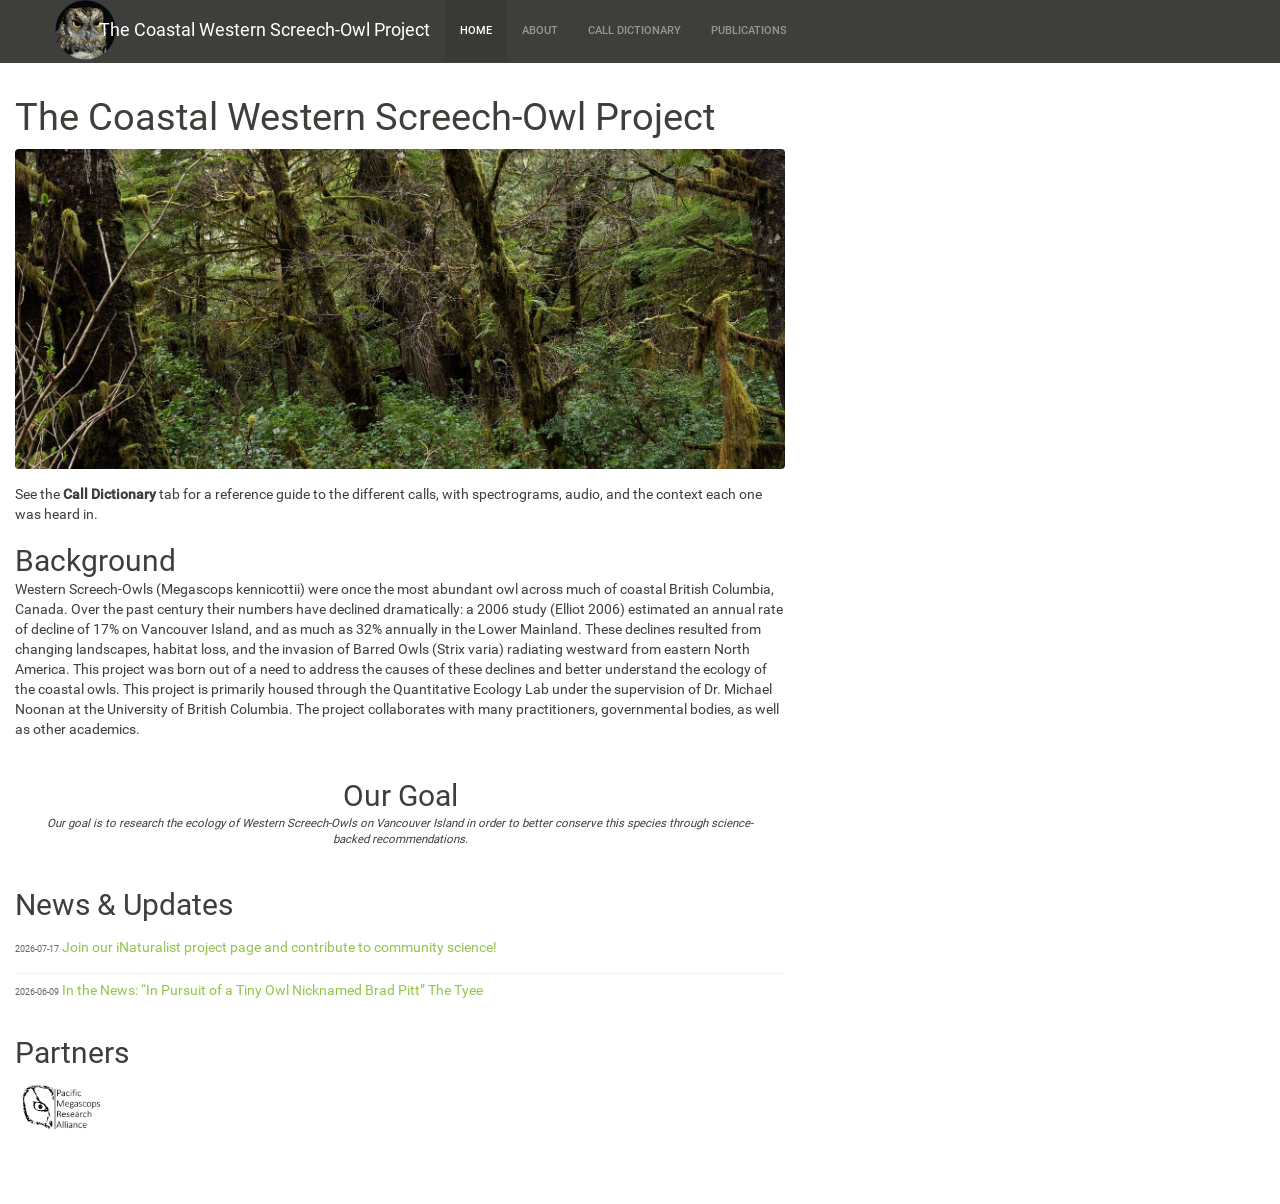
==== commit 03ae6195: "Mark Publications page as in progress Co-Authored-By: Claude Sonnet 5 <noreply@anthropic.com>" ====
--- a/docs/index.html
+++ b/docs/index.html
@@ -288,9 +288,13 @@
 2006) estimated an annual rate of decline of 17% on Vancouver Island,
 and as much as 32% annually in the Lower Mainland. These declines
 resulted from changing landscapes, habitat loss, and the invasion of
-Eastern Barred Owls (Strix varia). This project was born out of a need
-to address the causes of these declines and better understand the
-ecology of the coastal owls.
+Barred Owls (Strix varia) radiating westward from eastern North America.
+This project was born out of a need to address the causes of these
+declines and better understand the ecology of the coastal owls. This
+project is primarily housed through the Quantitative Ecology Lab under
+the supervision of Dr. Michael Noonan at the University of British
+Columbia. The project collaborates with many practitioners, governmental
+bodies, as well as other academics.
 </p>
 </div>
 <div class="home-section home-section-featured">
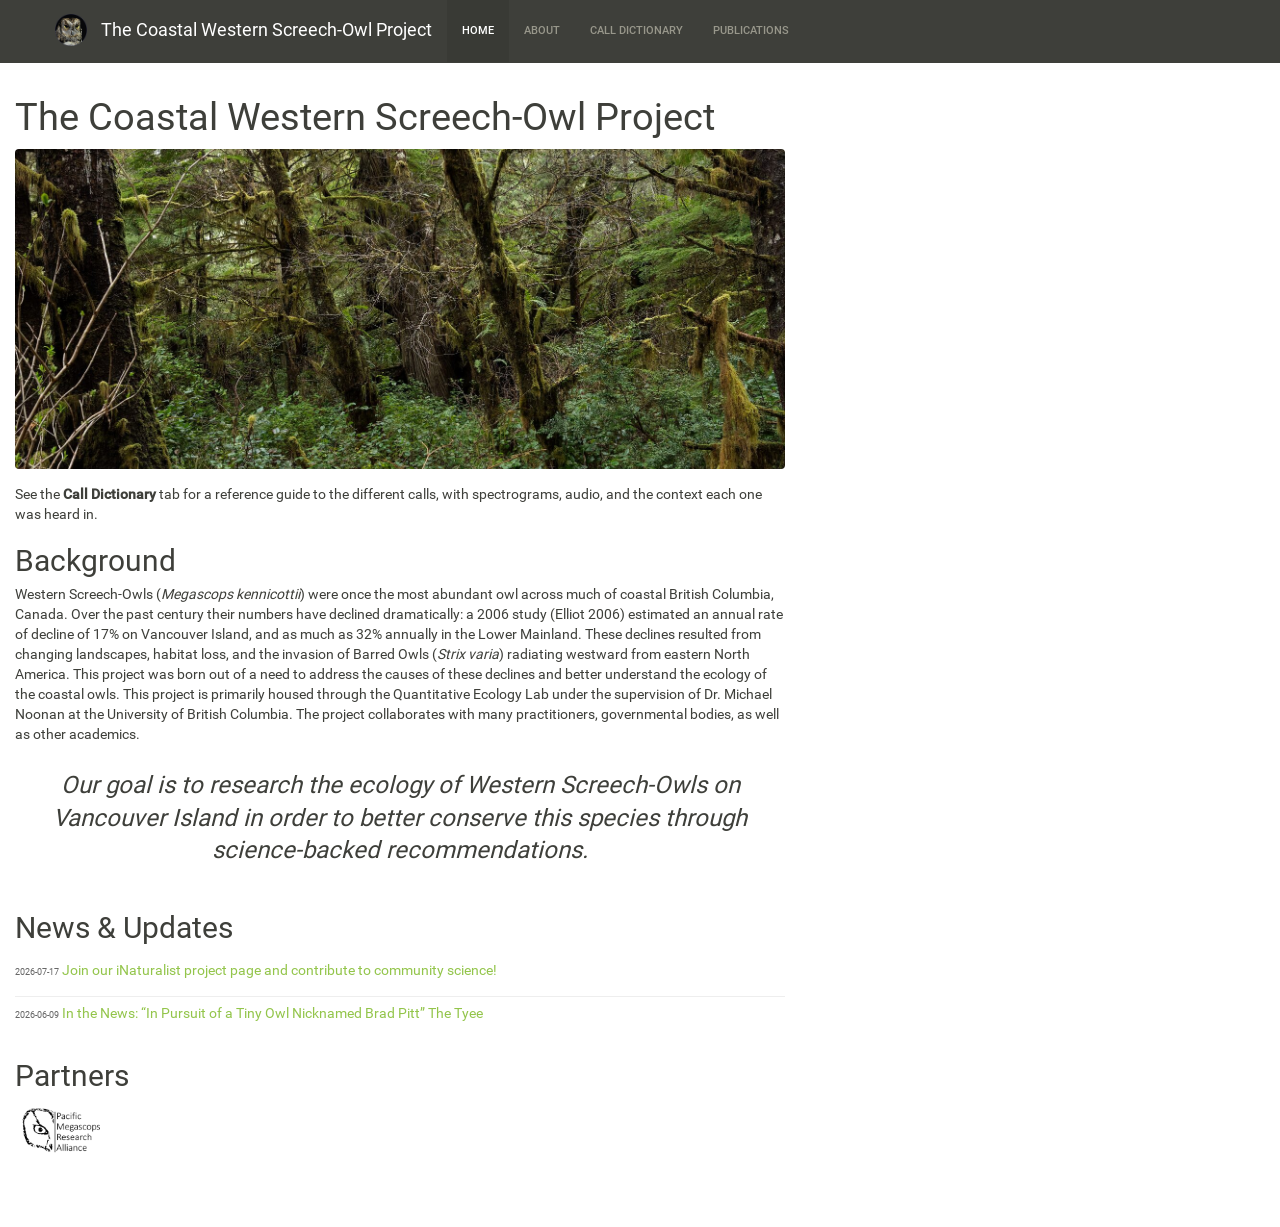
==== commit f6a5bc2e: "Fix navbar logo overlap, restyle homepage sections - Navbar logo was overlapping the title text: bac" ====
--- a/docs/index.html
+++ b/docs/index.html
@@ -282,25 +282,22 @@
 Background
 </h2>
 <p>
-Western Screech-Owls (Megascops kennicottii) were once the most abundant
-owl across much of coastal British Columbia, Canada. Over the past
-century their numbers have declined dramatically: a 2006 study (Elliot
-2006) estimated an annual rate of decline of 17% on Vancouver Island,
-and as much as 32% annually in the Lower Mainland. These declines
-resulted from changing landscapes, habitat loss, and the invasion of
-Barred Owls (Strix varia) radiating westward from eastern North America.
-This project was born out of a need to address the causes of these
-declines and better understand the ecology of the coastal owls. This
-project is primarily housed through the Quantitative Ecology Lab under
-the supervision of Dr. Michael Noonan at the University of British
-Columbia. The project collaborates with many practitioners, governmental
-bodies, as well as other academics.
+Western Screech-Owls (<em>Megascops kennicottii</em>) were once the most
+abundant owl across much of coastal British Columbia, Canada. Over the
+past century their numbers have declined dramatically: a 2006 study
+(Elliot 2006) estimated an annual rate of decline of 17% on Vancouver
+Island, and as much as 32% annually in the Lower Mainland. These
+declines resulted from changing landscapes, habitat loss, and the
+invasion of Barred Owls (<em>Strix varia</em>) radiating westward from
+eastern North America. This project was born out of a need to address
+the causes of these declines and better understand the ecology of the
+coastal owls. This project is primarily housed through the Quantitative
+Ecology Lab under the supervision of Dr. Michael Noonan at the
+University of British Columbia. The project collaborates with many
+practitioners, governmental bodies, as well as other academics.
 </p>
 </div>
 <div class="home-section home-section-featured">
-<h2>
-Our Goal
-</h2>
 <p>
 Our goal is to research the ecology of Western Screech-Owls on Vancouver
 Island in order to better conserve this species through science-backed
--- a/docs/styles.css
+++ b/docs/styles.css
@@ -7,8 +7,9 @@
   background-image: url('www/logo.png');
   background-repeat: no-repeat;
   background-position: left center;
-  background-size: contain;
-  padding-left: 44px;
+  background-size: 32px 32px; /* fixed size - "contain" scaled to the whole
+  (very wide) navbar-brand box and ended up overlapping the title text */
+  padding-left: 46px;
 }
 
 /* banner photo at the top of a page, filling the content column */
@@ -65,17 +66,25 @@
 }
 
 .home-section h2 {
-  margin-bottom: 0.25rem;
+  margin-bottom: 0.75rem;
 }
 
 .home-section-featured {
   text-align: center;
-  padding: 0.5rem 1.5rem 1rem;
+  padding: 1rem 1.5rem 1.5rem;
 }
 
 .home-section-featured p {
   font-style: italic;
-  font-size: 1.15rem;
+  font-size: 2.4rem; /* this theme's root font-size is 10px, so 1rem = 10px -
+  double the site's usual body text (14px) to actually read as "much larger" */
+  line-height: 1.35;
+}
+
+@media (max-width: 600px) {
+  .home-section-featured p {
+    font-size: 1.8rem;
+  }
 }
 
 .news-list {
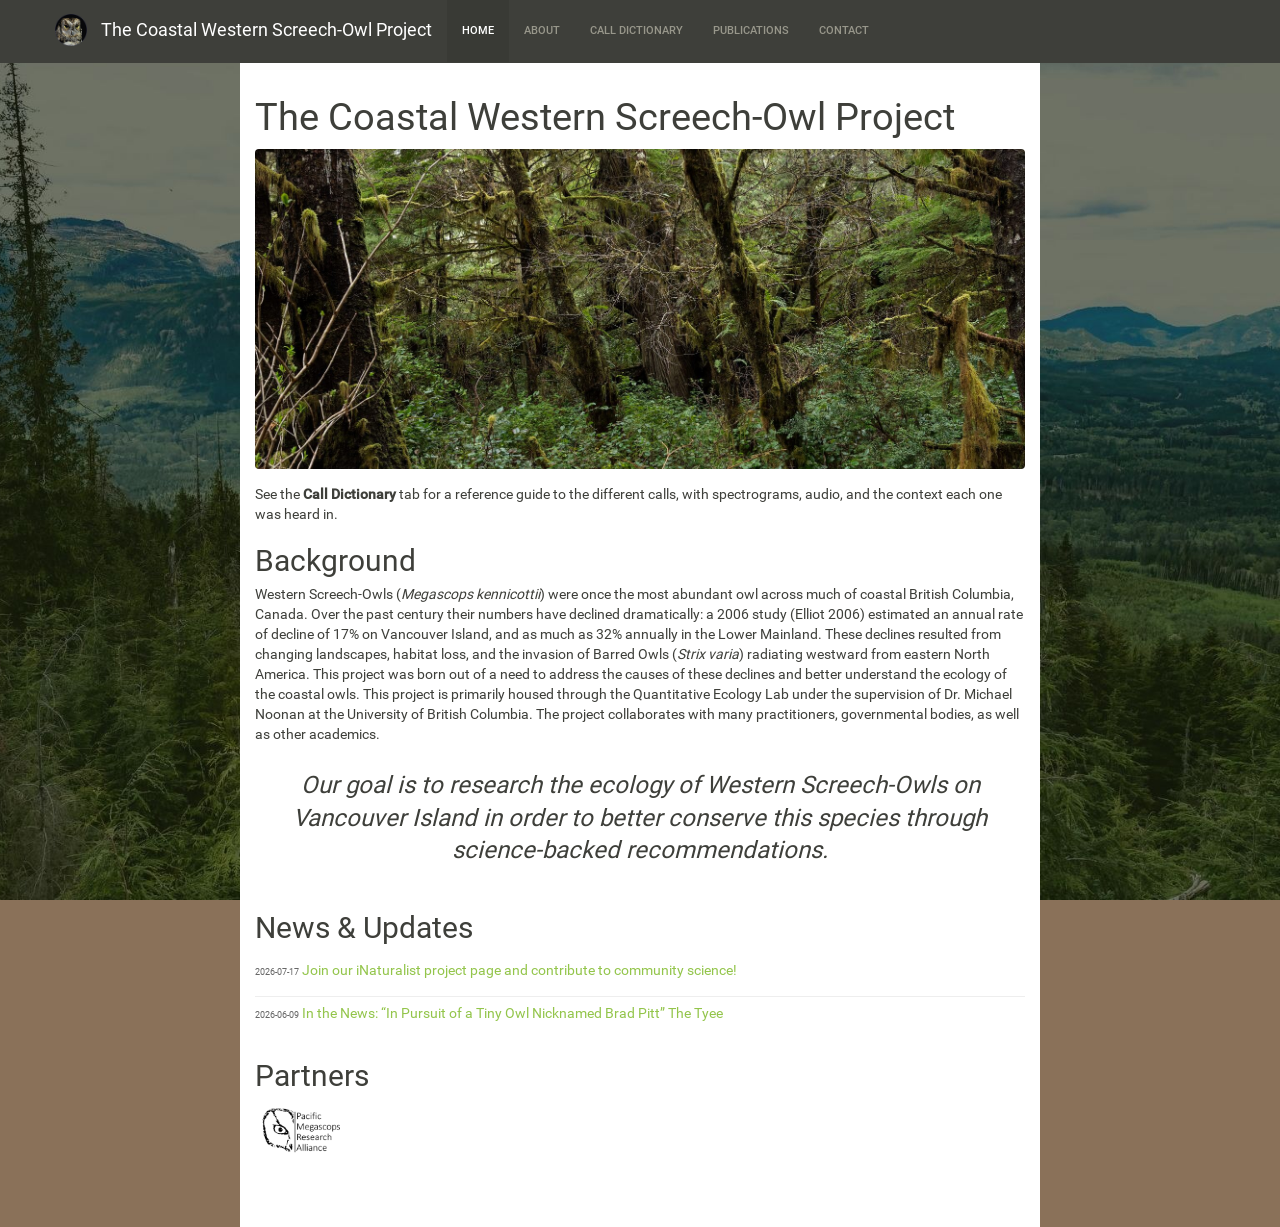
==== commit d5683f92: "Add Contact page Simple mailto link (no backend needed on a static GitHub Pages site) plus an Instag" ====
--- a/docs/index.html
+++ b/docs/index.html
@@ -254,6 +254,9 @@
 </li>
 <li>
   <a href="publications.html">Publications</a>
+</li>
+<li>
+  <a href="contact.html">Contact</a>
 </li>
       </ul>
       <ul class="nav navbar-nav navbar-right">
--- a/docs/styles.css
+++ b/docs/styles.css
@@ -1,5 +1,35 @@
+/* margin background - shows through on either side of the centered
+   content column (and above/below, on short pages). Drop a file in as
+   www/margin_bg.jpg (or .png/.webp) to change it; #8a7159 is the fallback
+   color shown while it loads or if the file's missing. */
+html {
+  background-color: #8a7159;
+  background-image: url('www/margin_bg.jpg');
+  background-size: cover;
+  background-position: center center;
+  background-attachment: fixed;
+}
+
 body {
   max-width: 800px;
+  margin: 0 auto;
+  background-color: #fff;
+}
+
+/* reusable centered/italic line - e.g. the Instagram callout on Contact */
+.centered-italic {
+  text-align: center;
+  font-style: italic;
+}
+
+.contact-button-wrap {
+  text-align: center;
+  margin: 1.5rem 0;
+}
+
+.contact-button {
+  font-size: 1.1rem;
+  padding: 0.6rem 1.5rem;
 }
 
 /* logo in the navbar - drop your file in as www/logo.png */
@@ -28,6 +58,11 @@
   }
 }
 
+.team-section-heading {
+  text-align: center;
+  font-style: italic;
+}
+
 .team-member {
   display: flex;
   gap: 1.5rem;
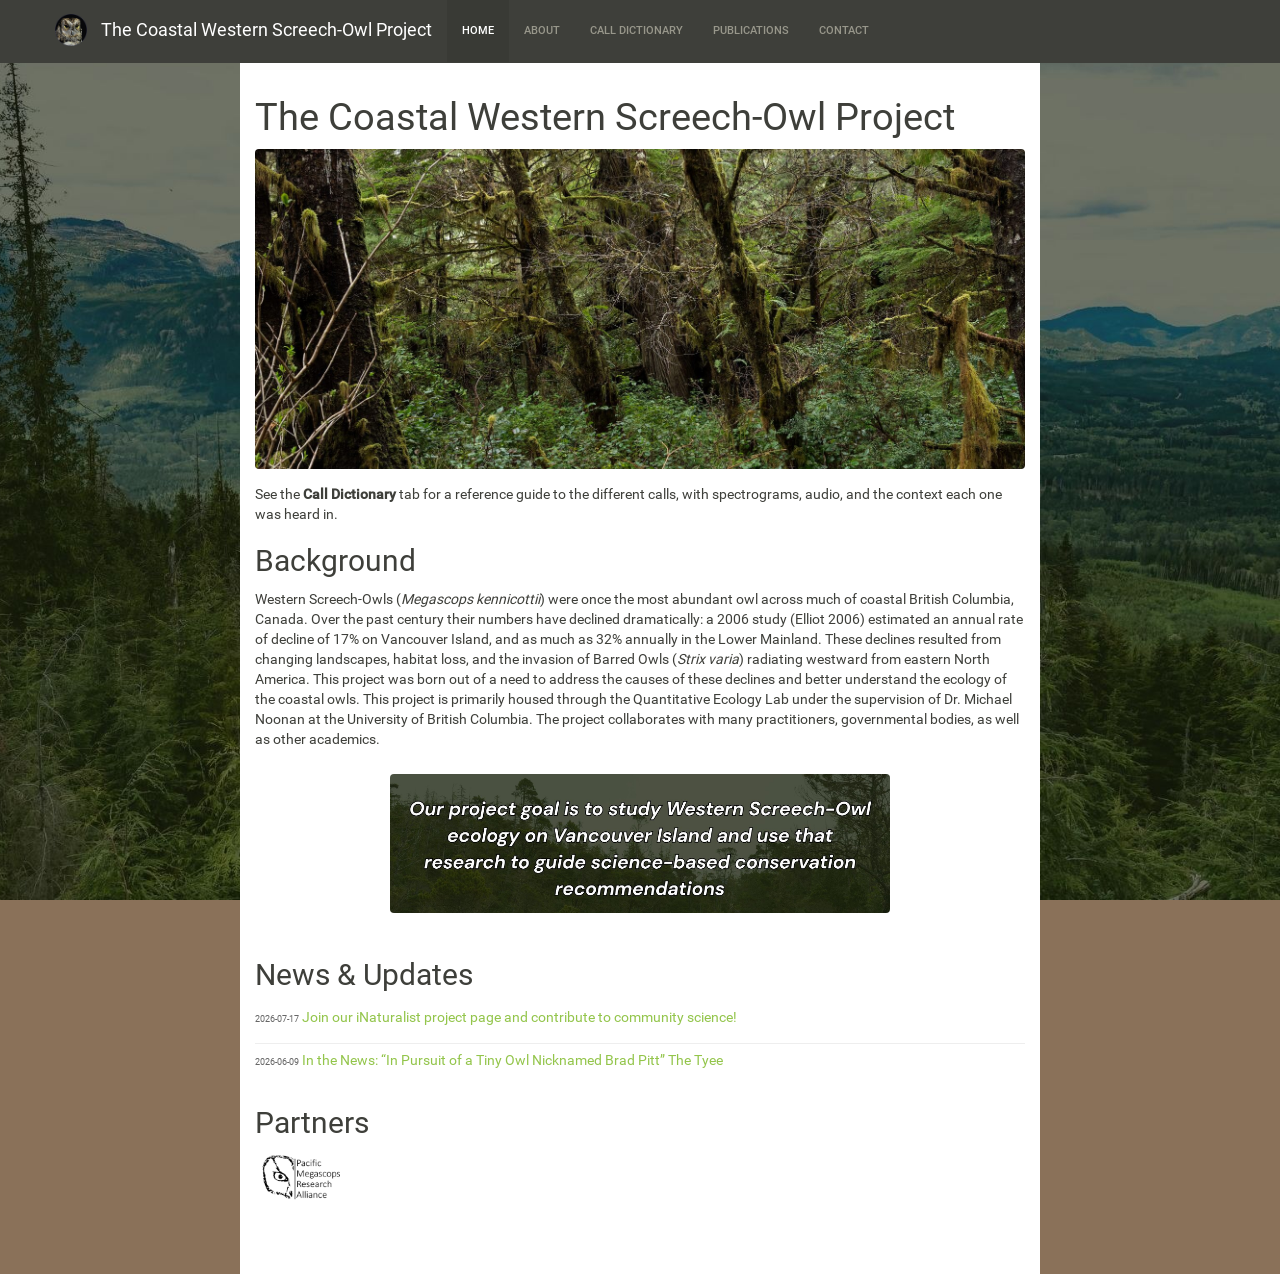
==== commit f8a9773b: "Swap Our Goal text for a designed photo, add heading/text spacing Adds www/goal_photo.jpg (custom gr" ====
--- a/docs/index.html
+++ b/docs/index.html
@@ -301,11 +301,7 @@
 </p>
 </div>
 <div class="home-section home-section-featured">
-<p>
-Our goal is to research the ecology of Western Screech-Owls on Vancouver
-Island in order to better conserve this species through science-backed
-recommendations.
-</p>
+<p><img class="goal-photo" src="www/goal_photo.jpg" alt="Our Goal"></p>
 </div>
 <h2>
 News &amp; Updates
--- a/docs/styles.css
+++ b/docs/styles.css
@@ -101,12 +101,20 @@
 }
 
 .home-section h2 {
-  margin-bottom: 0.75rem;
+  margin-bottom: 1.25rem;
 }
 
 .home-section-featured {
   text-align: center;
   padding: 1rem 1.5rem 1.5rem;
+}
+
+.goal-photo {
+  display: block;
+  width: 100%;
+  max-width: 500px;
+  margin: 0 auto;
+  border-radius: 4px;
 }
 
 .home-section-featured p {
